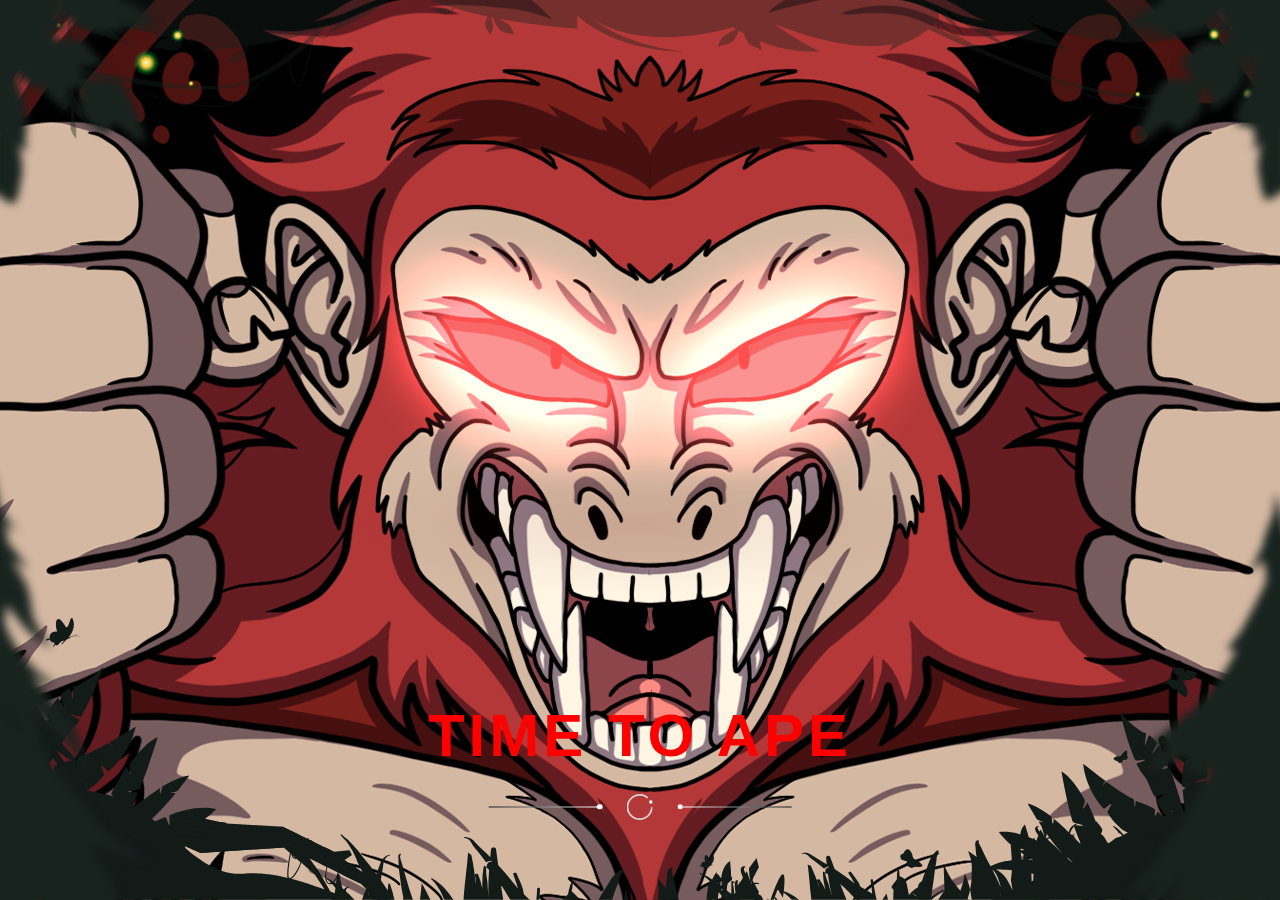
==== index.html @ cb5bd1aa "ergbeg" ====
<!DOCTYPE html>
<html lang="en">

<head>
    <meta charset="utf-8">
    <title>$RedFeg</title>
    <meta http-equiv="X-UA-Compatible" content="IE=edge">
    <meta name="viewport" content="width=device-width,initial-scale=1,maximum-scale=1">
 <link rel="shortcut icon" href="./assets/img/01_about@1.5x.d821d7.webp" type="image/x-icon">
    <meta name="msapplication-TileColor" content="#3E50F7">
    <meta name="theme-color" content="#ffffff">
    <link rel="preload" href="/assets/fonts/BoldenVan.24cd9c.woff" as="font" type="font/woff" crossorigin>
    <link rel="preload" href="/assets/fonts/FUNGIS-Regular.8e3cbd.woff" as="font" type="font/woff" crossorigin>
    <link rel="preload" href="/assets/fonts/FUNGIS-Regular.dea00e.woff2" as="font" type="font/woff" crossorigin>
    <link rel="preload" href="/assets/fonts/RobotoFlex.3e7d64.ttf" as="font" type="font/ttf" crossorigin>
    <link href="/app.168bf2.css" rel="stylesheet">
</head>

<body id="body">
    <div id="root"></div>
    <style inlined>
        .preloader-wrap {
            position: fixed;
            top: 0;
            left: 0;
            width: 100%;
            height: 100%;
            background-image: url(./www.png);
            background-size: cover;
            background-repeat: no-repeat;
            background-position: center;
            z-index: var(--z-index-preloader);
            transition: all 2s ease;
            opacity: 0
        }

        .preloader-wrap.active {
            opacity: 1;
            transition: none
        }

        .preloader-wrap .chumbi {
            position: absolute;
            top: 50%;
            left: 50%;
            transform: translate(-50%, -50%);
            width: 2.5rem;
            z-index: 2
        }

        .preloader__grad {
            position: absolute;
            top: 50%;
            left: 50%;
            transform: translate(-50%, calc(-50% + 1.12rem));
            width: 10.4rem;
            height: 2.42rem;
            background: radial-gradient(32.76% 32.76% at 49.88% 38.36%, rgb(96, 3, 7) 0, rgba(54, 91, 84, 0) 100%);
            mix-blend-mode: normal;
            opacity: .1;
            z-index: 1
        }

        .preloader-img {
            position: absolute;
            left: 0;
            width: 100%;
            height: auto
        }

        .preloader-img__top {
            top: 0
        }

        .preloader-img__bot {
            bottom: 0
        }

        .preloader-img__creepers,
        .preloader-img__leaves {
            position: absolute;
            top: 0;
            left: 0;
            width: 100%;
            pointer-events: none
        }

        .preloader-img__leaves {
            z-index: 2
        }

        .preloader-img__leaves svg {
            width: 100%;
            height: auto
        }

        .preloader-img__creepers {
            z-index: 1
        }

        .preloader-img__creepers svg {
            display: block;
            width: 100%;
            height: auto
        }

        .preloader-img__grass,
        .preloader-img__tree--left,
        .preloader-img__tree--right {
            position: absolute;
            bottom: 0;
            pointer-events: none;
            display: block
        }

        .preloader-img__tree--left {
            width: 1.77rem;
            left: 0;
            right: auto;
            z-index: 2
        }

        .preloader-img__tree--right {
            width: 1.77rem;
            right: 0;
            left: auto;
            z-index: 2
        }

        .preloader-img__tree__grass {
            width: 100%;
            left: 0;
            z-index: 1
        }

        .preloader-loading__wrap {
            --line-length: 1.23rem;
            --line-wrap-gap: 0.28rem;
            --line-gap: 0.05rem;
            position: absolute;
            bottom: .9rem;
            left: 50%;
            transform: translateX(-50%);
            width: 6.6rem;
            height: auto
        }

        .preloader-loading__text {
            margin-bottom: .32rem
        }

        .preloader-loading__loader {
            margin: 0 auto;
            display: flex;
            justify-content: center;
            align-items: center;
            width: 3.39rem;
            height: .29rem
        }

        .preloader-loading__loader .line-left,
        .preloader-loading__loader .line-right {
            position: relative;
            width: var(--line-length);
            height: .06rem
        }

        .preloader-loading__loader .line-left .line,
        .preloader-loading__loader .line-right .line {
            position: absolute;
            top: 50%;
            transform: translateY(-50%);
            width: 100%;
            height: 1px
        }

        .preloader-loading__loader .line-left .ball,
        .preloader-loading__loader .line-right .ball {
            position: absolute;
            top: 50%;
            transform: translateY(-50%);
            width: .06rem;
            height: .06rem;
            border-radius: 50%;
            background-color: var(--color-white)
        }

        .preloader-loading__loader .line-left {
            margin-right: var(--line-wrap-gap)
        }

        .preloader-loading__loader .line-left .line {
            right: var(--line-gap);
            background: linear-gradient(to right, var(--color-green-dark) 0, var(--color-white) 100%)
        }

        .preloader-loading__loader .line-left .ball {
            right: 0
        }

        .preloader-loading__loader .line-right {
            margin-left: var(--line-wrap-gap)
        }

        .preloader-loading__loader .line-right .line {
            left: var(--line-gap);
            background: linear-gradient(to left, var(--color-green-dark) 0, var(--color-white) 100%)
        }

        .preloader-loading__loader .line-right .ball {
            left: 0
        }

        .preloader-loading__loader .spinner {
            width: .29rem;
            height: .29rem;
            animation: spinnerAnimation 1.666666s infinite linear
        }

        @keyframes spinnerAnimation {
            0% {
                transform: rotate(0)
            }

            100% {
                transform: rotate(360deg)
            }
        }

        @media only screen and (max-width:1024px) {
            .preloader-wrap .chumbi {
                top: 48.1%
            }

            .preloader__grad {
                top: 46.2%;
                width: 5.45rem;
                height: .91rem
            }

            .preloader-img__tree--left,
            .preloader-img__tree--right {
                width: 1.07rem
            }

            .preloader-loading__wrap {
                bottom: 1.2rem
            }
        }

        @media only screen and (max-width:480px) {
            .preloader-wrap .chumbi {
                width: 1.12rem;
                top: 45.6%
            }

            .preloader__grad {
                width: 3.61rem;
                height: .6rem;
                top: 38%
            }

            .preloader-img__tree--left,
            .preloader-img__tree--right {
                width: .62rem
            }

            .preloader-loading__loader {
                width: 2.21rem
            }

            .preloader-loading__loader .spinner {
                width: .19rem;
                height: .19rem
            }

            .preloader-loading__text {
                margin-bottom: .2rem
            }

            .preloader-loading__wrap {
                --line-length: 0.78rem;
                --line-wrap-gap: 0.24rem;
                width: 2.64rem;
                bottom: .7rem
            }
        }
    </style>
    <script
        type="11858952b0d8c50d4d4633cd-text/javascript">window.PRELOADER_START_TIME=Date.now(),document.body.classList.add("modal-active")</script>
    <div class="preloader-wrap overlay active">
        <div class="preloader-img__top">
            <div class="preloader-img__leaves">
                <svg fill="none" height="248" viewBox="0 0 1440 248" width="1440" xmlns="http://www.w3.org/2000/svg"
                    xmlns:xlink="http://www.w3.org/1999/xlink">
                    <filter id="a" color-interpolation-filters="sRGB" filterUnits="userSpaceOnUse" height="295.5"
                        width="265.5" x="-46.25" y="-57.75">
                        <feFlood flood-opacity="0" result="BackgroundImageFix" />
                        <feBlend in="SourceGraphic" in2="BackgroundImageFix" result="shape" />
                        <feGaussianBlur result="effect1_foregroundBlur_1701_12340" stdDeviation="4.5" />
                    </filter>
                    <filter id="b" color-interpolation-filters="sRGB" filterUnits="userSpaceOnUse" height="286.125"
                        width="263.625" x="1221.38" y="-52.25">
                        <feFlood flood-opacity="0" result="BackgroundImageFix" />
                        <feBlend in="SourceGraphic" in2="BackgroundImageFix" result="shape" />
                        <feGaussianBlur result="effect1_foregroundBlur_1701_12340" stdDeviation="4.5" />
                    </filter>
                    <linearGradient id="c">
                        <stop offset="0" stop-color="#f8f8f8" />
                        <stop offset=".002" stop-color="#f8f8f7" />
                        <stop offset=".079" stop-color="#f8eab7" />
                        <stop offset=".15" stop-color="#f8e085" />
                        <stop offset=".211" stop-color="#f8d861" />
                        <stop offset=".261" stop-color="#f8d44b" />
                        <stop offset=".293" stop-color="#f8d243" />
                        <stop offset=".352" stop-color="#f5d343" stop-opacity=".887" />
                        <stop offset=".4" stop-color="#ebd443" stop-opacity=".795" />
                        <stop offset=".444" stop-color="#dad843" stop-opacity=".71" />
                        <stop offset=".486" stop-color="#c1dc43" stop-opacity=".63" />
                        <stop offset=".527" stop-color="#a2e243" stop-opacity=".552" />
                        <stop offset=".566" stop-color="#7ce843" stop-opacity=".477" />
                        <stop offset=".604" stop-color="#4ff144" stop-opacity=".404" />
                        <stop offset=".641" stop-color="#1cfa44" stop-opacity=".334" />
                        <stop offset=".659" stop-color="#0f4" stop-opacity=".3" />
                        <stop offset="1" stop-color="#204531" stop-opacity="0" />
                    </linearGradient>
                    <radialGradient id="d" cx="164.634" cy="70.657" gradientUnits="userSpaceOnUse" r="15.658"
                        xlink:href="#c" />
                    <radialGradient id="e" cx="199.847" cy="39.844" gradientUnits="userSpaceOnUse" r="7.829"
                        xlink:href="#c" />
                    <radialGradient id="f" cx="0" cy="0" gradientTransform="matrix(7.82901 0 0 7.82898 1404.4 105.768)"
                        gradientUnits="userSpaceOnUse" r="1" xlink:href="#c" />
                    <radialGradient id="g" cx="0" cy="0" gradientTransform="matrix(3.91451 0 0 3.91453 1279.91 105.901)"
                        gradientUnits="userSpaceOnUse" r="1" xlink:href="#c" />
                    <radialGradient id="h" cx="0" cy="0" gradientTransform="matrix(3.91452 0 0 3.91451 214.917 93.896)"
                        gradientUnits="userSpaceOnUse" r="1" xlink:href="#c" />
                    <radialGradient id="i" cx="0" cy="0" gradientTransform="matrix(3.91451 0 0 3.91453 65.764 28.305)"
                        gradientUnits="userSpaceOnUse" r="1" xlink:href="#c" />
                    <radialGradient id="j" cx="0" cy="0" gradientTransform="matrix(7.82898 0 0 7.82901 1365.85 38.847)"
                        gradientUnits="userSpaceOnUse" r="1" xlink:href="#c" />
                    <clipPath id="k">
                        <path d="M0 0h1440v248H0z" />
                    </clipPath>
                    <g clip-path="url(#k)">
                        <path
                            d="M164.637 86.275c8.637 0 15.638-7.001 15.638-15.638 0-8.636-7.001-15.637-15.638-15.637C156.001 55 149 62.001 149 70.637c0 8.637 7.001 15.638 15.637 15.638z"
                            fill="url(#d)" />
                        <path
                            d="M199.843 47.685c4.331 0 7.842-3.51 7.842-7.842S204.174 32 199.843 32a7.843 7.843 0 1 0 0 15.685z"
                            fill="url(#e)" />
                        <path
                            d="M1404.4 113.609c4.33 0 7.84-3.511 7.84-7.843a7.841 7.841 0 1 0-15.68 0 7.841 7.841 0 0 0 7.84 7.843z"
                            fill="url(#f)" />
                        <path
                            d="M1279.9 109.795c2.15 0 3.89-1.745 3.89-3.898a3.895 3.895 0 1 0-7.79 0 3.895 3.895 0 0 0 3.9 3.898z"
                            fill="url(#g)" />
                        <path d="M214.897 97.795a3.898 3.898 0 1 0 0-7.795 3.898 3.898 0 0 0 0 7.795z" fill="url(#h)" />
                        <path d="M65.752 32.2a3.897 3.897 0 1 0 0-7.795 3.897 3.897 0 0 0 0 7.794z" fill="url(#i)" />
                        <g filter="url(#a)">
                            <path
                                d="M-2.42 222.7c-2.534-.421-5.981-2.63-7.389-3.682H-37.25V-48.74c59.28.176 182.802.421 202.644 0 24.803-.526 44.856 19.464 44.856 22.094 0 2.63-13.721 14.73-40.634 15.782-26.914 1.052-25.331-2.105-29.025-5.787-3.694-3.682-4.222-8.943-11.082-8.943s-40.106 1.578-44.856 3.157C79.903-20.86 50.879-.87 51.934.183c1.056 1.052 13.193-5.26 23.22-11.047 10.027-5.787 17.415-6.313 26.914-4.735 9.499 1.579 25.858 11.047 38.523 16.834s35.357 21.042 35.357 22.62c0 1.578-10.554 4.734-24.275 5.787-13.72 1.052-16.887-5.261-17.414-3.157-.528 2.104 9.498 6.839 8.971 8.417-.528 1.578-4.222 2.104-31.663 1.052-21.954-.842-36.589-15.781-41.162-23.146-2.639 0-4.75 3.682-4.222 7.89.528 4.209 11.082 9.996 11.082 11.574s-13.72 1.052-15.304 1.052c-1.583 0-3.694 2.104-3.166 5.786s2.11 6.313 16.887 4.208c14.776-2.104 17.942 3.157 21.636 6.839 3.694 3.682 18.47 19.99 18.47 22.62 0 2.63-26.913.526-27.441 6.839s9.499 7.89 12.665 8.943c3.167 1.052 8.971-1.053 24.275-1.053s26.914 37.35 31.663 46.819c4.75 9.468 7.916 24.198 6.333 25.25s-5.277.526-9.499-1.052-22.164-19.99-25.858-19.464-2.639 10.521-7.916 10.521-22.692-11.573-27.969-20.516c-5.277-8.943-2.639-16.307-2.11-21.042.527-4.734 3.165-7.364-2.112-10.52-5.277-3.157-8.443 4.208-10.026 7.89-1.584 3.682 1.055 21.568.527 21.568-.527 0-26.386-21.042-26.913-21.568s0-9.995-1.583-9.995c-1.584 0 0 3.682-3.167 5.261-3.166 1.578-9.499-2.105-12.665-4.209S20.799 84.35 17.632 83.824c-3.166-.526 5.806 15.255 9.5 28.933 2.955 10.941 2.99 28.055 2.638 35.245-.528 2.455-1.477 8.101-1.055 11.047s1.231 8.943 1.583 11.573c-4.222-3.683-12.032-9.89-9.499-5.261 3.166 5.787 4.222 22.62 4.222 28.407 0 5.786-1.056 5.786-1.583 7.891-.528 2.104-1.056 11.047-2.111 13.151-1.056 2.104-2.639 12.099-4.222 13.151-1.583 1.052-3.694 1.052-4.75 0-1.055-1.052-3.166-1.052-5.277-1.052-2.11 0-6.86-9.469-10.554-10.521-3.694-1.052 4.222 6.838 1.055 6.312z"
                                fill="#18231f" />
                        </g>
                        <g filter="url(#b)">
                            <path
                                d="M1442.01 219.03c2.48-.407 5.84-2.542 7.21-3.558H1476V-43.244c-57.84.17-178.37.407-197.74 0-24.2-.508-47.88 29.48-47.88 32.022 0 2.542 11.32-7.628 37.59-6.61 26.26 1.016 30.89 9.152 34.5 5.594 3.6-3.558 4.12-8.641 10.81-8.641 4.12 0-6.21 8.64-6.21 17 0 9.285 7.75 3.331-4.6 8.922-12.36 5.592-34.5 20.332-34.5 21.857 0 1.524 10.29 4.574 23.68 5.59 13.39 1.017 16.48-5.082 17-3.05.51 2.034-9.27 6.609-8.76 8.133.52 1.525 4.12 2.034 30.9 1.017 21.42-.813 35.7-15.248 40.16-22.364 2.58 0 4.64 3.558 4.12 7.624-.51 4.066-10.81 9.657-10.81 11.182 0 1.525 13.39 1.017 14.93 1.017 1.55 0 3.61 2.033 3.09 5.59-.51 3.559-2.06 6.1-16.48 4.067-14.41-2.033-17.5 3.05-21.11 6.607-3.6 3.558-18.02 19.315-18.02 21.857s9.96-1.916 10.48 4.183c.51 6.1 7.03 10.048 3.94 11.065-3.09 1.017-8.76-1.017-23.69-1.017s-26.26 36.088-30.9 45.237c-4.63 9.15-7.72 23.381-6.18 24.398 1.55 1.017 5.15.508 9.27-1.017 4.12-1.524 21.63-19.314 25.23-18.806 3.61.508 2.58 10.166 7.73 10.166s22.14-11.183 27.29-19.823c5.15-8.641 2.58-15.757 2.06-20.332-.51-4.574-3.09-7.116 2.06-10.165 5.15-3.05 4.7 6.607 6.25 10.165 1.54 3.558 2.5 18.299 3.02 18.299.51 0 25.75-20.332 26.26-20.84.52-.508 0-9.657 1.55-9.657 1.54 0 0 3.558 3.08 5.082 3.09 1.525 8.11-35.673 11.2-37.706 3.09-2.033.29 38.247-2 40.368-9.79 9.052-10.22 16.653-13.83 29.868-2.88 10.573 20.77 6.269 21.11 13.216.52 2.372 1.44 7.827 1.03 10.674-.41 2.846-1.2 8.64-1.54 11.182 4.12-3.558 11.74-9.556 9.27-5.083-3.09 5.591-4.12 21.856-4.12 27.447s1.03 5.591 1.54 7.625c.52 2.033 1.03 10.673 2.06 12.707 1.03 2.033 2.58 11.69 4.12 12.707 1.55 1.016 3.61 1.016 4.64 0 1.03-1.017 3.09-1.017 5.15-1.017s6.69-9.149 10.29-10.166c3.61-1.016-4.12 6.608-1.03 6.1z"
                                fill="#18231f" />
                        </g>
                        <path
                            d="M1365.84 46.685c4.33 0 7.85-3.51 7.85-7.842S1370.17 31 1365.84 31s-7.84 3.511-7.84 7.843 3.51 7.842 7.84 7.842z"
                            fill="url(#j)" />
                    </g>
                </svg>
            </div>
            <div class="preloader-img__creepers">
                <svg fill="none" height="156" viewBox="0 0 1440 156" width="1440" xmlns="http://www.w3.org/2000/svg">
                    <clipPath id="a">
                        <path d="M0 0h1440v156H0z" />
                    </clipPath>
                    <g clip-path="url(#a)">
                        <g fill="#18231f" opacity=".4">
                            <path
                                d="m913.824-22.482-1.368 3.416s-34.46 44.565-125.522 57.89c-83.926 12.252-118.63-16.156-123.567-20.695 4.595 4.393 35.437 31.434 104.553 40.172 0 0-73.417.683-118.533-40.758v14.79s-143.363-8.64-201.187-51.35c0 0 .049 0 .049-.049.049 0 .049-2 .049-2.05z" />
                            <path
                                d="m1073.02-21.311-305.638-3.026S782.291-.664 813.036 22.18c7.771 5.76 16.521 11.52 26.346 16.791 44.626 24.015 80.699 18.011 84.414 19.28-22.68-9.127-51.323-30.507-52.203-31.19 88.081 35.193 131.437 22.844 132.607 22.502l-4.592 8.737c4.492-3.368 12.852-7.468 20.332-10.738 10.71-4.735 20.19-10.739 28.01-17.865l4.69-4.247 3.72 10.055c3.37-14.936-3.38-26.602-3.72-27.139 11.15 13.96 32.56 32.216 33.24 32.802l-20.97-28.8c23.22 17.573 41.84 28.214 54.79 34.462 12.66 6.101 20 8.102 20.92 8.298-5.47-2.734-10.65-5.809-15.49-9.03-27.76-18.305-52.11-67.41-52.11-67.41zM464.673-19.261s-48.782 39.586-93.702 55.84l7.039-9.713S316.764 52.15 226.142 57.08l13.588-6.638s-98.003-13.863-143.9-37.927c0 0 35.046 29.53 60.561 41.636 0 0-71.608-22.795-98.932-38.707L-26.369-12.77z" />
                            <path clip-rule="evenodd"
                                d="M441.895-10.182s-37.881 8.005-95.559 13.276l12.366-8.346s-72.145-12.642-148.251-3.27C134.395.848 112.106 8.365 112.106 8.365l26.102 20.354s-31.723-11.129-42.427-16.254L35.024-9.499 57.41 15.395l-87.445-31.483 494.659-3.222z"
                                fill-rule="evenodd" />
                            <path
                                d="M1452.87-20.872s-12.27 39.733-73.57 83.76l21.75-44.369s-17.06 19.915-97.07 27.823c-80.02 7.907-147.86-22.844-147.86-22.844l47.12 33.045s-95.12-20.842-130.12-43.1c-52.25-33.192-49.76-30.8-49.76-30.8z" />
                            <path clip-rule="evenodd"
                                d="m1434.29 23.498 2.4-21.038s-125.43-9.664-206.62-3.368l98.06 17.963s-96.64-12.935-177.83-9.42l-27.66 11.519 19.99 16.937s-65.89-23.82-88.57-53.204l398.76-3.759c.05 0-4.6 28.848-18.53 44.37z"
                                fill-rule="evenodd" />
                            <path
                                d="M1504.97-24.288s-79.82 125.787-212.62 130.717c-132.81 4.978-386.395-158.54-386.395-158.54l-17.89-.146S1148.74 109.016 1287.6 110.675c138.82 1.66 230.57-133.548 230.57-133.548z" />
                            <path
                                d="M1295.18 122.536c33.29 0 76.15-19.329 117.8-53.107 36.95-29.97 66.57-66.14 75.52-92.156l-3.08-.195c-18.28 53.156-118.92 144.091-190.19 144.091h-.68c-72.2-.585-215.71-78.586-224.51-85.712-3.13-2.539-7.48-6.883-11.73-11.13-7.97-7.956-13.05-12.886-15.93-13.813-1.52-.488-4.4-.683-13.1-1.123-19.9-.976-56.898-2.782-74.299-11.031-23.364-11.08-16.766-39.147-16.717-39.44l-3.079-.146c-.293 1.171-6.794 28.945 17.45 40.465 18.183 8.64 55.965 10.494 76.255 11.47 5.72.293 11.58.586 12.56.879 2.44.78 8.41 7.712 13.98 13.277 4.25 4.246 8.65 8.64 11.83 11.226 8.89 7.175 153.87 85.811 227.19 86.396.24.049.49.049.73.049zM403.476-33.563s-46.338 93.62-131.241 125.495c-66.329 24.893-346.017-55.06-346.017-55.06l-1.564 11.178S189.433 117.216 265.978 97.4c89.303-23.137 140.186-126.13 140.186-126.13z" />
                            <path
                                d="M218.468 118.094c17.108 2.392 32.456 2.539 43.112-1.22 18.769-6.687 55.869-47.981 62.174-55.157.88 7.273 4.692 35.779 11.047 36.658h.391c6.598-.196 16.081-48.03 18.525-60.966 1.613 2.197 5.67 6.394 11.927 5.662 5.572-.683 9.824-19.329 13.979-40.025 1.124-5.613 2.2-10.885 2.688-11.52.44-.39 3.178.147 5.377.586 4.986.976 11.829 2.343 15.104-.78 5.181-4.98-3.764-14.84-4.155-15.23l-.88.781c.098.098 8.554 9.42 4.204 13.618-2.835 2.685-9.287 1.416-14.028.489-3.618-.733-5.573-1.074-6.404-.293-.635.585-1.271 3.416-3.03 12.154-2.737 13.423-7.772 38.463-13.002 39.098-7.576.927-11.584-6.2-11.584-6.297l-.783-1.464-.293 1.61c-4.399 23.674-13.099 61.307-17.694 61.454h-.244c-4.4-.635-8.554-22.844-10.118-36.95l-.147-1.318-.88 1.025c-.44.488-42.72 48.714-62.565 55.791C218.957 130.883 100.522 82.51 99.3 82.023l-.44 1.074c.88.341 68.089 27.822 119.608 34.997zM71.732-74.951l8.847 211.012 3.128 4.685L77.304-75z" />
                            <path
                                d="M78.086-26.774s17.45 11.91 20.627 40.123c0 0-14.126-5.809-18.672-20.648zM81.654 69.189s9.678 7.663 11.731 25.87c0 0-9.091-3.759-12.024-13.325zM81.312 107.945s9.678 7.664 11.731 25.87c0 0-9.091-3.758-12.024-13.325zM80.286 130.301s-1.76 10.689-.587 15.619c1.222 4.93 5.915 10.056 5.915 10.056s1.173-14.644-2.053-21.77zM80.09 104.089s-8.994 10.348-10.216 20.696c0 0 6.55-3.612 10.9-10.592zM79.797 50.69s-10.705 7.272-12.122 24.796c0 0 10.216-8.347 12.61-15.913zM214.41 42.144c-1.27.146-6.012-2.44-7.674.927-1.662 3.417-1.124 11.276-8.945 13.326-7.771 2.001-16.423-2.44-19.991-1.953s-4.057.44-4.057.44-.391-7.42 11.144-11.569c11.536-4.197 16.864-1.66 19.308-2.44 2.395-.781 6.501-.293 8.944-.488zM192.708 31.259c-.635.293-3.519-.244-3.763 1.757-.294 2.05.684 8.835-6.257 8.884-6.647 0-8.749 2.782-8.749 2.782s-.636-3.417 2.688-10.299c2.884-6.004 9.532-1.22 10.607-2.05 1.124-.83 3.324-1.22 4.497-1.757zM838.6 30.575s-6.159 1.123-7.283 3.564c-1.124 2.44-4.742 13.96-13.149 15.668-8.407 1.66-10.46 3.173-10.46 3.173s1.76-9.323 7.918-13.228c6.159-3.905 11.585-6.687 14.127-7.468 2.541-.732 4.301-2.05 5.376-2.587 1.125-.537 2.835 0 3.471-1.318zM547.67 17.3s6.159 1.122 7.283 3.562 4.741 13.96 13.148 15.669c8.408 1.66 10.461 3.172 10.461 3.172s-1.76-9.323-7.919-13.227-11.584-6.688-14.126-7.468c-2.542-.733-4.301-2.05-5.377-2.587-1.124-.537-2.835 0-3.47-1.318z" />
                            <path
                                d="M547.327 10.954s2.64 3.66 1.858 5.71-5.377 10.983-1.858 16.06c3.52 5.076 3.764 6.98 3.764 6.98s4.35-6.639 3.275-12.057c-1.075-5.37-2.346-9.713-3.275-11.373s-1.124-3.32-1.368-4.198c-.294-.878-1.516-1.366-1.125-2.49zM829.752 29.55s5.914 2.148 6.599 4.686c.684 2.587 2.395 14.546 10.411 17.573s9.825 4.832 9.825 4.832-.196-9.47-5.67-14.35c-5.475-4.882-10.314-8.494-12.709-9.665s-3.91-2.734-4.888-3.466c-1.026-.732-2.835-.44-3.226-1.855zM275.607 47.66s1.858 6.248.929 7.907c-.977 1.66-5.034.488-11.047 3.807-6.012 3.32-9.531 10.25-9.531 10.25s2.102 1.465 7.527.245c10.998-2.49 13.1-7.566 13.784-9.128.734-1.562 1.369-9.811 1.369-9.811zM510.375 6.072s-1.76 4.686-3.08 5.272c-1.368.586-3.323-2.001-8.505-2.782-5.181-.733-10.558 1.903-10.558 1.903s.636 1.855 4.497 3.612c7.87 3.564 11.487 1.416 12.66.781 1.173-.634 5.377-5.369 5.377-5.369z" />
                        </g>
                    </g>
                </svg>
            </div>
        </div>
        <img style="display: none !important;" src="/assets/img/dice.gif" alt="Chumbi" class="chumbi">
        <div class="preloader__grad"></div>
        <div class="preloader-loading__wrap">
            <p class=" preloader-loading__text center-text" style="font-size: 60px; color: red; font-weight: bolder; letter-spacing: 4px;">
                TIME TO APE
            </p>
            <div class="preloader-loading__loader">
                <div class="line-left">
                    <div class="line"></div>
                    <div class="ball"></div>
                </div>
                <img src="/assets/img/preloader-spinner.21492f.svg" alt="Spinning circle" class="spinner">
                <div class="line-right">
                    <div class="line"></div>
                    <div class="ball"></div>
                </div>
            </div>
        </div>
        <div class="preloader-img__top">
            <svg class="preloader-img__tree--left" viewBox="0 0 162 456" fill="none" xmlns="http://www.w3.org/2000/svg">
                <g id="Three-1">
                    <g id="Group 10611" filter="url(#filter0_f_1863_29562)" fill="#18231F">
                        <path id="Vector"
                            d="M-7.935 23.62s-15.46 32.338-17.152 47.651c-1.694 15.313 8.954 30.035 1.548 44.648-7.407 14.612-24.418 49.643-29.74 55.462-5.322 5.819-11.875 15.463-11.875 15.463s13.797 1.546 20.029-3.851c6.232-5.396 24.805-23.348 24.805-23.348s-14.109 30.278-20.007 36.807c-5.898 6.528-12.06 22.696-12.06 22.696s13.925-3.278 17.593-9.379c3.668-6.102 28.363-52.203 28.363-52.203s3.91 31.106 5.454 36.709c3.32 12.036 9.16 22.806 9.16 22.806a177.748 177.748 0 0 0-2.321-31.55c-2.846-17.427.998-33.084.998-33.084l9.926 12.679c5.674 7.22 11.448 13.991 15.587 17.352a140.022 140.022 0 0 0 21.55 14.427s-15.661-20.956-18.938-29.317c-3.276-8.361-2.88-22.828-7.01-34.009-4.13-11.18-16.779-27.334-16.779-27.334l18.23 8.467S12.68 92.764 5.866 85.685C-.947 78.605-13.336 66.011-7.24 52.254c6.095-13.758-.695-28.635-.695-28.635Z" />
                        <path id="Vector_2"
                            d="M-10.39 10.108s-1.494 39.274-10.785 54.074c-9.291 14.799-18.18 36.432-18.18 36.432s19.785-18.512 21.781-24.102l1.977-5.59s-1.234 26.756-.801 35.581l.43 8.83s3.74-29.015 8.09-35.333l4.36-6.315S4.998 96.448 7.46 101.674l2.451 5.222S7.218 85.823 7.128 79.88c-.09-5.942-2.697-11.615-2.697-11.615l15.448 8.698S.3 60.082-1.706 44.773c-2.005-15.308-8.685-34.665-8.685-34.665Z" />
                        <path id="Vector_3"
                            d="M-34.714 146s-31.741 77.489-63.472 103.272C-129.917 275.054-156 296.968-156 296.968s17.231-2.282 28.14-5.984c0 0-11.875 9.833-16.472 14.966-4.597 5.134-8.419 16.227-8.419 16.227s16.094-4.187 21.909-6.741c5.814-2.554 21.662-8.74 21.662-8.74s-3.576 13.098 2.917 15.843c6.493 2.746 20.797.746 23.638-2.206 2.842-2.952 26.762-14.609 33.532-23.274 6.77-8.665 17.005-24.413 19.162-21.254 2.158 3.159-11.216 28.574-9.848 39.188A76.275 76.275 0 0 0-34.714 334s14.41-24.181 13.47-31.47c-.941-7.29 3.63-24.508 3.63-24.508s10.86 21.158 16.05 27.374c5.19 6.217 14.61 11.395 14.61 11.395s-8.193-22.74-8.092-28.79c.1-6.05-.377-36.89-.377-36.89s13.469 22.911 20.812 32.301c7.343 9.39 23.06 36.12 23.06 36.12s-8.948-35.425-11.79-43.888c-2.841-8.463-5.773-17.592-5.773-17.592s14.937 14.055 26.606 23.033C69.16 290.062 93 325.416 93 325.416s-11.613-42.558-22.678-53.611c-11.065-11.052-37.792-48.442-37.792-48.442s15.516 11.587 19.716 10.176l4.2-1.395S17.09 215.686.996 160.775L-34.714 146Z" />
                        <path id="Vector_4"
                            d="M-66.702 294.951s-42.308 74.567-46.176 83.595c-3.867 9.029-18.582 22.846-24.88 35.47-6.298 12.625-44.242 52.31-44.242 52.31s21.094-7.917 26.011-11.498c4.917-3.581 16.845-12.715 16.845-12.715s-10.045 14.933-11.2 17.74c-1.155 2.807-13.058 14.003-12.777 17.031.281 3.028-2.818 16.543-2.818 16.543s6.103-12.575 10.547-15.547c4.445-2.973 13.189-9.396 17.332-13.329 4.144-3.934 22.184-27.709 22.184-27.709s-6.685 25.571-8.769 29.6c-2.084 4.029-6.112 12.57-7.117 19.963 0 0 4.581-6.081 13.731-10.527 9.151-4.446 20.421-11.362 20.421-11.362l4.47 14.023C-91.13 484.821-79.87 499-79.87 499s-3.622-21.92.4-30.471c4.024-8.55 17.017-35.409 17.017-35.409s2.646 11.82 4.178 24.379a58.822 58.822 0 0 0 6.785 21.271s2.953-27.382 6.8-34.348c3.848-6.967 4.651-20.004 4.651-20.004s3.908 13.621 6.785 21.271c2.878 7.65 16.383 18.283 23.414 27.664 7.032 9.381 18.257 12.746 18.257 12.746s-5.917-14.24 1.918-25.622c7.835-11.383 4.35-21.498 4.35-21.498s6.127 17.811 6.966 21.774l.843 3.944s8.639-13.078 13.425-19.224c4.786-6.147 6.027-21.312 6.027-21.312s10.34 11.272 11.42 14.657 16.203 8.551 25.147 17.519l8.935 8.988s-8.036-21.014-13.977-31.134c-5.942-10.12-7.775-15.919-7.775-15.919l11.552 15.144s4.565-17.413 5.062-20.084c.497-2.671 4.018-10.613 8.618-11.035 4.6-.423 6.981-3.486 24.61 3.204 17.628 6.69 36.462 8.5 36.462 8.5s-40.711-20.516-48.154-31.869C96.403 370.78 19.265 274.801 1.33 263.016c-17.935-11.784-68.032 31.935-68.032 31.935Z" />
                        <path id="Vector_5"
                            d="M-53.57 388.805s-20.208 34.912-21.246 44.7c-1.038 9.789-22.4 20.877-44.161 42.291C-140.738 497.21-145 511.69-145 511.69s23.411-14.537 30.386-19.859c6.975-5.322 18.947-13.515 18.947-13.515s-14.795 21.934-18.665 27.577c-3.871 5.643-6.536 14.705-6.536 14.705s13.265-10.049 19.633-14.163c6.368-4.115 17.359-13.952 17.359-13.952l1.87 14.507s8.184-7.815 16.065-12.071c0 0-2.749 14.348 1.86 20.379 4.61 6.031 5.758-2.886 13.797-11.859 8.04-8.974 22.936-23.278 22.936-23.278s-1.271 14.798 2.243 17.41 15.116 9.154 18.494 17.648c3.377 8.493 8.514 18.581 8.514 18.581s5.867-25.797 6.795-36.449c.928-10.652 4.223-20.947 4.223-20.947s7.977 14.537 8.189 22.136c.21 7.599 2.687 20.3 2.687 20.3s17.297-19.824 14.747-33.67c-2.551-13.846-4.165-32.489-4.165-32.489s20.085 19.26 21.044 32.674a180.974 180.974 0 0 0 2.947 22.626s10.683-23.894 9.79-30.837c-.893-6.943-2.397-18.564-2.397-18.564s8.831 15.026 17.152 25.991c8.321 10.965 30.382 21.797 30.382 21.797s-11.558-18.295-13.585-28.088a31.66 31.66 0 0 1 1.543-17.757s15.881 10.26 21.168 15.638a60.33 60.33 0 0 0 10.283 8.432s-14.804-13.885-13.252-31.63c1.553-17.744-61.946-88.176-61.946-88.176l-111.394 21.551" />
                    </g>
                </g>
                <defs>
                    <filter id="filter0_f_1863_29562" x="-192" y=".108" width="354" height="543.692"
                        filterUnits="userSpaceOnUse" color-interpolation-filters="sRGB">
                        <feFlood flood-opacity="0" result="BackgroundImageFix" />
                        <feBlend in="SourceGraphic" in2="BackgroundImageFix" result="shape" />
                        <feGaussianBlur stdDeviation="5" result="effect1_foregroundBlur_1863_29562" />
                    </filter>
                </defs>
            </svg>
            <svg class="preloader-img__tree--right" viewBox="0 0 177 461" fill="none"
                xmlns="http://www.w3.org/2000/svg">
                <g id="Three-2" clip-path="url(#clip0_1863_29561)">
                    <g id="Group 10610" filter="url(#filter0_f_1863_29561)" fill="#18231F">
                        <path id="Vector"
                            d="M174.065 16.62s-15.459 32.338-17.152 47.651c-1.694 15.313 8.954 30.035 1.548 44.648-7.407 14.612-24.418 49.643-29.74 55.462-5.322 5.819-11.875 15.463-11.875 15.463s13.797 1.546 20.029-3.851c6.232-5.396 24.805-23.348 24.805-23.348s-14.109 30.278-20.007 36.807c-5.897 6.528-12.059 22.696-12.059 22.696s13.924-3.278 17.592-9.379c3.668-6.102 28.363-52.203 28.363-52.203s3.91 31.106 5.454 36.709c3.32 12.036 9.161 22.806 9.161 22.806a177.792 177.792 0 0 0-2.322-31.55c-2.846-17.427.998-33.084.998-33.084l9.926 12.679c5.674 7.22 11.448 13.991 15.587 17.352a140.023 140.023 0 0 0 21.55 14.427s-15.661-20.956-18.938-29.317c-3.276-8.361-2.88-22.828-7.01-34.009-4.13-11.18-16.779-27.334-16.779-27.334l18.23 8.467s-16.747-21.948-23.56-29.027c-6.813-7.08-19.202-19.674-13.106-33.431 6.095-13.758-.695-28.635-.695-28.635Z" />
                        <path id="Vector_2"
                            d="M171.609 3.108s-1.493 39.274-10.784 54.074c-9.291 14.799-18.181 36.433-18.181 36.433s19.786-18.513 21.782-24.103l1.977-5.59s-1.235 26.756-.801 35.58l.43 8.831s3.739-29.015 8.09-35.333l4.36-6.315s8.516 22.763 10.977 27.989l2.451 5.222s-2.692-21.073-2.782-27.016c-.09-5.942-2.697-11.615-2.697-11.615l15.448 8.698s-19.58-16.881-21.585-32.19c-2.005-15.308-8.685-34.665-8.685-34.665Z" />
                        <path id="Vector_3"
                            d="M147.286 139s-31.741 77.489-63.472 103.272C52.083 268.054 26 289.968 26 289.968s17.231-2.282 28.14-5.984c0 0-11.875 9.833-16.472 14.966-4.596 5.134-8.419 16.227-8.419 16.227s16.094-4.187 21.909-6.741c5.814-2.554 21.662-8.74 21.662-8.74s-3.576 13.098 2.917 15.843c6.493 2.746 20.797.746 23.638-2.206 2.842-2.952 26.762-14.609 33.532-23.274 6.77-8.665 17.005-24.413 19.162-21.254 2.158 3.159-11.216 28.574-9.848 39.188A76.298 76.298 0 0 0 147.286 327s14.41-24.181 13.469-31.47c-.94-7.29 3.631-24.508 3.631-24.508s10.859 21.158 16.05 27.374c5.19 6.217 14.61 11.395 14.61 11.395s-8.193-22.74-8.092-28.79c.1-6.05-.377-36.89-.377-36.89s13.469 22.911 20.812 32.301c7.343 9.39 23.06 36.12 23.06 36.12s-8.948-35.425-11.789-43.888a1625.97 1625.97 0 0 1-5.774-17.592s14.937 14.055 26.606 23.033C251.16 283.062 275 318.416 275 318.416s-11.613-42.558-22.678-53.611c-11.065-11.052-37.792-48.442-37.792-48.442s15.516 11.587 19.716 10.176l4.2-1.395s-39.356-16.458-55.45-71.369L147.286 139Z" />
                        <path id="Vector_4"
                            d="M115.298 287.951s-42.308 74.567-46.176 83.595c-3.867 9.029-18.582 22.846-24.88 35.47C37.944 419.641 0 459.326 0 459.326s21.094-7.917 26.01-11.498c4.917-3.581 16.845-12.715 16.845-12.715s-10.044 14.933-11.2 17.74c-1.154 2.807-13.057 14.003-12.776 17.031.281 3.028-2.818 16.543-2.818 16.543s6.103-12.575 10.547-15.547c4.445-2.973 13.189-9.396 17.332-13.329 4.144-3.934 22.184-27.709 22.184-27.709s-6.685 25.571-8.769 29.6c-2.084 4.029-6.112 12.57-7.117 19.963 0 0 4.58-6.081 13.731-10.527 9.151-4.446 20.421-11.362 20.421-11.362l4.47 14.023C90.87 477.821 102.13 492 102.13 492s-3.621-21.92.402-30.471c4.023-8.55 17.016-35.409 17.016-35.409s2.646 11.82 4.178 24.379a58.843 58.843 0 0 0 6.785 21.271s2.953-27.382 6.8-34.348c3.848-6.967 4.651-20.004 4.651-20.004s3.908 13.621 6.785 21.271c2.878 7.65 16.383 18.283 23.414 27.664 7.032 9.381 18.257 12.746 18.257 12.746s-5.917-14.24 1.918-25.622c7.835-11.383 4.349-21.498 4.349-21.498s6.128 17.811 6.966 21.774l.844 3.944s8.639-13.078 13.425-19.224c4.786-6.147 6.027-21.312 6.027-21.312s10.341 11.272 11.42 14.657c1.08 3.385 16.202 8.551 25.147 17.519l8.935 8.988s-8.036-21.014-13.977-31.134c-5.942-10.12-7.775-15.919-7.775-15.919l11.552 15.144s4.565-17.413 5.062-20.084c.497-2.671 4.018-10.613 8.618-11.035 4.601-.423 6.982-3.486 24.61 3.204s36.462 8.5 36.462 8.5-40.711-20.516-48.154-31.869c-7.443-11.352-84.581-107.331-102.516-119.116-17.935-11.784-68.032 31.935-68.032 31.935Z" />
                        <path id="Vector_5"
                            d="M128.431 381.805s-20.209 34.912-21.247 44.7c-1.038 9.789-22.4 20.877-44.16 42.291C41.261 490.21 37 504.69 37 504.69s23.41-14.537 30.386-19.859c6.975-5.322 18.947-13.515 18.947-13.515s-14.795 21.934-18.665 27.577c-3.87 5.643-6.536 14.705-6.536 14.705s13.265-10.049 19.633-14.163c6.368-4.115 17.359-13.952 17.359-13.952l1.87 14.507s8.184-7.815 16.065-12.071c0 0-2.749 14.348 1.861 20.379 4.609 6.031 5.757-2.886 13.796-11.859 8.04-8.974 22.936-23.278 22.936-23.278s-1.271 14.798 2.243 17.41 15.116 9.154 18.494 17.648c3.377 8.493 8.514 18.581 8.514 18.581s5.867-25.797 6.795-36.449c.928-10.652 4.222-20.947 4.222-20.947s7.979 14.537 8.19 22.136c.211 7.599 2.687 20.3 2.687 20.3s17.297-19.824 14.746-33.67c-2.55-13.846-4.164-32.489-4.164-32.489s20.085 19.26 21.044 32.674a181.106 181.106 0 0 0 2.947 22.626s10.683-23.894 9.79-30.837c-.893-6.943-2.397-18.564-2.397-18.564s8.831 15.026 17.152 25.991c8.321 10.965 30.382 21.797 30.382 21.797s-11.558-18.295-13.586-28.088a31.668 31.668 0 0 1 1.544-17.757s15.881 10.26 21.168 15.638a60.33 60.33 0 0 0 10.283 8.432s-14.804-13.885-13.252-31.63c1.553-17.744-61.946-88.176-61.946-88.176l-111.394 21.551" />
                    </g>
                </g>
                <defs>
                    <clipPath id="clip0_1863_29561">
                        <path fill="#fff" d="M0 0h177v461H0z" />
                    </clipPath>
                    <filter id="filter0_f_1863_29561" x="-10" y="-6.892" width="354" height="543.692"
                        filterUnits="userSpaceOnUse" color-interpolation-filters="sRGB">
                        <feFlood flood-opacity="0" result="BackgroundImageFix" />
                        <feBlend in="SourceGraphic" in2="BackgroundImageFix" result="shape" />
                        <feGaussianBlur stdDeviation="5" result="effect1_foregroundBlur_1863_29561" />
                    </filter>
                </defs>
            </svg>
            <svg class="preloader-img__grass" viewBox="0 0 1440 361" fill="none" xmlns="http://www.w3.org/2000/svg">
                <g clip-path="url(#clip0_1863_29457)" fill="#131B19">
                    <path
                        d="M138.836 248.829C102.024 232.797 30.799 231.127-.212 232.296V602H1439.79V261.876h-100.54c-45.51 0-93.03 41.583-163.55 71.644-70.53 30.06-86.03 42.024-101.54 43.026-15.5 1.002-7.5-14.028-46.01-4.008-38.518 10.02-197.35 27.477-232.362 19.962-35.012-7.515-77.984-21.532-123-5.5-45.016 16.032-185.331 2.071-241.35-14.462-56.019-16.533-106.537-45.05-157.555-41.042-51.017 4.008-89.031-62.626-135.047-82.667Z" />
                    <path
                        d="M1363.53 282.445s-1.18-26.411-5.43-55.281c-.1-.716-14.56 2.493-14.66 1.77-.11-.805 15.73-5.144 15.62-5.959-1.56-11.971-.46-14.743-.28-26.694.02-1.531-7.87-5.081-7.8-6.608 1.98 1.124 7.87 1.22 6.39.384 1.02-14.357-1.97-19.496-3.67-31.55-7.99 14.482-17.26 17.202-17.01 35.104.02.992-.7 1.847-1.03 2.777-.4 1.107 6.23 3.743 5.85 4.873-.45 1.391-7.89 1.28-8.29 2.696-2.66 9.373-4.12 19.262-3.29 29.033.05.668 3.43 1.501 3.51 2.171.12 1.047-3.07 1.899-2.95 2.892 4.44 37.549 5.72 42.234 5.72 42.234s-5.98-26.384-15.03-52.817c-.53-1.543-1.07-3.095-1.62-4.643-.32-.889-.64-1.777-.97-2.666-.93-2.56-1.9-5.103-2.88-7.591-.51-1.266-7.94 2.14-8.46.894-.37-.882 7.75-5.462 7.37-6.323-3.24-7.431-6.79-14.276-10.65-19.845-.23-.336-7.19 9.331-7.43 9.002-.49-.649 5.79-11.292 5.31-11.899-2.85-3.672-5.86-6.609-9-8.555-.82-.508-3.91 11.866-4.69 11.352-.41-.257 1.45-13.604 1.06-13.859-.79-.517-2.67-.161-3.42-.666-21.91-14.741-25.87-24.492-25.87-24.492s6.9 32.623 17.37 55.835c.31.7 10.76-1.225 11.08-.548.39.844-10.2 3.731-9.79 4.55 2.38 4.702 4.96 8.862 7.73 12.086 5.18 6.014 7.48 15.823 12.78 24.718.34.582 12.22-2.88 12.83-3.141-2.74 1.359-10.11 6.429-11.25 6.743 2.16 3.799 7.01 13.377 8.93 16.964.46.839 11.93-7.319 12.36-6.5-3.74 1.475-5.51 8.526-9.5 8.845 4.75 9.164 11.38 16.203 11.38 16.203s-9.78-12.69-21.06-21.768c-.78-.637-2.63 4.831-3.44 4.199-.77-.594.53-6.62-.23-7.21-6.49-4.986-16.06-7.172-21.06-9.412-1.22-.545-.11 6.39-1.15 6.141-.95-.222-.68-8.05-1.92-8.578-6.89-2.933-18.78-10.931-29.11-18.435-1.03-.74-4.27 1.333-5.14 3.269-1.02-.751 3.77-4.306 2.77-5.049-12.1-9.02-24.85-19.121-24.85-19.121s1.61 27.32 23.03 50.406c.87.937 7.54-5.999 8.48-5.069.84.841-4.78 8.358-4.18 9.352 6.28 10.495 10.06 12.881 14.48 17.363 4.41 4.482 15.64 8.093 15.64 8.093l4.37-9.957-2.36 10.275 2.52.942 10.9 4.071s-29.39-6.325-36.1-2.13c-6.71 4.194-11.55 11.257-11.55 11.257s-2.39-7.146-6.05-16.926c-.25-.69-7.88 3.296-8.15 2.577-.28-.718 6.82-6.099 6.54-6.834-3.64-9.553-8.21-20.793-12.86-30.256-2.45 4.712-2.75 5.974-5.36 7.09 1.24-2.376 3.24-8.229 2.27-9.995-7.93-14.481-16.71-26.207-26.11-32.028 0 0 5.35 31.755 12.78 57.206.3.986 11.11 2.891 11.4 3.854.43 1.407-10.54-1.111-10.11.225 2.79 8.554 6.68 18.791 9.75 23.066 0 0-16.22-17.351-32.39-30.811-1.1-.92.66 2.325-1.08 5.665-.83-.659-.94-7.608-1.78-8.25-8.9-6.805-18.28-12.522-26.61-14.584 0 0 4.28 7.742 10.45 17.7.54.856 6.47 2.483 7.02 3.367 0 0-5.75-1.409-4.79.077 7.92 12.243 19.83 29.317 27.72 35.749 4.07 3.324 9.97 9.021 10.4 9.734-4.82-3.825-13.37-10.13-13.37-10.13s-7.22-3.939-17.34-9.765c-.64-.363-4.56 8.421-5.22 8.047-.72-.389 1.84-9.935 1.09-10.332-13.41-7.174-31.43-14.178-48.44-12.27 0 0 6.8 9.12 18 18.033.63.507 13.38 1.055 14.04 1.559 1.36 1.03-12.06.22-10.6 1.21 5.64 3.809 14.81 9.025 21.81 11.276-8.94-1-17.96-1.129-26.93-.385-.59.062-1.19.112-1.79.187l-.91.1c-10.04 1.158-20.47 3.875-27.51 9.699 0 0 19.77.002 37.82 2.038 1.41.157 5.06-7.094 6.43-6.908 1.27.169-3.64 8.318-2.41 8.5 7.64 1.196 18.18 2.34 21.87 4.468l190.06-52.081Z" />
                    <path
                        d="M1349.25 286.357s-17.71-84.226 3.62-126.374c.29 1.064-18.71 34.526-1.94 125.914l-1.68.46ZM1238.14 316.804s-19.07-60.94-40.57-95.013c.22.809 16.43 27.623 38.64 95.544l1.93-.531ZM1334.76 290.328s-18.35-59.289-52.85-106.918c-5.18-7.165-13.31-16.954-20.44-31.453.12.429 8.23 15.27 20.86 30.284.07.108.15.208.23.305 15.18 19.896 37.27 54.81 54.04 107.261l-1.84.521ZM1313.64 295.95s-10.33-25.889-47.54-41.237c-29.34-11.668-39.38-33.684-45.36-43.067.06.193 18.46 33.798 47.59 41.904 7.6 2.113 38.23 18.876 48.16 41.619l-2.85.781ZM1229.05 319.297s-34.28-26.443-65.98-60.742c.12.454 31.96 37.472 64.04 61.273l1.94-.531ZM1199.24 327.465s-37.21-30.114-70.54-39.99c.12.445 38.39 14.88 68.6 40.521l1.94-.531ZM1189.17 330.224s-29.47-26.432-74.39-7.151c.12.454 42.25-17.96 72.46 7.682l1.93-.531Z" />
                    <g clip-path="url(#clip1_1863_29457)">
                        <path
                            d="M1776.25 164.092c.15-.278.39-.578.84-.889 1.05-.832-.9-1.235-2.07-.447-.18.111-.35.255-.44.344-.83-.479-1.67-.991-2.5-1.47-.31-1.368-.71-2.714-1.02-4.082-1.31-5.84-4.36-13.427 1.2-19.936.59-.622-1.08-.669-1.57-.102-5.02 5.721-3.9 10.726-4.34 16.118-.18 1.479-.16 2.946-.15 4.381-3.02-1.916-5.94-3.888-8.58-5.959-.5-.412-2.23.186-1.72.632 3.44 2.873 6.97 5.69 10.39 8.496.36 3.881.91 7.718 1.17 11.621-.03.323.04.656.01.979-.69 2.89-1.09 5.714-1.39 8.549-2.19-1.471-4.27-2.93-6.46-4.367-5.14-3.542-10.19-7.628-16.32-10.982-.08-.367-.36-.69-.64-1.013-1.37-1.936-.63-5.082-6.31-4.155-.7.122-.77.733-.06.645 2.01-.242 3.34 1.071 4.08 3.007-1.15-.546-2.31-1.092-3.65-1.561-.68-.234-1.24-.457-1.9-.625.12 1.446.45 2.914.84 4.226-1.53-.846-3.14-1.571-4.9-2.018.01-.912.21-1.868.31-2.802a9.047 9.047 0 0 0-.94-.034l-.06-.267c.04-.289-.59-.29-1.07-.146-.77.244-1.45.432-2.13.654-.29.066-.36.222-.34.322-2.04.564-4.3 1.563-6.75 3.094-.72.444.11.923.93.457 2-1.221 4.05-1.752 6.11-1.794-1.23 1.889-3.98 4.821-4.37 5.365-2.6 3.178-5.51 6.321-7.58 9.521-3.42 5.5-6.63 10.989-9.02 16.468-2.57-5.485-6.34-10.737-10.17-15.835-3.29-4.484-7.65-8.726-10.44-13.322-.3-.423-1.95.054-1.74.532 1.32 4.961 4.15 9.723 6.55 14.441 3.09 5.93 5.2 12.081 7.61 18.2 1.19 2.992 2.19 6.062 3.18 9.099-1.16 3.59-2.21 7.192-3.15 10.805-1.01-4.961-2.44-9.933-4.63-14.594-.99-2.125-2.4-4.229-4.92-5.799a7.148 7.148 0 0 0-1.23 2.344 7.093 7.093 0 0 0-2.12-1.592c-1.61 2.5-1.97 5.001-1.96 7.347.02 5.149.85 10.253 2.06 15.17-2.4-2.861-4.89-5.666-7.47-8.415-.4-3.17-.81-6.373-1.02-9.586-.44-6.561-1.17-13.023-.91-19.705.15-5.293.67-10.807-.26-15.857-.11-.5-1.71-.246-1.8.265-.56 5.348-2.69 11.05-3.83 16.53-1.19 6.226-2.34 12.585-2.32 18.645-4.51-3.931-9.76-7.517-15.3-11.004-3.14-2.028-7.12-3.622-10.82-5.384-.59-.323-4.34-1.795-6.26-2.976a11.99 11.99 0 0 1 6.29-.993c.85.09 1.5-.721.65-.811-2.87-.337-5.33-.273-7.42.091-.03-.1-.16-.211-.45-.145-.7.088-1.5.232-2.2.32-.49.111-1.06.344-1 .61.02.101.14.179.16.245-.28.133-.66.289-.93.488.59.78 1.08 1.581 1.47 2.404a22.9 22.9 0 0 0-3.47 3.865c.55 2.436.63 4.66.96 5.672 1.62 6.263 3.53 12.458 5.53 18.599.34 1.045.68 2.124.92 3.192-3.19-5.452-6.08-10.971-8.79-16.567a51.716 51.716 0 0 1-2.14-4.462c.98-2.078 2.12-4.367 3.52-6.434a29.62 29.62 0 0 0-.95-4.204c-.52.433-.94.878-1.44 1.377-.92.978-1.83 1.989-2.64 2.977-.16-2.068.48-3.824 2.4-4.467.68-.222.35-.745-.33-.556-5.53 1.594-3.52 4.121-3.92 6.455-.12.412-.13.801-.15 1.19-4.1 5.655-6.92 11.512-10.05 16.912-1.36 2.233-2.62 4.445-3.97 6.711-1.48-2.436-3.05-4.818-4.91-7.133-.07-.3-.15-.634-.41-.89-1.44-3.638-2.58-7.342-4.02-10.979 1.99-4.023 3.97-8.08 5.85-12.147.27-.622-1.54-.424-1.82.165-1.6 3.022-3.3 6.034-5.2 9.056-.61-1.302-1.22-2.637-2.02-3.894-2.7-4.685-3.83-9.69-10.82-12.711-.78-.279-2.16.486-1.47.787 7.91 3.479 8.4 11.641 9.72 17.48.21 1.391.51 2.759.82 4.127-.55.788-1.08 1.611-1.63 2.399a2.3 2.3 0 0 0-.55-.122c-1.39-.213-2.98.986-1.67 1.287.44.112.88.257 1.13.447-4.42 6.533-8.85 13.032-12.56 19.544-.83 1.378-1.55 2.733-2.28 4.122-1.64 2.823-3.08 5.601-4.62 8.401-2.17-.914-4.44-1.806-6.71-2.699.16-2.979.41-6.015.76-9.039-1.89-.591-3.78-1.183-5.77-1.752-.05-.234-.1-.467-.06-.723-.18-1.257-1.51-7.196-.69-11.376.09-.967.41-1.845.87-2.545.32-.878.74-1.778 1.06-2.657-4.48 1.252-5.33 3.897-6.29 6.075-1.39 2.979-2.38 5.969-3.15 8.948-2.31-.603-4.62-1.207-7.02-1.754 2.94-17.765 6.17-35.597 7.59-53.164.08-.578-1.65-.469-1.82.165-.96 5.858-2.62 11.805-4.48 17.763-3.19 9.759-7.07 19.606-10.26 29.332-.35 1.234-.8 2.457-1.14 3.69-.98-.234-2.06-.413-3.03-.615.12 1.902.23 3.803.45 5.683.33.1.56.189.89.29-.23.789-.47 1.578-.71 2.368.2 1.356.31 2.735.42 4.148a127.48 127.48 0 0 0-.97 12.241c-.74-1.902-1.47-3.771-2.3-5.618-1.92-4.406-4.12-8.678-6.91-12.818-1.08-1.58-2.15-3.127-3.32-4.652-1.48-1.981-3.06-3.939-4.92-5.765-.06.189-.22.4-.28.589-2.71-.548-5.51-1.074-8.41-1.544-.54-.09-1.07-.146-1.5-.225-.02-.1-.03-.166-.25-.222l-2.33-.704c-.45-.145-1.02.055-1.37.344-2.03-.281-4.15-.506-6.26-.697-.57-1.168-1.05-2.392-1.63-3.594-.22-.478-1.69-.146-1.68.376.02 1.012.14 2.002.26 2.992-2.72-.126-5.42-.218-8.1-.143-.07-2.191.1-4.648 2.36-6.558.42-.411-.44-.567-.98-.201-1.63 1.032-2.68 2.321-3.5 3.732-.2.044-.38.155-.46.277-1.7 3.012-2.57 6.013-3.04 8.992-.42 2.724-.44 5.393-.59 7.983-.24 4.893-.99 9.829-1.64 14.776a128.39 128.39 0 0 0-4.76-7.411c-3.05-4.362-6.59-8.581-10.6-12.622-.44-2.424-.89-4.882-1.53-7.262-.1-.468-1.58-.136-1.47.331.23 1.491.36 2.97.49 4.482a134.111 134.111 0 0 0-4.77-4.22c-.13-.078-.5-.345-1-.757a46.077 46.077 0 0 0-1.48 3.523c-.26.689-.53 1.345-.79 2.034 2.8 3.717 5.03 7.634 7.44 11.473a72.29 72.29 0 0 1-1.1 6.136c-.79 4.314-1.79 8.605-2.89 12.918-.67-1.602-1.44-3.215-2.41-4.751.28 1.69.55 3.348.82 5.038-3.57-2.106-7.06-4.3-9.18-6.838.51-2.29 1.13-4.602 1.75-6.914-1.06-1.514-2.14-3.061-3.5-4.508-1.81-2.081-4.33-4.108-5.95-6.234a1.968 1.968 0 0 0-.34-.167c-.5.989-1.01 1.978-1.5 3.001 1.02 3.626 2.93 7.053 3.66 10.779.66 3.359 1.6 6.651 2.66 9.955-2.09-2.371-3.88-4.808-5.08-7.412-.21-.445-1.49-.157-1.48.332-.01 3.191.99 6.228 2.37 9.143-2-2.882-4-5.798-6.47-8.536-.27-.256-.43-.534-.7-.79-.72 2.3-1.44 4.635-2.06 6.913a150.197 150.197 0 0 0-4.22 24.013c-.31 3.225-.52 6.427-.73 9.629-2.07-1.393-4.52-2.63-7.34-3.678-.01-.067-.12-.078-.23-.123.06-.189.02-.356-.02-.522a143.42 143.42 0 0 1-2.59-8.777 612.579 612.579 0 0 0-5.12-18.653c-1.02-3.593-2.77-7.264-3.64-11.101a80.016 80.016 0 0 1-2.94 4.377c.06 1.668.22 3.281.27 4.882.02 2.413.16 4.837.28 7.228.9-1.956 1.82-3.879 2.62-5.812-.16 7.116-.5 14.31-1.56 21.558.14 4.771.88 9.442 2.01 14.024-1.32-1.736-2.64-3.472-3.87-5.264-.48.6-.97 1.2-1.46 1.766l-.53-2.335c.05-.256-.01-.523.04-.779-.09-4.959-.36-9.874-.74-14.767.27-.656.53-1.311.81-1.934 0-.912-.01-1.857-.01-2.769.14-4.447.26-8.961.48-13.498l-.7 1c-.8 1.022-1.6 2.078-2.29 3.144-.62-3.681-1.34-7.34-2.26-10.955-.2-.901-.51-1.813-.81-2.692-.24.789-.56 1.634-.8 2.423-1.91 6.214-3.32 12.35-4.53 18.475l-.49.111c-.01 2.246.07 4.47.06 6.716-2.42 4.401-4.74 8.812-6.86 13.18-1.84-7.264-2.51-14.859-5.13-21.912.71 4.994.83 10.12 1.56 14.758.54 3.314 1.08 6.661 1.62 9.976-2.13-3.027-4.45-6.01-6.97-8.915-.37 5.237-.83 10.529-.24 15.478.11.956.23 1.946.44 2.88-1.39-2.981-2.88-5.941-4.57-8.856-2.89-5.485-6.36-10.805-10.6-15.88-1.24-1.369-2.28-2.782-3.42-4.174-.63.422-1.14.922-1.65 1.422-.1 5.982-.4 12.008-.9 18.045-.11 1.39-.2 2.813-.3 4.203-4.44-4.575-9.08-9.106-13.81-13.582-.54-.579-1.18-1.135-1.63-1.736-.82-.446-1.74-.836-2.56-1.282l.43-.833c-.66-.657-1.23-1.336-1.98-1.938-.31.489-.72.967-1.02 1.456-.57-.257-1.15-.513-1.73-.803.23-.822.46-1.611 1.03-2.334-.02-.066-.04-.166-.16-.211a26.984 26.984 0 0 0-1.99-1.515c-.78.667-1.52 1.533-2 2.622-2.86-1.248-5.9-2.353-9.14-3.413-.67-.234-1.44-.446-2.11-.681-.13 1.746-.44 3.569-.66 5.37.34.134.69.301.94.49 2.49 1.404 4.79 2.919 7 4.456.04-.255-.01-.489-.06-.722.41.434.72.89 1.02 1.346.24.123.37.268.61.39.01.067-.06.189-.05.256-.23 1.245-.48 2.457-.72 3.702-.36 2.535-.53 4.992-.71 7.416-.06.155-.03.322-.09.511-2.26 5.101-5.15 10.201-6.79 15.303-.13.345-.17.634-.3.978-2.08-2.826-3.97-5.697-5.36-8.679-.4-.857-.8-1.713-1.3-2.548-.2 5.549-.7 11.163-1.59 16.833-.01.423-.12.834-.14 1.223-.02-.1-.05-.234-.28-.323a148.013 148.013 0 0 1-8.84-21.393c-.86-2.436-1.41-4.905-1.98-7.407-.85 4.502-1.6 8.982-1.94 13.441-.1 2.301-.2 4.636-.1 6.893l-1.32-1.702c.64-2.702 1.17-5.381 1.41-8.027.69-5.203.19-10.174-.91-15.079a25.218 25.218 0 0 0-2.35-6.307c-.34-.59-3.26-3.929-1.84-4.039 1.02-.054 1.48-.787.72-.933-8.76-2.167-6.88 13.535-6.97 14.503-.33 2.701-.86 5.38-1.5 8.082.14.144.17.278.3.389.75 7.929 1.29 15.869 1.05 23.986-2.44-4.395-5.07-8.746-7.97-12.93-3.23-4.674-6.83-9.226-11.4-13.423-1.58-1.537-3.25-2.984-6.25-3.432.1-.023 1.83 1.692 3.85 3.796 0 0-.02.029-.08.089 1.8 1.558 3.08 3.584 4.11 5.42 0-.456.11-.901.11-1.357 1.61 1.637 2.85 3.006 3.22 3.273 3.44 3.785 5.73 8.002 7.81 12.229l-2.28 6.402c.84 2.37 1.57 4.695 2.32 7.086-1.27-1.047-2.45-2.149-3.72-3.195-.25.722-.51 1.411-.76 2.134-.39 1-.78 2.034-1.08 3.012-1.12-3.148-2.14-6.319-2.97-9.533a161.169 161.169 0 0 1-10.56-10.631c-.12-.078-.13-.145-.16-.245-.1.444-.21.889-.32 1.3a47.178 47.178 0 0 0-.97 5.37c-1.1-2.136-2.4-4.262-3.8-6.332-2-2.915-3.7-7.265-7.44-9.649.6-1.467 1.2-2.934 1.71-4.345-.76-2.003-1.82-3.939-3.45-5.675-1.23-1.369-2.01-2.527-2.93-3.406-.18-.345-.36-.69-.45-1.057-2.02 2.944-3.65 5.833-5.27 8.722-.07.156-.23.367-.3.523-1.4 2.522-2.79 5.078-4.08 7.612-1.43 2.811-2.87 5.623-4.3 8.468-1.15-.969-2.29-1.938-3.53-2.851-.71 2.857-1.5 5.769-2.18 8.237.8.801 1.5 1.625 2.19 2.415a183.069 183.069 0 0 0-5.33 13.537c.02.1-.04.256-.02.356-.09.089-.07.156-.16.211-.52 1.378-1.04 2.757-1.45 4.146-2.42-2.961-5.04-5.877-7.75-8.738-.24-1.979-.38-3.981-.52-5.983-.39-5.415.31-11.041 1.52-16.677.17-.178.43-.411.69-.611 2.01 2.004 4.01 4.008 5.92 6.067-.04-.166.02-.355-.02-.522-.13-2.424-.18-4.937-.03-7.528a1.463 1.463 0 0 1-.48-.279c-.47-.245-.84-.512-1.31-.757.55-.3 1.21-.588 1.77-.854-.07-.334.04-.745.06-1.135-.1.023-.2.045-.29.1-.95.388-1.78.821-2.62 1.22-.72-.468-1.56-.947-2.28-1.415 1.06-3.534 2.93-7.213 7.23-10.143-.01-.033.08-.122.07-.156.2-.5.3-.944.5-1.445-3.26 1.609-5.62 3.508-7.53 5.585-2.93 6.757-4.91 13.582-5.91 20.152-.27 1.568-.44 3.113-.61 4.658-.72-1.379-1.55-2.77-2.28-4.15-.55 2.157-.88 4.336-.96 6.315.02.067.03.133-.06.189-4.66-4.631-9.5-9.151-14.63-13.605-.28-.29-.65-.59-.93-.88a7.3 7.3 0 0 1 4.56-2.285c1.31-.121 1.69-1.188.38-1.067-3.05.23-4.95.973-6.37 2.027-.24-.122-.38-.3-.52-.445.78-3.468 1.65-6.925 2.73-10.393.47-1.612 1.03-3.246 1.6-4.88-1.31-2.581-2.62-5.196-3.92-7.777-1.8 3.489-3.5 6.99-5.09 10.469.85 3.803 2.09 7.485 3.43 11.145-1.63-2.648-3.16-5.319-4.79-7.967-.35.745-.7 1.489-.95 2.212-1.75-2.271-3.63-5.142-1.1-5.361-.26-.256-.44-.568-.7-.824-.3.033-.61.033-.92.066-.31 0-.59.133-.86.299-3.9 2.876.66 7.529 1.89 9.776.02.1.04.201.16.278-1.09 2.979-2.07 5.936-2.86 8.882-.78-1.647-1.27-3.36-1.16-5.172.04-.712-2.09-.548-2.13.197l-.15 2.068c.1 2.78 1 5.383 2.1 7.975-.24.79-.38 1.557-.61 2.346-1.25-3.26-1.87-6.941-3.9-9.99.42.045.85.123 1.38.146.44.145 1.09-.21 1.03-.477-.02-.066-.03-.1-.14-.144-1.99-1.026-1.19-.713-3.8-1.284 3.55 14.871 5.22 30.129 4.6 45.795-.16 3.403-.43 6.827-.79 10.274-1.07-6.139-1.45-12.433-1.32-18.738-.82-2.758-1.44-5.528-2.07-8.297-.99-5.317-1.88-10.655-2.27-16.071-.35-3.881-1.81-8.074-.37-12.22.19-.534 1.34-.966 2.11-.754l.1-.022c-1.37-5.617-2.92-11.156-4.77-16.629-5.55 5.242-5.18 11.925-5.13 16.751.64.557 1.18 1.102 1.31 1.703.71 2.68 1.42 5.361 1.92 8.086 1.03 5.483.27 11.297-.39 17.09-.12.411-.12.867-.22 1.312-.27-1.202-.73-2.325-1.2-3.482-.22-1.457-.35-2.936-.57-4.393-.51-6.372-.9-12.733-.81-19.204.03-.356.04-.745-.04-1.112-1.14-.935-2.58-1.838-3.38-2.606-.37-.267-.99-.268-1.48-.157-.24-.612-.49-1.257-.63-1.891-1.68 4.023-2.76 7.98-3.63 11.926-.55-.612-1.2-1.202-1.74-1.781.07.334-.06.678.01.979.89 12.243 2.34 24.221.45 36.95-.06.645-.22 1.312-.29 1.923.53 4.193 1.25 8.308 2.06 12.401-1.7-3.894-3.8-7.699-5.89-11.505-1.95-3.627-5.04-7.244-9.19-10.062-2.7-1.883-5.14-4.454-9.58-5.382-2.78-4.985-5.17-10.091-7.75-15.12-1.23-2.281-2.08-4.684-3.22-6.987-.2-.445-.63-.946-.97-1.536l-.03-.133c-1.01-1.769-2.24-4.017-1.45-5.562.51-.922-2.04-.803-2.78.064-2.69 3.199-.59 7.038-.74 10.051-.09 2.824.41 5.516 1.11 8.163-3.01-2.372-6.39-4.522-9.69-6.761.91 2.636 1.81 5.273 2.62 7.965 1.05 3.27 1.43 6.795 1.51 10.387.06 3.035-.07 6.115-.12 9.106-.05 5.304-.61 10.652-1.78 15.999.99 4.86 1.59 9.843 2.2 14.858-1.71-1.614-3.32-3.251-4.93-4.92 1.21-3.357 2.12-6.647 2.73-9.938-1.02-4.504-2.23-8.965-4.04-13.359-.66-1.535-1.22-3.126-1.78-4.717a92.968 92.968 0 0 1-5.08 19.264c-4.31-4.886-8.22-9.894-11.47-15.124-2.92-4.707-5.15-9.602-7.29-14.52-.1 1.39 0 2.769 0 4.137.24 8.462.59 16.902.84 25.364-.64.844-1.28 1.689-1.82 2.477-3.54 4.967-6.67 9.911-9.78 14.889-.57-.679-1.04-1.38-1.61-2.059-.86-1.102-1.73-2.204-2.51-3.361l-.04-.167c4.06-4.031 8.88-7.884 14.76-11.169 1.66-.898-.22-1.879-1.88-.98-4.42 2.396-8.5 4.927-12.16 7.535.97-6.737 2.14-13.518 3-20.233.88-6.226 1.35-12.397 2.73-18.666.59-2.446.06-7.584 2.82-11.395-.23-.545-.35-1.112-.58-1.657-.06-.267-.22-.512-.38-.79-8.61 5.405-10.09 14.922-12.29 19.834-2.28 5.068-4.13 10.147-5.68 15.227-.19.077-.48.177-.65.321-3.13 2.176-3.69 4.299-3.63 6.39 0 0-.06.026-.19.077-4.38 2.597-7.63 5.607-10.12 8.795-.71-4.082-1.52-8.141-2.43-12.179-.43-1.479-.76-2.947-1.1-4.449 0 0 .08-.122.07-.155.08-.089.07-.156.15-.245-2.31-1.548-4.73-3.107-7.39-4.367l-.05-.234c.33-3.09.06-6.149-1.37-8.841-.9 2.901-1.39 5.78-1.37 8.616l-.03 4.003-1.67 2.266c-1.59 2.111-3.08 4.2-4.58 6.288.72 1.347 1.62 2.615 2.53 3.884a31.999 31.999 0 0 0-.27 4.336c-.08 2.858-.15 5.749-.13 8.618-.13 2.624-.17 5.225-.2 7.827-.88-.679-1.76-1.358-2.63-2.038-.4-.4-.9-.779-1.4-1.158-1.133-4.582-2.274-9.198-3.317-13.836-3.27 4.766-6.337 9.522-9.086 14.311-1.436-4.549-2.584-9.199-3.529-13.859-1.125-5.005-1.659-10.143-2.489-15.214-.181-.345-.256-.679-.339-1.046-.187-.834-2.746-.259-2.559.576a197.349 197.349 0 0 1 1.907 15.38c-4.209-2.629-8.616-5.214-13.113-7.743-.724-1.38-1.357-2.815-1.982-4.217-2.133-4.428-6.098-8.269-8.707-12.519-.619-.913-3.671.229-3.06 1.108 2.368 4.095 5.085 7.901 7.142 11.995-3.052-2.539-6.293-5-9.633-7.439-1.602-1.147-3.105-2.317-4.805-3.442-2.592-1.871-5.381-3.698-8.162-5.491-1.685-4.739-3.469-9.456-5.254-14.172-.504-1.324-4.44-.439-4.33.973.169 2.591.429 5.127.696 7.696-1.912-1.148-3.824-2.295-5.827-3.388-4.611-2.574-8.926-5.214-13.158-7.943-2.064-1.359-4.091-1.639-7.951-1.333-1.422.11-1.705 1.155-.373 1.101 5.933-.282 6.759 2.932 9.033 4.769 1.897 1.537 4.073 2.941 5.977 4.511 2.939 2.494 6.483 4.922 9.429 7.45.91-1.011 2.364-1.899 4.628-2.408 1.082-.243 1.255.524.187.834-2.922.798-3.729 3.187-3.606 6.034-.915-.39-1.731-.803-2.547-1.215-.185 1.479.047 2.969.09 4.081.216 5.56 1.529 10.943 2.54 16.36-1.808-3.906-3.912-7.744-6.522-11.539-.483-.768-3.391.096-3.006.886 1.432 2.693 2.267 5.485 2.707 8.365-2.601-8.354-5.695-16.597-9.463-24.618a58.086 58.086 0 0 0-3.575-1.65c1.813 12.667 2.333 25.555 4.055 38.278l2.397 16.181c-1.042-.957-2.092-1.948-3.134-2.906-8.422-7.571-16.909-17.266-31.572-21.786-.665-.201-1.65.476-1.174.755 11.202 6.139 16.751 16.109 21.993 24.71a6.07 6.07 0 0 0-2.165.487c-1.062-2.425-2.026-4.873-2.603-7.442-.195-.867-3.049-.226-2.854.642 1.192 5.305 1.689 10.732 2.881 16.037.563 2.503 2.162 5.018 3.943 7.421.195.868.299 1.791.494 2.659-4.842-7.745-9.882-15.446-15.686-22.869a167.51 167.51 0 0 0-8.938-10.785c-1.654-1.837-3.315-3.707-4.968-5.544 1.173 7.518 1.551 15.18 2.225 22.776.261 2.079.423 4.181.782 6.238-2.565-4.05-5.031-8.123-7.694-12.151-3.723-5.695-7.155-11.509-10.354-17.382-.457-.84-2.888.115-3.337-.727-.409-.764 1.144-3.32.713-4.076-1.44-2.525-2.943-5.019-4.155-7.579-.912-1.758-4.499-5.754-2.625-7.998.417-.445-.763-.635-1.279-.169-1.281 1.2-1.003 1.979-.748 3.113 1.053 3.304 1.516 6.74 2.667 10.022 2.845 7.598 5.403 15.295 8.831 22.727.196.412.384.79.58 1.201.289 3.125.979 6.195 2.252 9.099 1.213 2.636 2.812 5.151 4.601 7.589-4.857-4.131-9.707-8.229-14.474-12.416-2.147-4.494-4.499-8.978-7.328-13.285-.166-.278-1.249-.034-1.28.288-.155 2.068.196 4.092.745 6.072-1.292-1.147-2.576-2.26-3.762-3.396-1.556-1.403-3.104-2.772-4.653-4.142l-.127-.567c-.115-3.269-.434-6.527-.344-9.808.111-2.724-2.038-10.443 4.249-13.293.469-.211-.007-.49-.484-.312-7.232 2.782-7.059 10.911-7.663 14.201-.322 1.79-.643 3.58-.866 5.348-3.196-2.577-9.796-7.458-13.059-9.983-1.249-.967-1.602 3.137-2.876 2.181-1.288-.974-.03-4.723-1.276-5.729-2.248-1.812-4.507-3.622-7.064-5.234-2.177-1.403-4.263-2.863-6.439-4.266-2.539-1.638-6.722-2.766-8.791-4.614-.385-.334-1.529.098-1.242.455 2.288 2.36 6.492 4.044 8.893 6.448 3.316 3.251 7.055 6.547 9.31 10.141 1.971 2.983 4.3 5.908 6.78 8.796.507.59 5.093-1.28 5.611-.693.476.54-3.117 3.539-2.635 4.076a533.566 533.566 0 0 0 2.768 3.058c.857 2.892 2.115 5.729 3.555 8.455-.954 4.035-1.409 7.993-2.264 12.006-.336 1.723-.771 3.468-1.115 5.158-2.418-1.559-4.928-3.063-7.437-4.568-.589-.323-1.088-.701-1.678-1.024l-2.879-1.772c-.008-.033-.106-.011-.015-.067-1.172-.613-2.245-1.248-3.318-1.883-.33-1.468.081-2.857 1.831-3.811.932-.455-.097-.89-.937-.491-1.864.91-2.751 2.021-3.117 3.154-.483-.311-1.058-.568-1.64-.858-1.5-2.993-3.106-5.997-4.409-9.034.235.123.461.212.688.301.227.09.704-.088.47-.21-.99-.724-1.7-1.581-2.122-2.538-.24-.612-2.11-.192-2.066.464.29 2.669.481 5.361.672 8.052-2.827-1.082-5.724-2.009-8.969-2.646-.65-.134-1.65.476-1.076.732 4.076 1.573 7.363 3.779 10.37 6.117.441 6.561.89 13.155 1.739 19.695 2.221 2.059 4.267 4.263 5.117 6.666 1.513 4.427.973 9.386.51 14.222-.632 5.47-2.065 11.051-3.9 16.686.143.178.378.301.521.479a96.652 96.652 0 0 1 3.626 3.251c.081.823.163 1.646.237 2.435.133 1.513.259 2.992.385 4.471l31.492-7.08c-2.473-4.562-5.135-9.046-7.896-13.508-.128-4.248-.346-8.44-.376-12.71.559.646 1.118 1.291 1.684 1.97 6.304 7.346 13.653 14.282 22.138 20.753l4.625-1.04c-1.02-.857-2.04-1.715-2.961-2.594-4.857-4.587-9.728-9.241-14.403-13.939-.142-.634.011-1.334-.034-1.99a833.565 833.565 0 0 1 15.138 13.528c1.578 1.503 3.149 2.972 4.72 4.442l14.467-3.252c-.428-1.446-.758-2.915-1.285-4.338-3.277-7.221-5.979-14.641-8.469-22.038 1.556 1.403 3.112 2.806 4.569 4.231 6.776 6.224 13.354 12.491 19.357 18.959l34.15-7.677c-2.284-4.639-4.166-9.334-5.965-14.117 3.036 2.928 6.148 5.733 9.653 8.45.149 1.58.297 3.159.543 4.716l22.144-4.978a555.327 555.327 0 0 0-2.021-3.472c-1.114.566-1.872 1.332-2.184 2.244a69.667 69.667 0 0 0-.488 1.967c-.491-.345-1.074-.635-1.557-.947l-1.477-10.709c-.119-.99-.231-1.946-.252-2.958-.67-5.283-.94-10.62-1.111-15.98 1.456 6.017 3.2 11.935 5.338 17.764 1.016 2.681 2.229 5.317 3.73 7.854.701 1.28 1.395 2.526 2.187 3.75l71.941-16.172c-1.78-2.404-3.75-4.73-5.72-7.056-.03-.59-.07-1.213-.1-1.835 2.59 2.816 5.19 5.632 7.59 8.493l101.76-22.876s.05-.222.03-.322c.02.1.05.2.07.3l68.2-15.332.39-3.769c.86 1.036 1.71 2.071 2.66 3.084l36.51-8.208c-1.55-1.403-3-2.795-4.56-4.198-.11-1.412-.23-2.858-.34-4.27-.34-4.726-.67-9.419-.81-14.189.77-3.013 1.74-6.069 2.61-9.104.12.112.25.223.29.39.21 10.608 2.1 20.84 6.36 30.574l38.97-8.761.96-4.001c-.14-.178-.19-.379-.33-.557l.39-1.033a266.25 266.25 0 0 0 4.41-10.703c.54 2.858.98 5.739 1.32 8.608.24 2.013.39 4.048.53 6.049l61.61-13.849c.37-2.046.73-4.091 1-6.114.52 1.39.94 2.803 1.46 4.193.1.434.39.824.49 1.257l57.97-13.03c-.06-.267-.23-.546-.29-.812.07-.156.13-.345.2-.501l-.05-.2s.12.078.14.145l.88 1.168 16.14-3.628c-.45-4.771-.61-9.608-.57-14.489-1.51-2.57-2.73-5.24-3.95-7.91.96 1.502 1.93 3.037 3.18 4.473.28.323.47.701.75 1.024-.03.812-.05 1.623.02 2.413 1.96 3.661 4.12 7.277 6.66 10.738.55.646 1.02 1.347 1.59 2.026l32.38-7.279c-.04-.623.03-1.234-.01-1.857l.09.4c.11.468.3.879.41 1.346l11.32-2.544a188.4 188.4 0 0 1-8.92-6.548c.08-.123.05-.256.11-.412.53-4.569.95-9.15.98-13.609 4.01 5.409 7.24 11.061 9.9 16.913.43-1.778.86-3.523 1.29-5.302-.26-2.992-.62-5.961-1.18-8.919.93.913 1.75 1.814 2.68 2.727-.56 2.09-1.04 4.124-1.5 6.192.29 2.669.58 5.338.67 8.051l44.98-10.11.82-4.603c.49.768.87 1.558 1.35 2.326-.07.611-.04 1.201-.01 1.79l43.89-9.867-.93-4.138c1.45-2.778 2.88-5.589 4.23-8.345 1.04 3.693 2.77 7.264 4.77 10.669l21.85-4.912c.47-1.155.83-2.289 1.2-3.423 1.54-4.168 3.18-8.358 4.93-12.537l.34.134a69.928 69.928 0 0 1-1.72-6.307c.35-1.167.7-2.367 1.05-3.601 1.04 3.726 2.09 7.486 3.04 11.234 3.28 1.716 6.57 3.466 9.75 5.204.07 1.701.24 3.347.5 5.004l14.87-3.34c-1.14-3.215-2.47-6.352-3.9-9.501l-4.19-2.106c-.48-2.592-.96-5.183-1.25-7.852a29.3 29.3 0 0 1-.62-4.137c-.56-4.782-4.16-11.614 3.54-16.886.72-.511-.59-.779-1.31-.302-5.22 3.419-6.28 8.388-6.64 11.834-.02.39-.04.745-.15 1.157-.27 2.479-.53 5.025-.69 7.515-1.74-2.659-5.43-7.612-1.18-10.742-.32-.523-.65-1.08-.88-1.625.43-.867.75-1.711 1.08-2.556 2.8-6.412 5.51-12.77 8.11-19.138.33 1.468.76 2.948 1.1 4.449 3.36 12.636 8.68 24.339 17.2 35.569.85 1.035 1.7 2.037 2.65 3.05.31.456.72.923 1.13 1.358-.16.667-.33 1.3-.49 1.967.07.756.22 1.457.39 2.191.19.834.28 1.691.46 2.525l21.06-4.735c-2.1-1.559-4.02-3.196-6.04-4.81-.75-.602-1.51-1.203-2.17-1.86-.07.189-.12.411-.18.6-.08-.367-.17-.734-.35-1.079-.36-.233-.62-.49-.9-.779-.19-1.323-.38-2.613-.57-3.937.56 1.557 1.02 3.137 1.47 4.716.15.179.39.334.53.479 3.12-9.992 5.29-20.12 4.23-29.45 2.57 3.172 4.95 6.388 7.33 9.605 2.24 8.119 4.17 16.239 5.12 24.613l13.09-2.943c.9-5.636 1.81-11.239 2.41-16.843.55-5.381.99-10.807.53-16.067 1.83 4.951 4.55 9.668 7.35 14.297 2.94 4.807 6.16 9.481 9.39 14.189l13.09-2.943c-2.72-7.976-4.46-16.139-5.91-24.436.78-3.891 1.55-7.815 2.43-11.728 3.12 8.832 9.41 17.024 16.51 24.682.05-.222.2-.467.26-.689-.25-1.557-.49-3.114-.64-4.66-1.05-6.528-1.6-13.134-1.86-19.806 3.12 2.873 5.52 6.189 7.53 9.594 1.43-5.614 2.44-11.205 2.87-16.664l-.1-.434c1.32 10.009 3.74 19.841 6.25 29.618.42-1.323.76-2.59 1.09-3.891 2.89-13.795 2.69-26.65.32-39.506-.34-1.502-.58-3.025-.91-4.494 4.98 4.665 10.24 9.23 15.52 13.829.65.623 1.31 1.247 2.07 1.848.02.589-.04 1.234-.11 1.846 5.19 1.007 3.97 7.065 3.54 10.211-1.21-2.18-2.53-4.372-3.84-6.498-.25 2.546-.5 5.126-.85 7.694-.06.678-.21 1.378-.27 2.057.88 2.536 1.56 5.083 2.24 7.63l-2.89 3.7c.05 3.458.19 6.86.54 10.252l14.96-3.363c-.56-1.59-1.12-3.148-1.78-4.716 2.13-2.933 4.35-5.922 6.58-8.877-.74-3.792-1.4-7.641-2.05-11.455.83.968 1.66 1.903 2.49 2.805.48 2.135.86 4.293 1.14 6.439l.25-.266c3.36 3.028 6.64 6.112 9.82 9.218.82.868 1.63 1.736 2.55 2.583l16.04-3.606c-.64-.557-1.19-1.136-1.82-1.659 1.75-5.547 3.2-11.06 4.34-16.541.59-2.901 1.09-5.747 1.38-8.582-1.22-.847-2.35-1.716-3.47-2.584-1.26 4.98-3.23 10.015-5.1 15.061-.14.277-.19.533-.33.811-.02 1.267-.25 2.579-.47 3.891-.23 1.279-.55 2.613-.78 3.891-.1-.011-.12-.078-.23-.089-1.01-.824-4.75-3.664-9.31-7.406-.03-.133-.07-.3-.2-.411-1.63-1.281-3.36-2.539-4.89-3.842.82-.922 1.54-1.855 2.46-2.833-.1-.433-.2-.901-.49-1.29-1.19-2.993-2.66-5.852-4.24-8.723-.54-1.034-1.09-2.102-1.74-3.148l-.02-.067c-.81-1.324-1.53-2.704-2.35-4.028 2.71 1.46 4.5 3.441 6.06 5.333.68-.644 1.26-1.266 1.95-1.91 1.86-1.822 3.73-3.643 5.7-5.453-1.24-.913-2.58-1.804-3.82-2.718-6.13-4.299-12.92-8.277-19.72-12.287l.29-.1Zm-628.64 140.057c-.17-.768-.36-1.568-.63-2.347-.67-2.514-1.54-4.983-2.49-7.397 2.11 2.96 2.96 6.274 3.12 9.744ZM819.469 428.846c-.1.934-.2 1.868-.202 2.78-1.383-1.091-3.007-2.339-4.654-3.686-1.413-8.586-3.614-16.995-6.109-25.337-.677-2.091-1.256-4.205-1.932-6.296-.617-1.824-1.242-3.682-1.957-5.484 1.749 3.182 3.695 6.32 5.452 9.536 1.35 2.325 2.707 4.684 4.156 6.987a179.537 179.537 0 0 0 6.02 8.847c-.189 4.214-.478 8.451-.774 12.653Zm4.662-50.087c-.005-.945-.109-1.868-.115-2.813.151.211.309.456.46.667-.069.612-.237 1.246-.306 1.857l.06.267-.099.022Zm10.462 20.783c-.069-3.525-.145-7.083-.312-10.586.174.312.445.601.717.891 2.952 3.472 6.192 6.845 9.62 10.141.676 3.003 1.358 6.039 2.23 8.998-3.928-3.218-7.948-6.381-12.255-9.444Zm71.108-12.059c-.593-2.18-1.096-4.415-1.697-6.629 3.629 5.564 7.545 11.028 11.265 16.537-3.505-3.173-6.73-6.48-9.568-9.908Zm40.554-43.574c1.028.891 1.957 1.804 2.976 2.661 3.845 3.763 7.598 7.582 11.359 11.433-1.375 2.623-2.962 5.223-4.261 7.723l-1.071 2.134a1136.788 1136.788 0 0 1-9.759-24.096c.31 0 .537.09.756.145Zm-17.914-13.464c1.043.502 1.98.992 3.024 1.494 1.133 8.263 2.562 16.459 4.575 24.49-1.376-4.739-2.744-9.444-4.119-14.182-.466-1.613-3.179-7.243-3.48-11.802Zm33.569 52.289c-.392-.823-.693-1.702-1.092-2.558.076-.123.046-.256.023-.356.151.211.295.389.332.556.761 1.547 1.712 3.016 2.663 4.484l-.433.834c-.06-.267-.31-.456-.468-.701-.279-.779-.648-1.502-1.025-2.259Zm14.447 21.956c-2.958-3.962-5.629-8.024-8.299-12.086l-.075-.333c.129-.345.167-.634.198-.956 2.748 3.483 5.685 6.889 8.417 10.306-.078 1.034-.261 2.057-.339 3.091l.098-.022Zm-4.929-25.147c.29-1.011.579-2.023.975-3.023.692 1.702 1.385 3.404 1.98 5.128-.763-.635-1.852-1.336-2.955-2.105Zm55.362-26.01c.25.223.61.423.87.646 1.11.835 2.22 1.637 3.44 2.45-.07.156-.04.289-.1.478-1.14-.935-2.27-1.837-3.41-2.772-.65-.557-1.39-1.125-2.04-1.682.38.301.86.579 1.24.88Zm-22.54 28.517-.44-1.969c.25.223.42.501.68.757l.02 1.468s-.14-.178-.26-.256Zm57.73 2.025c-1.13-1.814-2.35-3.572-3.48-5.386l3.94-7.301c-.09 4.225-.27 8.473-.46 12.687Zm64.3-25.777c-.16-1.19-.33-2.414-.5-3.637.6.846 1.2 1.691 1.71 2.559-.45.311-.88.689-1.21 1.078Zm-.46-11.71c-3.04-6.642-5.99-13.306-9.52-19.803 3.09 2.216 4.81 5.754 5.57 7.756 1.6 3.883 3.07 7.654 3.97 11.691.03.101-.04.256-.02.356Zm46.33-38.596c.46.701.83 1.424 1.4 2.103l.03.133c2.39 3.739 5.08 7.412 7.86 11.029-.96-1.013-1.9-1.993-2.75-3.028a33.399 33.399 0 0 1-3.2-4.084c-1.16-1.492-2.12-3.027-3-4.619l-.34-1.534Zm68.58 8.453c-.32-1.891-.63-3.748-1.05-5.583-1-5.839-2.78-11.468-3.87-17.251l-.09-.367 1.65-3.734c1.74 3.149 2.3 7.019 3.3 10.089 1.62 4.438 2.74 8.988 3.87 13.537.97 3.426 1.85 6.874 2.72 10.288-1.98-2.393-4.26-4.719-6.53-6.979Zm53.22 9.525c-.56-.646-1.64-.858-2.87-.793l.69-5.203c1.51 3.026 3.21 5.975 5 8.901-.94-.979-1.88-1.926-2.82-2.905Zm33.75-32.44c-.24-1.068-.28-2.18-.43-3.27-.3-3.192-.7-6.361-1.11-9.564-.23-1.49-.37-3.036-.61-4.526-.01-.067-.03-.134.07-.189a94.48 94.48 0 0 1 5.48 5.077c-.53 1.311-1.07 2.623-1.4 3.89-1 2.923-1.6 5.758-2 8.582Zm36.29 8.282c-.15-.212-.3-.39-.45-.601.01-.423.03-.812.04-1.235.2.445.4.89.71 1.313-.17.178-.23.367-.3.523Zm76.1-39.507c-.59-1.269-1.19-2.537-1.88-3.783.58.746 1.05 1.48 1.64 2.226.11.5.13 1.056.24 1.557Zm3.93 4.13c-.44-1.024-.88-2.081-1.22-3.126.01.033.12.078.23.089 1.13.446 1.29 1.602.99 3.037Zm15.64-28.826c1.93 3.983 3.67 8.044 5.12 12.171.38-.122.69-.122.93.001 3.13 1.961 3.29 4.062 1.59 7.074.62 1.824 1.13 3.637 1.74 5.461-1.22-.846-2.44-1.693-3.57-2.561.52-.889 1.15-1.767 1.68-2.656.08-.089.07-.155.15-.244a96.911 96.911 0 0 0-2.52-7.075c-.49.144-.93.488-.67.711 2.59 1.837 1.57 4.694-.73 7.771-.28-.289-.64-.523-1-.757-.28-2.18-.67-4.371-1.16-6.54-.41-1.835-1.02-3.592-1.72-5.328.12-2.691.14-5.359.16-8.028Zm42.95-22.377c1.55 1.403 2.83 2.939 3.72 4.596-.51-.412-1.22-.813-2.01-1.125-.58-.256-1.78.365-1.2.655 8.44 3.957 5.9 11.048 4.58 17.618-.64 3.58-1.59 7.192-2.63 10.827-.15-2.035-.39-4.014-.83-5.983-2.02-9.921-6.51-19.289-10.79-28.667 3.14.593 6.19 1.308 9.16 2.079Zm-20.7 8.193c-.31-3.225-.77-6.662-.49-9.986 0-.489-.03-1.045-.06-1.635 2.82.104 5.56.329 8.13.733.58 5.793 1.66 11.51 2.34 17.315-.25-1.134-.8-2.202-1.72-3.049-2.06-1.814-4.44-2.295-7.98-1.921-.1-.468-.21-.968-.22-1.457Zm.3 2.246c1.92-.187 3.42.071 4.11 1.284.83 1.391 1.24 3.226 1.29 4.827.2 2.724.49 5.394.58 8.107.02 2.835-.06 5.693-.44 8.583-.06 1.134-.21 2.291-.37 3.414-2.17-8.732-5.02-17.275-8.17-25.751.98-.222 2.08-.398 3-.464Zm22.95 53.8c-.31 1.401-.52 2.78-.82 4.18-.29-.356-.48-.734-.76-1.057.74-2.267 1.56-4.557 2.2-6.802-.14 1.223-.39 2.434-.62 3.679Zm92.66-48.627c-.25-2.047-.51-4.093-.77-6.172.38 1.668.84 3.281 1.21 4.916-.11.411-.33.844-.44 1.256Zm-11.74-7.175c1.3-2.923 2.59-5.912 4-8.857-.62 3.223-1.53 6.547-1.74 9.749-.02.356-.05.678-.07 1.034 1.32-1.944 3.36-3.876 6.29-5.552 1.01-.577 2.18.002 1.17.58-4.66 2.729-6.89 6.14-7.87 9.62.17-1.546.24-3.102.41-4.648-1.83 2.478-2.59 5.034-3.3 7.435-.79-.312-1.68-.602-2.47-.881 1.23-2.834 2.45-5.668 3.58-8.48Zm1.24 10.131c.05-1.134.21-2.29.56-3.491-.14 1.223-.18 2.424-.23 3.592-.11-.045-.22-.056-.33-.101Zm-24.06 17.607a43.5 43.5 0 0 1 .09-5.103c.39.823.88 1.591 1.36 2.359-.42.9-.93 1.822-1.45 2.744Zm11.39-1.298c1.31-2.923 2.71-5.902 3.91-8.836 1.47.58 2.95 1.194 4.43 1.807-.55 3.98-.8 7.927-.86 11.796.02 1.924.03 3.814.15 5.716-1.29-1.113-2.49-2.316-3.68-3.485-1.55-2.281-2.8-4.629-3.95-6.998Zm13.67 1.939s-.07.156-.15.245c-.24-2.436-.48-4.871-.62-7.362 0 .033 0 .033.01.067 1.25.49 2.3 1.025 3.44 1.505-.83 1.834-1.85 3.712-2.78 5.567l.1-.022Zm20.12-9.85c-.69-.301-1.39-.636-2.07-.937.27-.622.53-1.278.81-1.9.56 1.135.99 2.092 1.23 2.737l.03.1Zm169.3-58.145c.66 1.991 1.3 3.949 1.95 5.907-.28-.323-.66-.624-.94-.947-.36-1.635-.63-3.292-1.01-4.96Zm-2.79 20.712-.02-.1c-.15-.667-.08-1.735-.05-3.002.51.445 1.03.924 1.54 1.369-.49.567-.97 1.166-1.47 1.733Z" />
                        <path
                            d="M1020.58 317.678c-2.02-.73-3.73-.321-5.18-1.211-1.48-.917-2.44-2.173-2.6-3.9-.15-1.736.83-2.903 2.41-3.232 1.43-.294 1.63-1.3 2.2-2.36 2.13-3.909 4.82-3.936 7.32-.249.84 1.237 1.68 2.537 1.76 4.024.17 2.761 1.83 4.194 4.04 5.343 2.35 1.229 4.59 2.689 6.38 4.693 1.45 1.62 1.12 2.537-1.06 2.965-.99.196-2.07.294-3.06.125-1.92-.321-3.63-.419-5.49.632-2.25 1.273-4.26-.169-6.05-1.496-1.83-1.363-1.99-3.17-.68-5.343l.01.009Z" />
                    </g>
                    <path
                        d="M1260.04 207c-.8-.13-1.81-.183-2.18-1.018-.45-1.042-1.22-1.176-2.07-1.419-.82-.232-1.53-.722-2.15-1.331-1.18-1.147-1.16-1.597.21-2.405 1.49-.88 3.11-1.415 4.81-1.322 1.78.098 2.84-.795 3.64-2.263.88-1.642 2.2-2.806 3.71-3.767 1.23-.791 1.59-.641 2.1.807.35.985.42 1.971-.08 2.936-.37.706-.37 1.253.2 1.975.85 1.079.68 2.251-.19 3.301-.95 1.156-2.38 1.529-3.59.937-.86-.426-1.18-.239-1.29.771-.2 1.788-1.34 2.822-3.13 2.794l.01.004Z" />
                    <g clip-path="url(#clip2_1863_29457)">
                        <path
                            d="M1572.27 344.249c.24-.304.59-.609 1.19-.874 1.43-.747-.74-1.76-2.29-1.098-.23.088-.47.22-.59.307-.85-.811-1.69-1.665-2.54-2.476-.02-1.768-.15-3.535-.17-5.302-.07-7.546-1.73-17.707 6.35-24.254.83-.612-1.09-1.11-1.81-.543-7.24 5.72-7.18 12.188-9.03 18.717-.58 1.774-.92 3.588-1.26 5.36-3.03-3.162-5.93-6.368-8.48-9.62-.48-.642-2.63-.362-2.15.323 3.28 4.452 6.67 8.861 9.95 13.227-.55 4.879-.87 9.754-1.54 14.634-.11.389-.11.82-.22 1.209-1.53 3.379-2.69 6.754-3.73 10.17-2.18-2.393-4.24-4.745-6.42-7.095-5.08-5.729-9.93-12.107-16.21-17.867-.01-.474-.25-.946-.49-1.418-1.11-2.749.53-6.43-6.29-6.795-.84-.035-1.07.701-.24.779 2.4.235 3.62 2.207 4 4.79-1.21-.98-2.41-1.96-3.86-2.894-.72-.468-1.32-.893-2.05-1.274-.22 1.813-.2 3.71-.06 5.434-1.57-1.451-3.26-2.771-5.19-3.787.23-1.124.7-2.249 1.05-3.374a9.823 9.823 0 0 0-1.08-.291l-.01-.345c.12-.346-.6-.512-1.2-.463-.95.096-1.79.147-2.63.242-.36.003-.47.177-.47.306-2.52.154-5.38.786-8.6 2.025-.96.354-.11 1.165.96.809 2.63-.974 5.14-1.085 7.54-.591-1.9 2.002-5.82 4.887-6.41 5.453-3.8 3.228-7.96 6.331-11.16 9.725-5.33 5.874-10.42 11.788-14.55 17.909-1.62-7.444-4.69-14.918-7.87-22.217-2.7-6.399-6.71-12.785-8.81-19.19-.24-.601-2.28-.452-2.15.194.3 6.465 2.4 13.085 4.02 19.538 2.11 8.129 3.03 16.27 4.31 24.451.64 4.004 1.04 8.054 1.43 12.06a269.254 269.254 0 0 0-6.34 12.481c.06-6.382-.36-12.89-1.74-19.215-.63-2.883-1.74-5.848-4.27-8.453-.95.828-1.54 1.696-2.01 2.563-.49-.857-1.1-1.714-2.06-2.524-2.49 2.655-3.54 5.641-4.11 8.536-1.25 6.351-1.55 12.865-1.37 19.245-2.07-4.162-4.27-8.28-6.58-12.354.32-4.014.64-8.071 1.2-12.086 1.11-8.204 1.87-16.362 3.83-24.531 1.49-6.483 3.46-13.143 3.64-19.613-.01-.647-1.93-.757-2.16-.151-1.97 6.444-5.86 12.907-8.55 19.359-2.92 7.359-5.84 14.891-7.32 22.365-4.25-6.038-9.45-11.852-15.02-17.619-3.14-3.333-7.36-6.354-11.22-9.507-.6-.555-4.58-3.362-6.52-5.326 2.39-.541 4.91-.48 7.55.443.96.336 1.91-.493.95-.828-3.24-1.176-6.12-1.752-8.64-1.856 0-.13-.12-.301-.48-.298-.84-.078-1.8-.111-2.63-.189-.6.005-1.32.142-1.32.487.01.129.13.257.13.344-.36.089-.84.18-1.2.356.49 1.117.86 2.234 1.11 3.353-1.78 1.052-3.44 2.362-4.99 3.843.03 3.148-.42 5.912-.28 7.248.31 8.147.99 16.29 1.79 24.389.13 1.379.27 2.8.28 4.18-2.35-7.566-4.34-15.136-6.09-22.752-.24-.86-.87-3.225-1.37-6.067 1.65-2.301 3.54-4.821 5.67-6.998.11-1.726.09-3.623-.05-5.433-.71.396-1.31.833-2.02 1.314-1.31.961-2.62 1.966-3.8 2.969.33-2.59 1.51-4.585 3.9-4.867.84-.095.59-.826-.25-.774-6.81.498-5.1 4.146-6.15 6.916-.24.477-.35.952-.47 1.428-6.16 5.882-10.89 12.353-15.86 18.18-2.13 2.392-4.14 4.784-6.27 7.219-1.11-3.395-2.34-6.747-3.93-10.095-.01-.388-.01-.819-.25-1.205-.77-4.865-1.18-9.734-1.94-14.599 3.31-4.431 6.61-8.905 9.8-13.421.47-.694-1.68-.932-2.15-.281-2.61 3.303-5.33 6.564-8.29 9.784-.37-1.765-.75-3.572-1.37-5.334-1.98-6.492-2.04-12.96-9.39-18.537-.85-.552-2.64.026-1.91.579 8.32 6.387 6.86 16.578 6.93 24.124-.1 1.769-.08 3.537-.06 5.305-.83.827-1.66 1.698-2.49 2.525a2.734 2.734 0 0 0-.6-.296c-1.57-.631-3.71.424-2.27 1.143.49.254.97.552 1.21.851-6.76 6.879-13.51 13.716-19.43 20.759-1.3 1.479-2.48 2.957-3.66 4.478-2.61 3.044-4.97 6.085-7.46 9.128-2.29-1.703-4.7-3.404-7.11-5.105.92-3.631 1.96-7.307 3.13-10.941-2.05-1.23-4.1-2.461-6.26-3.69-.01-.302-.01-.604.11-.907.1-1.596.03-9.271 2.01-14.207.35-1.167.94-2.165 1.65-2.905.59-.997 1.3-1.996 1.89-2.994-5.51.356-7.15 3.391-8.8 5.822-2.37 3.3-4.6 41.159-6.24 44.625-33.48-17.956-12.38-25.695-16.3-48.114-.71 1.43-1.53 2.818-2.23 4.248-1.09-.55-2.29-1.056-3.37-1.563-.34 2.375-.67 4.75-.89 7.124.36.212.6.382.96.595-.47.91-.94 1.82-1.4 2.73-.11 1.726-.33 3.453-.55 5.223a167.497 167.497 0 0 0-4.17 14.832c-.38-2.541-.76-5.038-1.27-7.534-1.13-5.94-2.63-11.79-4.84-17.633-.86-2.234-1.72-4.425-2.7-6.614-1.22-2.835-2.56-5.667-4.27-8.411-.11.217-.35.435-.47.652a253.818 253.818 0 0 0-9.38-4.135c-.6-.252-1.2-.462-1.68-.673 0-.129 0-.216-.24-.343l-2.53-1.484c-.48-.297-1.2-.204-1.67.059-2.29-.883-4.69-1.722-7.09-2.518-.38-1.592-.63-3.228-1.01-4.863-.12-.645-1.92-.628-2.03.02-.23 1.253-.34 2.504-.44 3.756-3.12-.875-6.24-1.707-9.36-2.323.45-2.721 1.26-5.705 4.35-7.46.6-.394-.36-.816-1.08-.507-2.14.84-3.69 2.149-4.99 3.671-.24.003-.48.091-.6.222-2.72 3.26-4.48 6.727-5.76 10.276-1.17 3.245-1.85 6.529-2.66 9.685-1.5 5.966-3.59 11.851-5.57 17.778a168.314 168.314 0 0 0-3.69-10.4c-2.46-6.185-5.51-12.322-9.16-18.366.09-3.106.18-6.255.03-9.358-.01-.604-1.8-.586-1.8.017-.1 1.899-.32 3.755-.54 5.655-1.46-2.185-2.91-4.327-4.49-6.468-.12-.128-5.95-8.786-6.44-9.428-1.11 1.533-.72 5.145.36 9.549.19.789 3.21.484 3.44 1.316.16.552-2.48 2.231-2.31 2.797 1.73 5.815 4.14 12.24 5.75 16.931a87.062 87.062 0 0 1-2.8 7.272c-1.98 5.108-4.21 10.132-6.55 15.157-.38-2.153-.88-4.347-1.62-6.496l-.3 6.428c-3.62-3.543-7.13-7.175-8.96-10.865 1.17-2.685 2.46-5.371 3.75-8.057-.86-2.148-1.72-4.339-2.94-6.483-1.58-3.046-4.01-6.214-5.35-9.262-.12-.128-.25-.213-.37-.299-.82 1.087-1.65 2.173-2.48 3.302.29 4.741 1.65 9.471 1.58 14.258-.08 4.313.2 8.622.6 12.974-1.83-3.475-3.3-6.954-4.05-10.482-.12-.603-1.68-.588-1.79.017-.8 3.932-.4 7.939.47 11.897-1.59-4.081-3.19-8.205-5.38-12.237-.25-.386-.37-.773-.61-1.158-1.41 2.644-2.82 5.331-4.12 7.974a203.456 203.456 0 0 0-4.72 10.833c-.68 1.688 6.82 7.362 6.19 9.051-.7 1.91-9.53-.167-10.16 1.742-.77 2.288-1.49 4.574-2.16 6.855-1.16 3.892-2.2 7.783-3.24 11.674-2.05-2.265-4.59-4.44-7.6-6.48 0-.086-.12-.128-.24-.213.12-.217.11-.433.11-.648-.39-3.834-.67-7.669-.83-11.506-.32-8.147-.76-16.249-1.31-24.351-.29-4.697-1.42-9.688-1.46-14.647a95.594 95.594 0 0 1-4.51 4.615c-.34 2.073-.56 4.102-.9 6.089-.56 2.981-1.01 6.004-1.46 8.984 1.53-2.171 3.07-4.299 4.48-6.469-1.95 8.729-4.14 17.504-7.16 26.158-1.02 5.918-1.32 11.872-1.15 17.821-1.1-2.49-2.2-4.981-3.18-7.515-.71.61-1.43 1.221-2.14 1.789l-.03-3.019c.12-.303.12-.647.23-.95 1.14-6.135 2.04-12.267 2.81-18.398.48-.738.95-1.475 1.42-2.17.23-1.123.46-2.29.68-3.413 1.27-5.446 2.53-10.978 3.91-16.511l-1.06 1.045c-1.19 1.047-2.38 2.137-3.44 3.268.19-4.702.26-9.403.1-14.102-.01-1.164-.14-2.37-.28-3.533-.47.91-1.05 1.864-1.52 2.775-3.77 7.151-6.93 14.341-9.85 21.571l-.6.005c-.57 2.766-1.02 5.53-1.59 8.295-3.9 4.782-7.69 9.605-11.23 14.427-.33-9.441.77-18.982-.52-28.37-.41 6.343-1.55 12.693-1.85 18.604-.2 4.228-.4 8.499-.59 12.727a145.535 145.535 0 0 0-5.88-12.836c-1.73 6.356-3.58 12.756-4.12 19.014-.11 1.208-.21 2.46-.2 3.667-.88-4.045-1.88-8.088-3.11-12.13-1.99-7.527-4.7-15.004-8.36-22.385-1.1-2.016-1.96-4.034-2.93-6.051-.84.353-1.55.834-2.26 1.315a368.824 368.824 0 0 1-5.53 22.004c-.47 1.686-.93 3.415-1.39 5.101-4.02-6.817-8.27-13.631-12.65-20.402-.49-.858-1.09-1.714-1.46-2.573-.85-.768-1.81-1.492-2.66-2.26l.71-.912c-.6-.986-1.09-1.973-1.82-2.915-.47.523-1.07 1.003-1.54 1.525-.6-.469-1.21-.937-1.81-1.449.47-.953.94-1.863 1.77-2.604 0-.087 0-.216-.12-.301a36.794 36.794 0 0 0-1.94-2.396c-1.07.614-2.14 1.487-2.97 2.703-3.01-2.299-6.27-4.467-9.76-6.632-.72-.467-1.56-.933-2.29-1.401-.57 2.119-1.39 4.283-2.09 6.446.36.255.73.553.97.853 2.53 2.39 4.83 4.869 7.01 7.348.12-.303.12-.604.11-.906.37.643.61 1.287.86 1.932.24.213.36.428.6.641.01.086-.11.217-.11.303-.59 1.472-1.17 2.9-1.76 4.372-1.04 3.029-1.85 6.012-2.66 8.953-.12.173-.12.389-.23.606-3.9 5.687-8.51 11.208-11.687 17.061-.236.39-.352.736-.588 1.127-1.715-4.037-3.191-8.076-4.068-12.121-.251-1.162-.502-2.324-.872-3.484-1.609 6.785-3.578 13.575-6.025 20.326-.115.518-.35.995-.465 1.47-.001-.129-.003-.301-.244-.471a197.998 197.998 0 0 1-4.949-28.715c-.39-3.23-.421-6.421-.453-9.654-2.102 5.324-4.085 10.648-5.588 16.052-.691 2.81-1.381 5.663-1.833 8.47l-1.101-2.447c1.405-3.162 2.691-6.322 3.618-9.522 1.903-5.663 2.619-11.35 2.687-17.098.006-.576-4.426-2.499-4.432-3.076-.009-.897 4.378-.466 4.293-1.385a33.135 33.135 0 0 0-1.019-5.666c-.247-.817-2.809-5.708-1.131-5.466 1.199.204 1.91-.579 1.068-.959-6.975-3.619-9.799 5.813-10.958 11.724-.44 2.245 3.291 4.863 3.196 5.185-.377 1.168-4.715 1.443-5.148 2.594a113.01 113.01 0 0 1-2.52 6.09c.122.215.124.387.245.558-1.1 9.972-2.439 19.903-4.736 29.844-1.735-6.063-3.709-12.124-6.041-18.052-2.578-6.616-5.635-13.184-9.886-19.567-1.459-2.315-3.037-4.542-6.402-5.889.12-.001 1.701 2.571 3.527 5.701l-.119.088c1.699 2.398 2.685 5.234 3.427 7.771.115-.562.349-1.081.463-1.643 1.46 2.444 2.557 4.46 2.921 4.887 3.047 5.576 4.659 11.382 6.032 17.147l-4.238 7.286c.39 3.144.66 6.203.93 9.348-1.213-1.626-2.307-3.297-3.52-4.924-.47.824-.942 1.604-1.412 2.428-16.155 25.772-36.018-28.941-68.49-2.521-2.077-4.292-4.393-8.582-6.829-12.827.215-2.503.55-5.008.884-7.512.892-6.779 3.1-13.528 5.908-20.153.238-.174.595-.394.952-.57 1.825 3.001 3.65 6.002 5.355 9.047-.002-.216.115-.432.113-.648 3.021-20.324 3.734-46.724-13.393 1.252-.7 1.861-1.281 3.721-1.861 5.581-.497-1.893-1.115-3.827-1.612-5.72-1.172 2.513-2.104 5.109-2.679 7.53.001.086.002.172-.118.217a370.993 370.993 0 0 0-13.607-20.652c-.244-.429-.608-.9-.851-1.329 1.664-1.223 3.692-1.847 5.849-1.609 1.558.2 2.264-1.014.706-1.215-3.596-.525-5.985-.114-7.892.811-.241-.214-.363-.471-.485-.686 1.756-4.07 3.631-8.099 5.747-12.087.939-1.863 1.998-3.728 3.057-5.592-.872-3.528-1.745-7.099-2.617-10.626a315.353 315.353 0 0 0-8.505 11.554c.048 4.915.574 9.783 1.22 14.649-1.233-3.696-2.346-7.394-3.579-11.09-.591.825-1.181 1.65-1.652 2.474-1.468-3.263-2.944-7.302.052-6.9-.243-.386-.367-.816-.61-1.202-.359-.039-.719-.122-1.079-.162-.36-.082-.718.007-1.076.14-5.242 2.509-1.104 9.455-.236 12.551.001.129.002.259.123.387-2.001 3.383-3.883 6.765-5.526 10.188-.5-2.238-.642-4.479-.065-6.684.231-.864-2.286-1.228-2.517-.32-.231.821-.462 1.686-.693 2.508-.565 3.455-.172 6.901.46 10.388-.47.91-.82 1.819-1.29 2.729-.641-4.349-.447-9.051-2.045-13.348.48.168.961.379 1.561.545.482.298 1.317.031 1.314-.314-.001-.087-.002-.13-.122-.215-2.053-1.791-1.209-1.195-4.095-2.59.428 19.271-1.419 38.522-6.02 57.67a242.549 242.549 0 0 1-3.469 12.453c.282-7.851 1.402-15.71 3.122-23.446-.274-3.62-.309-7.198-.344-10.777.172-6.815.465-13.631 1.356-20.41.551-4.878-.102-10.435 2.605-15.161.353-.608 1.787-.837 2.63-.371l.119-.001c-.19-7.286-.62-14.526-1.409-21.763-7.732 4.991-8.967 13.326-10.105 19.288.606.856 1.093 1.671 1.101 2.447.154 3.492.307 6.983.222 10.477-.171 7.03-2.497 13.996-4.703 20.96-.235.476-.349 1.038-.583 1.558-.015-1.552-.269-3.059-.524-4.609.102-1.855.323-3.712.424-5.567 1-7.987 2.119-15.933 3.837-23.884.115-.432.23-.908.226-1.382-1.092-1.456-2.543-2.951-3.272-4.108-.364-.427-1.083-.593-1.682-.587-.127-.818-.256-1.679-.264-2.499-2.948 4.514-5.177 9.107-7.167 13.74-.487-.901-1.095-1.8-1.582-2.658.004.431-.231.822-.227 1.21-2.005 15.328-3.293 30.476-8.651 45.664-.232.779-.583 1.558-.815 2.294-.427 5.308-.615 10.57-.684 15.832-1.008-5.251-2.496-10.497-3.984-15.744-1.365-4.988-4.05-10.266-8.164-14.84-2.663-3.036-4.855-6.852-9.785-9.176-1.983-6.88-3.487-13.808-5.23-20.69-.868-3.14-1.258-6.327-2.007-9.468-.126-.602-.492-1.332-.739-2.148l-.002-.173c-.742-2.451-1.61-5.547-.31-7.241.828-1-2.17-1.532-3.238-.659-3.919 3.23-2.431 8.519-3.352 12.193-.804 3.458-.89 6.909-.737 10.357-2.909-3.723-6.295-7.269-9.563-10.903.394 3.489.787 6.978 1.061 10.512.401 4.308-.034 8.754-.829 13.203-.681 3.758-1.602 7.519-2.404 11.192-1.373 6.525-3.344 12.969-6.036 19.248-.059 6.254-.596 12.555-1.132 18.899-1.58-2.443-3.04-4.886-4.501-7.373 2.237-3.817 4.115-7.63 5.633-11.526-.057-5.82-.353-11.639-1.368-17.537-.38-2.066-.64-4.176-.9-6.287a119.127 119.127 0 0 1-10.673 22.399c-3.781-7.165-7.083-14.377-9.548-21.684-2.219-6.576-3.6-13.203-4.862-19.832-.462 1.687-.685 3.414-1.027 5.099-1.813 10.496-3.506 20.991-5.319 31.488-.949.871-1.898 1.743-2.727 2.571-5.336 5.183-10.192 10.449-15.048 15.757-.488-.987-.857-1.975-1.345-2.962-.734-1.589-1.468-3.177-2.082-4.81l-.002-.215c5.707-3.894 12.256-7.365 19.893-9.854 2.148-.668.216-2.374-1.932-1.706-5.728 1.781-11.095 3.817-15.98 6.064 2.794-8.048 5.827-16.099 8.502-24.145 2.56-7.442 4.642-14.923 7.802-22.284 1.288-2.859 1.943-9.334 6.094-13.298-.127-.732-.134-1.465-.261-2.197-.003-.345-.126-.689-.25-1.076-11.328 4.38-15.407 15.718-19.184 21.188-3.894 5.644-7.309 11.413-10.364 17.264-.239.045-.598.092-.836.224-4.171 1.852-5.344 4.321-5.797 6.913l-.239.045c-5.726 2.04-10.246 4.887-13.925 8.157.189-5.22.257-10.438.206-15.655-.138-1.939-.157-3.837-.176-5.777 0 0 .119-.13.118-.174.119-.087.118-.173.237-.261-2.299-2.521-4.718-5.085-7.493-7.343l-.003-.302c1.161-3.72 1.602-7.562.608-11.261-1.762 3.338-3.046 6.757-3.73 10.256l-1.029 4.926-2.49 2.353c-2.373 2.18-4.626 4.358-6.879 6.536.497 1.849 1.233 3.653 1.969 5.457a42.877 42.877 0 0 0-1.385 5.274c-.804 3.501-1.607 7.045-2.291 10.588-.806 3.199-1.493 6.396-2.18 9.594l-2.545-3.209c-.365-.6-.85-1.199-1.334-1.798-.178-5.949-.356-11.942-.415-17.935-4.978 5.008-9.717 10.056-14.095 15.23-.537-5.988-.716-12.024-.655-18.018-.063-6.468.592-12.943.888-19.414-.124-.473-.129-.904-.133-1.378-.011-1.078-3.123-1.048-3.112.03a264.69 264.69 0 0 1-1.605 19.464c-4.232-4.357-8.703-8.712-13.294-13.023-.497-1.892-.875-3.829-1.253-5.723-1.375-6.023-5.023-11.809-6.996-17.741-.491-1.288-4.316-.69-3.825.555 1.732 5.675 3.939 11.087 5.31 16.68-2.911-3.939-6.061-7.832-9.331-11.725-1.574-1.838-3.028-3.678-4.722-5.516-2.543-2.994-5.325-5.985-8.107-8.933-.779-6.289-1.679-12.576-2.578-18.863-.256-1.765-5.044-1.718-5.266.052-.447 3.238-.775 6.433-1.102 9.67-1.934-1.922-3.868-3.843-5.921-5.721-4.711-4.395-9.063-8.794-13.297-13.281-2.056-2.222-4.339-3.105-8.894-3.751-1.678-.242-2.264.971-.706 1.258 6.955 1.226 7.115 5.407 9.298 8.275 1.819 2.397 3.996 4.704 5.815 7.144 2.791 3.854 6.3 7.787 9.091 11.684 1.307-1.005 3.215-1.713 5.968-1.74 1.317-.013 1.326.978.011 1.078-3.589.207-5.119 2.939-5.682 6.48-.965-.723-1.81-1.448-2.655-2.173-.581 1.774-.682 3.672-.908 5.054-1.13 6.911-.942 13.895-1.113 20.839-1.129-5.293-2.617-10.583-4.704-15.952-.37-1.075-3.958-.781-3.708.295.994 3.698 1.269 7.361 1.065 11.028-.945-10.986-2.489-21.967-4.869-32.854a70.246 70.246 0 0 0-3.74-2.982c-1.04 16.095-3.636 32.118-4.795 48.257l-1.235 20.581c-.972-1.456-1.944-2.956-2.916-4.413-7.893-11.565-15.333-25.766-31.226-35.227-.722-.424-2.033.149-1.55.619 11.474 10.539 15.439 24.299 19.387 36.292a6.763 6.763 0 0 0-2.633.025c-.631-3.271-1.142-6.543-1.174-9.863-.011-1.121-3.482-1.087-3.471.034.067 6.855-.704 13.676-.637 20.532.031 3.234 1.263 6.758 2.733 10.193.011 1.121-.098 2.287-.087 3.408-3.696-10.831-7.632-21.659-12.525-32.349-2.325-5.281-4.89-10.474-7.694-15.664-1.462-2.703-2.925-5.448-4.388-8.15-.505 9.578-1.968 19.122-3.072 28.663-.213 2.632-.547 5.266-.641 7.897-1.97-5.673-3.821-11.347-5.911-17.018-3.321-9.153-6.165-18.396-8.649-27.643-1.241-4.559-2.842-9.071-3.843-13.589-.622-2.409-3.792-8.286-1.061-10.555.594-.437-.728-.985-1.442-.546-1.784 1.138-1.654 2.172-1.64 3.638.402 4.351.085 8.71.607 13.06 1.415 10.12 2.472 20.286 4.605 30.356.125.559.25 1.076.375 1.635-.44 3.928-.401 7.895.355 11.812.753 3.572 1.984 7.096 3.455 10.574-4.611-6.38-9.221-12.717-13.713-19.141-1.376-6.11-2.992-12.261-5.206-18.319-.123-.387-1.44-.375-1.556.015-.693 2.508-.788 5.096-.643 7.682-1.214-1.756-2.428-3.469-3.522-5.184-1.457-2.141-2.914-4.24-4.371-6.339l-.007-.733c.679-4.06 1.117-8.161 2.036-12.18.805-3.329.228-13.413 8.229-15.26.597-.135.114-.604-.484-.512-9.082 1.511-10.898 11.577-12.416 15.472-.818 2.121-1.635 4.242-2.332 6.362-4.244-5.564-8.487-11.086-12.969-16.561-3.514-4.321-6.55-8.863-10.541-13.007-2.177-2.307-4.235-4.658-6.412-6.966-2.54-2.692-7.112-5.191-9.055-8.018-.364-.514-1.798-.284-1.554.231 2.069 3.515 6.529 6.706 8.719 10.307 3.04 4.886 6.56 9.94 8.285 14.968 2.705 7.348 6.728 14.769 10.749 22.103.277 3.792 1.032 7.623 2.027 11.365-2.109 4.721-3.618 9.479-5.607 14.198-.818 2.035-1.756 4.071-2.574 6.063-2.419-2.564-4.957-5.083-7.496-7.603-.603-.554-1.088-1.153-1.692-1.708l-2.901-2.947c-.001-.043-.121-.042-.001-.086-1.208-1.067-2.295-2.134-3.383-3.202-.019-1.897.804-3.5 3.071-4.212 1.194-.314.109-1.123-.966-.853-2.388.627-3.693 1.761-4.399 3.061-.484-.513-1.087-.981-1.69-1.493-.998-4.086-2.115-8.215-2.873-12.304.241.213.482.383.723.553.241.17.839.078.597-.135-.968-1.155-1.579-2.4-1.831-3.691-.128-.818-2.402-.796-2.513.025-.327 3.367-.772 6.734-1.218 10.102-3.013-2.083-6.144-3.993-9.751-5.64-.721-.338-2.033.15-1.43.618 4.338 3.019 7.605 6.61 10.514 10.29-1.117 8.204-2.233 16.451-2.87 24.737 2.065 3.127 3.892 6.387 4.282 9.574.656 5.858-1.201 11.827-2.939 17.666-2.09 6.575-5.139 13.073-8.667 19.532.123.258.364.471.486.729a120.335 120.335 0 0 1 3.4 4.969 567.226 567.226 0 0 1-.329 3.065c-.221 1.899-.442 3.755-.663 5.612l38.299-.374c-1.738-6.279-3.714-12.513-5.809-18.745.906-5.27 1.693-10.495 2.718-15.766.488.944.976 1.888 1.465 2.875 5.491 10.727 12.296 21.225 20.536 31.451l5.625-.055c-.971-1.327-1.941-2.655-2.792-3.983-4.497-6.942-8.994-13.97-13.252-21-.008-.82.343-1.642.455-2.463 4.855 6.895 9.59 13.792 14.206 20.689a949.82 949.82 0 0 0 4.375 6.728l17.593-.172c-.138-1.896-.156-3.793-.414-5.688-2.011-9.769-3.304-19.632-4.357-29.41 1.457 2.142 2.914 4.284 4.252 6.427 6.316 9.468 12.394 18.939 17.754 28.502l41.53-.405c-1.498-6.325-2.517-12.611-3.417-18.984 2.796 4.414 5.71 8.698 9.104 12.977-.22 1.986-.44 3.972-.541 5.956l26.929-.263c-.495-1.634-.989-3.224-1.483-4.815-1.433.402-2.503 1.146-3.091 2.186-.235.477-.586 1.257-1.055 2.296-.484-.556-1.087-1.067-1.571-1.58l.944-13.593c.108-1.251.216-2.46.443-3.713.533-6.689 1.545-13.339 2.677-19.991.196 7.803.751 15.56 1.784 23.311.514 3.574 1.267 7.146 2.378 10.671.496 1.764.992 3.484 1.607 5.202l87.489-.854c-1.47-3.436-3.179-6.826-4.888-10.216.113-.734.225-1.511.337-2.288 2.315 4.16 4.63 8.32 6.705 12.483l123.753-1.21s.117-.259.116-.389l.004.388 82.941-.81 1.391-4.542c.733 1.503 1.466 3.005 2.319 4.506l44.402-.434c-1.457-2.142-2.794-4.242-4.251-6.384.222-1.77.443-3.583.665-5.354.781-5.915 1.561-11.787 2.58-17.705 1.642-3.509 3.523-7.02 5.284-10.53.121.171.243.343.245.558-2.386 13.133-2.736 26.245-.214 39.373l47.395-.463 2.108-4.678c-.122-.258-.124-.516-.247-.774l.707-1.171a343.553 343.553 0 0 0 7.783-12.021 166.735 166.735 0 0 1-.611 10.959c-.215 2.546-.549 5.094-.884 7.598l74.922-.732c.93-2.424 1.87-4.848 2.68-7.271.26 1.852.4 3.705.65 5.557.01.56.26 1.118.26 1.679l70.49-.689c0-.345-.12-.732-.13-1.077.12-.173.24-.39.36-.564v-.258s.12.128.12.214l.73 1.675 19.63-.192c.66-6.001 1.68-12.004 2.94-18.011-1.12-3.568-1.87-7.183-2.62-10.798.74 2.106 1.47 4.255 2.57 6.357.25.472.37.988.62 1.46-.23.994-.46 1.988-.57 2.981 1.36 5.032 2.97 10.062 5.05 15 .49.944.86 1.933 1.34 2.92l39.38-.385c.11-.777.35-1.513.46-2.29v.517c.01.604.13 1.163.14 1.767l13.76-.134a236.736 236.736 0 0 1-8.72-10.437c.12-.131.12-.303.24-.477 1.74-5.493 3.36-11.029 4.5-16.516 3.31 7.729 5.66 15.555 7.3 23.473.93-2.079 1.87-4.115 2.81-6.194.44-3.756.76-7.511.84-11.306.86 1.371 1.59 2.701 2.44 4.073a193.127 193.127 0 0 0-3.28 7.233c-.33 3.367-.65 6.734-1.22 10.103l54.7-.535 2.1-5.454c.37 1.075.62 2.15.99 3.225-.24.735-.35 1.469-.46 2.203l53.38-.521-.06-5.347a463.5 463.5 0 0 0 6.98-9.167c.28 4.827 1.41 9.689 2.89 14.418l26.57-.26c.83-1.301 1.53-2.602 2.24-3.902 2.82-4.728 5.77-9.457 8.84-14.145l.36.256a89.924 89.924 0 0 1-.44-8.232c.7-1.344 1.41-2.731 2.11-4.161.29 4.87.58 9.783.74 14.655 3.38 2.985 6.77 6.014 10.03 9a56.205 56.205 0 0 0-.66 6.303l18.07-.177c-.52-4.264-1.28-8.483-2.16-12.743l-4.34-3.709c.08-3.321.17-6.643.5-10.009a37.58 37.58 0 0 1 .31-5.264c.53-6.043-1.95-15.419 8.3-19.874.95-.441-.49-1.117-1.44-.719-6.92 2.827-9.37 8.672-10.65 12.825-.12.475-.23.907-.47 1.384-.92 2.985-1.85 6.055-2.66 9.082-1.35-3.739-4.42-10.824 1.3-13.553-.24-.731-.49-1.505-.62-2.237.71-.955 1.3-1.91 1.89-2.864 4.84-7.163 9.56-14.281 14.15-21.441.02 1.898.16 3.837.18 5.777.76 16.465 4.03 32.302 11.13 48.404.73 1.502 1.46 2.961 2.31 4.462.25.644.62 1.33.98 1.974-.35.779-.7 1.516-1.05 2.295-.11.95-.11 1.856-.1 2.804.01 1.078-.09 2.157-.08 3.235l25.61-.25c-2.06-2.481-3.88-5.007-5.82-7.533-.73-.941-1.46-1.883-2.06-2.869-.12.217-.24.477-.36.694 0-.475-.01-.949-.13-1.422a5.86 5.86 0 0 1-.85-1.199c.1-1.683.21-3.323.31-5.005.26 2.067.4 4.136.54 6.204.12.258.36.514.49.728 6.11-11.487 11.14-23.394 12.22-35.177 2.2 4.592 4.16 9.187 6.12 13.782.58 10.602.8 21.122-.17 31.696l15.92-.155c2.45-6.708 4.9-13.373 6.98-20.12 1.98-6.488 3.83-13.06 4.6-19.666.9 6.589 2.88 13.125 4.98 19.572 2.22 6.706 4.8 13.321 7.38 19.98l15.91-.156c-1.18-10.553-1.16-21.075-.79-31.686 1.88-4.59 3.75-9.222 5.74-13.812 1.43 11.715 6.69 23.479 13.02 34.801.12-.26.36-.521.47-.781.1-1.984.2-3.969.42-5.911.4-8.327 1.4-16.616 2.75-24.909 2.92 4.37 4.88 9.094 6.36 13.823 3.05-6.541 5.62-13.164 7.47-19.779 0-.173 0-.388-.01-.561-.95 12.687-.58 25.448-.1 38.164.82-1.517 1.53-2.99 2.23-4.506 6.78-16.237 9.74-32.135 10.18-48.612-.02-1.94.08-3.882.06-5.779 4.62 7.07 9.59 14.093 14.57 21.16.61.943 1.22 1.885 1.94 2.827-.11.734-.34 1.513-.57 2.248 5.77 2.617 2.84 9.761 1.57 13.525-.87-3.01-1.86-6.062-2.85-9.028-.92 3.071-1.85 6.185-2.9 9.257-.23.821-.58 1.644-.81 2.465.39 3.36.54 6.679.69 9.998l-4.27 3.793c-.79 4.277-1.47 8.51-1.91 12.783l18.19-.178c-.26-2.11-.52-4.177-.89-6.287 3.2-3.05 6.52-6.144 9.84-9.195.07-4.873.26-9.791.46-14.666.73 1.416 1.46 2.789 2.19 4.119.03 2.759-.07 5.52-.28 8.239l.36-.262a409.93 409.93 0 0 1 9.11 13.968c.73 1.287 1.46 2.573 2.31 3.859l19.51-.191c-.61-.856-1.09-1.714-1.7-2.528a221.179 221.179 0 0 0 9.15-19.235c1.4-3.42 2.69-6.797 3.73-10.213-1.21-1.368-2.3-2.738-3.39-4.107-2.7 5.805-6.23 11.488-9.65 17.214-.23.304-.35.607-.59.911-.34 1.556-.93 3.114-1.51 4.672-.58 1.515-1.28 3.074-1.87 4.589-.12-.042-.12-.128-.24-.17-.97-1.284-4.6-5.776-8.97-11.598 0-.173 0-.388-.13-.56-1.57-2.011-3.27-4.021-4.72-6.034 1.19-.917 2.25-1.876 3.56-2.837-.01-.561-.01-1.165-.26-1.723-.63-4.004-1.63-7.918-2.74-11.875-.38-1.419-.75-2.882-1.24-4.343l-.01-.086c-.61-1.848-1.11-3.741-1.73-5.589 2.78 2.517 4.37 5.434 5.71 8.181.95-.613 1.78-1.225 2.73-1.838 2.62-1.751 5.24-3.501 7.97-5.21-1.21-1.454-2.54-2.907-3.75-4.361-6.05-6.927-12.94-13.63-19.83-20.376l.36-.047Zm-764.195 5.915c-.01-.992-.02-2.027-.149-3.06-.152-3.276-.543-6.55-1.054-9.779 1.717 4.209 1.879 8.52 1.203 12.839Zm-411.698 66.679c-.348 1.124-.696 2.249-.924 3.372-1.334-1.712-2.909-3.68-4.486-5.777.492-10.958.026-21.907-.799-32.852-.267-2.757-.413-5.515-.68-8.272-.263-2.413-.526-4.868-.909-7.279 1.24 4.386 2.719 8.77 3.96 13.2.989 3.224 1.978 6.492 3.087 9.715a234.334 234.334 0 0 0 4.79 12.502c-1.266 5.144-2.652 10.289-4.039 15.391Zm17.842-60.502c.228-1.167.336-2.332.564-3.499.123.301.246.645.369.945-.232.736-.584 1.472-.817 2.208l.004.345-.12.001Zm6.98 28.392c.796-4.363 1.59-8.769 2.266-13.131.124.43.368.859.611 1.287 2.563 5.064 5.485 10.081 8.646 15.052.037 3.88.076 7.804.353 11.682-3.759-5.008-7.638-9.972-11.876-14.89Zm85.502 3.994c-.148-2.844-.176-5.733-.324-8.621 2.83 7.821 6.018 15.595 8.966 23.371-3.279-4.841-6.2-9.771-8.642-14.75Zm57.872-42.954c.97 1.37 1.822 2.742 2.792 4.069 3.527 5.658 6.934 11.36 10.341 17.105-2.246 2.868-4.732 5.652-6.86 8.389l-1.772 2.346a1505.874 1505.874 0 0 1-5.343-32.289c.36.083.601.253.842.38Zm-17.445-21.348c1.086.895 2.052 1.748 3.138 2.643-.736 10.486-1.112 20.969-.771 31.401-.419-6.206-.839-12.368-1.258-18.574-.141-2.111-1.891-9.77-1.109-15.47Zm25.972 73.356c-.25-1.119-.381-2.282-.632-3.444.119-.13.117-.303.116-.432.122.301.244.558.247.774.499 2.108 1.237 4.171 1.976 6.233l-.71.913c-.003-.345-.245-.645-.368-.989-.13-1.033-.379-2.023-.629-3.055Zm11.314 30.894c-2.449-5.668-4.54-11.383-6.631-17.098a44.322 44.322 0 0 0-.004-.431c.236-.39.352-.736.468-1.126 2.323 5.023 4.886 10 7.208 14.936-.347 1.254-.814 2.466-1.161 3.72l.12-.001Zm.522-32.303c.587-1.17 1.174-2.34 1.882-3.469.381 2.282.762 4.564 1.024 6.847-.728-.985-1.816-2.138-2.906-3.378Zm70.69-17.379c.243.342.605.684.848 1.026a97.494 97.494 0 0 0 3.39 3.934c-.118.174-.117.347-.234.563-1.092-1.455-2.183-2.868-3.274-4.323-.607-.856-1.334-1.755-1.941-2.611.364.47.847.94 1.211 1.411Zm-33.23 29.173-.024-2.544c.242.343.366.73.609 1.115l-.341 1.815s-.123-.258-.244-.386Zm66.485 17.807c-.862-2.536-1.844-5.028-2.707-7.563l6.386-7.954c-1.146 5.186-2.412 10.373-3.679 15.517Zm81.01-14.72c.105-1.511.209-3.064.314-4.617.49 1.202.981 2.405 1.352 3.609a7.336 7.336 0 0 0-1.666 1.008Zm2.371-14.556c-1.883-8.994-3.647-17.989-6.128-26.934 3.027 3.549 4.151 8.368 4.537 11.038.888 5.209 1.656 10.247 1.707 15.464.001.129-.117.303-.116.432Zm63.333-35.288c.369.988.618 1.977 1.106 2.964l.002.173c1.847 5.242 4.052 10.482 6.377 15.677-.852-1.501-1.704-2.959-2.437-4.461a42.596 42.596 0 0 1-2.691-5.881c-.978-2.147-1.718-4.296-2.337-6.489l-.02-1.983Zm136.865 54.462c-.488-.944-1.69-1.493-3.129-1.737l2.094-6.23c.997 4.13 2.234 8.214 3.591 12.297-.852-1.457-1.704-2.872-2.556-4.33Zm47.22-31.035c-.02-1.379.21-2.762.31-4.143.44-4.014.76-8.028 1.08-12.084.1-1.899.32-3.841.43-5.74 0-.086-.01-.172.11-.216 1.82 2.526 3.52 5.097 5.11 7.712-.95 1.475-1.89 2.95-2.59 4.423-1.89 3.339-3.29 6.673-4.45 10.048Zm40.05 19.833c-.12-.3-.25-.558-.37-.859.11-.518.23-.994.34-1.512.13.602.26 1.205.5 1.806-.24.175-.35.392-.47.565Zm98.11-28.513c-.38-1.722-.75-3.443-1.25-5.163.49 1.073.86 2.105 1.35 3.178.01.647-.11 1.338-.1 1.985Zm3.53 6.132c-.25-1.378-.51-2.798-.64-4.177 0 .043.12.128.24.17 1.21.851 1.1 2.318.4 4.007Zm25.31-31.382c1.25 5.421 2.26 10.888 2.91 16.358.48-.048.84.035 1.08.248 3.14 3.247 2.81 5.88.09 9.141.26 2.412.41 4.783.67 7.195-1.21-1.368-2.42-2.736-3.51-4.105.83-.957 1.77-1.872 2.6-2.829.12-.087.12-.173.24-.261-.27-3.145-.66-6.246-1.17-9.389-.6.049-1.19.357-.95.699 2.54 2.951.66 6.203-2.78 9.385-.24-.429-.61-.813-.97-1.198.21-2.762.3-5.566.28-8.368-.03-2.372-.29-4.698-.67-7.023.81-3.285 1.49-6.569 2.18-9.853Zm55.38-16.194c1.46 2.142 2.55 4.373 3.18 6.653-.49-.642-1.21-1.325-2.06-1.921-.6-.468-2.15-.022-1.55.49 8.81 7.115 4.1 15.182.94 22.931-1.63 4.242-3.63 8.445-5.74 12.648.34-2.547.55-5.051.53-7.594.11-12.766-2.77-25.502-5.41-38.197 3.49 1.562 6.86 3.253 10.11 4.99Zm-26.05 4.61c.44-4.058.76-8.417 1.91-12.438.12-.605.23-1.296.34-2.03 3.24.874 6.36 1.878 9.25 3.057-.77 7.295-.94 14.628-1.58 21.965-.02-1.466-.39-2.929-1.24-4.214-1.94-2.784-4.59-4.009-8.78-4.485-.01-.604-.01-1.251.1-1.855Zm-.21 2.848c2.27.279 3.96.996 4.45 2.673.62 1.934.64 4.306.3 6.293-.44 3.411-.77 6.777-1.33 10.146-.69 3.5-1.49 7.001-2.65 10.462-.35 1.383-.82 2.768-1.28 4.109-.35-11.338-1.54-22.624-3.09-33.907 1.2-.012 2.52.062 3.6.224Zm13.27 72.401c-.7 1.646-1.28 3.29-1.98 4.936-.25-.516-.37-1.032-.62-1.504 1.41-2.601 2.95-5.203 4.24-7.803-.47 1.471-1.05 2.899-1.64 4.371Zm119.59-35.364c.22-2.589.43-5.179.64-7.811.03 2.156.17 4.267.19 6.38-.24.477-.59.954-.83 1.431Zm-11.84-11.958c2.24-3.256 4.48-6.599 6.84-9.856-1.52 3.81-3.39 7.666-4.43 11.557-.12.432-.24.821-.35 1.254 2.01-2.047 4.87-3.886 8.69-5.173 1.31-.444 2.52.579 1.2 1.023-6.08 2.129-9.52 5.742-11.51 9.772.58-1.86 1.04-3.762 1.62-5.622-2.73 2.571-4.26 5.518-5.67 8.291-.84-.595-1.8-1.189-2.65-1.742 2.13-3.168 4.25-6.337 6.26-9.504Zm-1.08 12.817c.35-1.383.81-2.767 1.52-4.154-.47 1.47-.81 2.94-1.16 4.366-.12-.085-.24-.127-.36-.212Zm-32.28 15.322c.33-2.116.79-4.19 1.37-6.266.25 1.119.62 2.193.99 3.268-.71.998-1.54 1.998-2.36 2.998Zm13.54 1.42c2.24-3.256 4.6-6.556 6.72-9.854 1.57 1.106 3.14 2.255 4.7 3.404-1.63 4.759-2.9 9.558-3.93 14.312-.45 2.376-.91 4.709-1.24 7.084-1.22-1.713-2.31-3.514-3.41-5.271-1.23-3.222-2.1-6.448-2.84-9.675Zm15.38 6.017s-.12.173-.24.261c.33-3.065.66-6.13 1.1-9.239.01.043.01.043.01.086 1.32.936 2.41 1.874 3.61 2.767-1.41 2.041-3.07 4.084-4.6 6.126l.12-.001Zm25.78-6.807c-.72-.554-1.44-1.15-2.17-1.704.47-.694.95-1.432 1.42-2.126.37 1.548.62 2.839.75 3.701v.129Zm210.88-26.769c.27 2.627.53 5.212.8 7.797-.25-.472-.61-.943-.85-1.415-.02-2.113.07-4.226.05-6.382Zm-8.37 24.79v-.129c-.01-.862.33-2.159.68-3.715.48.685.97 1.413 1.45 2.099-.71.567-1.42 1.178-2.13 1.745Z" />
                        <path
                            d="M947.06 428.448c-.32-12.54-1.691-25.316.095-37.841.33-2.297 1.262-5.094 3.56-5.355 1.018-.112 1.994.338 2.932.738a30.784 30.784 0 0 0 10.261 2.427c1.433.085 2.916.068 4.238-.485 1.878-.784 3.163-2.508 4.798-3.727 2.505-1.862 5.915-2.457 8.895-1.545-4.735-6.621-13.457-9.463-21.589-9.063-5.542.283-11.676 2.435-13.856 7.533-1.888 4.399-.263 9.666-1.996 14.117a34.947 34.947 0 0 0-2.132-16.984c-2.247-5.732-3.693-10.405-.935-16.196 1.318-2.78 2.639-5.55 3.966-8.333-1.341-.686-2.921.198-4.163 1.051-1.62 1.109-3.24 2.217-4.85 3.322-1.936 1.331-3.905 2.685-5.351 4.526-2.782 3.539-3.284 9.443-.685 13.25 2.672 3.899 7.284 6.264 9.686 10.613 1.959 3.539 2.523 7.698 2.53 11.739-1.928-5.132-8.721-7.107-13.86-5.198-5.136 1.919-8.699 6.674-10.993 11.653 6.976-4.622 16.237-5.584 24.019-2.498.586.235 1.185.507 1.573.998.439.548.544 1.294.623 1.996a151.147 151.147 0 0 1 .635 28.651c2.177-.337 2.657-3.223 2.599-5.421v.032Z" />
                    </g>
                    <path fill-rule="evenodd" clip-rule="evenodd"
                        d="m197.378 262.475 57.967 12.639 62.826 3.596 57.488 28.041 17.567-1.51 2.823 5.354-8.371 5.578 25.978 17.4 37.721 38.805 27.3 6.673-1.238 1.955-22.711-3.755 7.487 11.655 4.266 9.385-5.889 5.7-15.253-23.14-38.538-37.398-58.422-29.078 11.664 17.009 18.542 32.921 18.327 7.123 10.841 6.891-.402.635-11.596-6.926-17.284-5.312 4.948 17.939 22.755 6.681-.316 1.023-23.905-6.967-7.266-21.639-20.564-31.311-34.715-30.472-93.573 6.313-35.058-15.513 6.601-30.295Z" />
                    <path fill-rule="evenodd" clip-rule="evenodd"
                        d="m190.776 292.771 31.585 2.964 15.305-12.169 17.678-8.452-2.608-1.337-16.944 6.91-25.746 7.218-19.27 4.866ZM225.834 308.283l37.187-15.499 16.109-11.563 39.041-2.51 8.542 4.167 11.856 5.784-12.343-3.983-44.122-.455-35.937 18.983-1.266 3.789-19.067 1.287Z" />
                    <path fill-rule="evenodd" clip-rule="evenodd"
                        d="m280.181 304.617 32.867-13.629 21.676-3.566 18.945 8.605-16.913-4.507-16.37 4.724-4.744 3.261 3.765 2.466-39.226 2.646ZM364.405 301.263l11.123 21.425 10.629 10.489 13.226 6.585-14.083-11.458-7.524-14.724-2.117-6.828-11.254-5.489ZM393.711 320.212l6.923 12.291 6.167 10.95 5.841 5.669-7.794-11.582-5.028-9.758.7-3.009-6.809-4.561Z" />
                    <path fill-rule="evenodd" clip-rule="evenodd"
                        d="m348.379 314.375-6.675-7.177-12.881-5.252-9.416.024 19.595 17.197-6.434-8.904 7.455-1.466 8.356 5.578ZM353.13 321.303l6.511 12.942 5.489 14.959 3.521 5.361-4.511-12.272-5.253-12.591-5.757-8.399ZM369.678 324.975l-8.835-10.137-14.794-11.924 10.584 10.611 4.598 7.248 8.447 4.202ZM413.656 333.574l16.59 22.854 8.274 17.805 4.006 3.89-11.282-20.747-1.067-2.345-4.355-8.942-12.166-12.515ZM439.308 359.958l4.704 9.102 3.077 11.96 1.634 5.57 4.518 7.664-2.003-9.507-5.895-12.738-.88-3.341 1.044-2.331-6.199-6.379ZM326.226 284.679l-14.071 4.901-29.954 8.892-37.3 8.524 1.266-3.789 35.937-18.984 44.122.456ZM270.365 284.662l-30.35 14.635-14.18 8.986-16.364-7.239-18.694-8.273 31.585 2.964 15.305-12.168 11.391-3.988 21.307 5.083Z" />
                    <path fill-rule="evenodd" clip-rule="evenodd"
                        d="m351.952 295.569-15.195-4.05-16.371 4.724-4.744 3.261 3.766 2.466 10.689-2.15 15.952 3.093 14.793 11.924-13.588-13.826-6.196-2.604 1.189-1.172 20.431 6.749 4.684 2.976-2.283-4.398-13.127-6.993ZM358.888 329.702l10.825 23.19 7.344 12.294 1.989 3.614-.575-2.084.114-2.41-19.697-34.604ZM376.428 309.229l12.216 11.259 9.933 13.289 5.108 8.289-5.573-3.338-12.811-10.423-6.909-13.518-1.964-5.558Z" />
                    <path opacity=".5" fill-rule="evenodd" clip-rule="evenodd"
                        d="m241.647 278.3-42.358 1.045-8.512 13.427 45.015-12.085 5.855-2.387Z" />
                    <path fill-rule="evenodd" clip-rule="evenodd"
                        d="m400.521 324.774-.7 3.008 4.109 9.693 9.372 12.288 17.473 16.953-9.849-19.624-12.945-12.974-7.46-9.344ZM425.822 346.089l6.843 13.9 9.861 18.133 2.813 2.73-5.038-9.68-7.725-14.668.209-3.017-6.963-7.398ZM246.167 303.207l35.937-18.984 9.071.094-17.116 7.58-3.6 3.002-1.599 2.522 46.204-12.431 11.162-.311-51.798 14.455 2.024 3.111 25.469-6.644-21.739 9.015-35.281 2.38 1.266-3.789Z" />
                    <path opacity=".5" fill-rule="evenodd" clip-rule="evenodd"
                        d="m222.361 295.736 3.473 12.548-35.058-15.513 31.585 2.965Z" />
                    <path fill-rule="evenodd" clip-rule="evenodd"
                        d="m252.736 273.776-11.089 4.523-45.47-.363 1.015-12.325 37.445 7.328 18.099.837Z" />
                    <path
                        d="m325.047 338.095-.093-.018a1.549 1.549 0 0 1-.622-.334 1.575 1.575 0 0 1-.411-.573c-2.141-4.425 1.457-29.328 4.478-35.992 4.238-9.345 18.059-9.222 18.7-9.218a.646.646 0 0 1 .602.407.655.655 0 0 1-.609.902c-.149.001-13.616-.119-17.501 8.45-3.109 6.859-6.503 31.951-4.298 34.515 2.205 2.563 10.261-9.382 12.747-17.899.325.267.961.843.961.843-3.808 11.292-9.99 19.664-13.954 18.917Z" />
                    <path
                        d="M332.204 315.016a4.953 4.953 0 0 1-2.932-1.641c-1.389-1.662-1.599-4.302-.621-7.849 2.687-9.742 20.707-11.625 21.44-11.695a.653.653 0 0 1 .567 1.068.65.65 0 0 1-.442.235c-.171.017-17.857 1.867-20.304 10.74-.842 3.056-.72 5.354.359 6.64a3.375 3.375 0 0 0 2.838 1.256c-.019-.004 1.239 1.295 1.239 1.295-.715.059-1.433.042-2.144-.049ZM374.877 342.201c-1.54 1.26-13.701 5.873-7.165-19.938.517-2.101.948-3.853 1.244-5.087 2.018-8.416.789-12.946.778-12.998a.507.507 0 0 1 .973-.278c.055.191 1.322 4.8-.765 13.505-.299 1.237-.73 2.99-1.249 5.104-1.004 3.345-3.857 18.383 1.531 19.399 5.388 1.015 8.814-7.585 9.575-11.622.549-2.662 4.061-12.334 14.344-10.396l.154.029a.503.503 0 0 1 .359.581.504.504 0 0 1-.546.411l-.15-.028c-9.655-1.82-12.644 7.096-13.162 9.606-.77 4.086-2.677 9.058-5.921 11.712ZM19.57 102.743s25.84 45.548 28.202 51.063c2.362 5.515 11.349 13.955 15.195 21.667 3.847 7.712 27.02 31.953 27.02 31.953s-12.882-4.836-15.885-7.024c-3.003-2.187-10.288-7.767-10.288-7.767s6.135 9.122 6.84 10.837c.706 1.714 7.975 8.553 7.803 10.403-.171 1.849 1.721 10.105 1.721 10.105s-3.727-7.681-6.441-9.497c-2.715-1.816-8.055-5.739-10.586-8.142-2.53-2.402-13.548-16.926-13.548-16.926s4.083 15.62 5.355 18.081c1.273 2.461 3.733 7.678 4.347 12.195 0 0-2.797-3.715-8.386-6.431-5.589-2.716-12.472-6.94-12.472-6.94l-2.73 8.566c-1.227 3.837-8.104 12.498-8.104 12.498s2.212-13.389-.245-18.612c-2.457-5.224-10.392-21.63-10.392-21.63s-1.617 7.22-2.552 14.892a35.942 35.942 0 0 1-4.144 12.993s-1.804-16.726-4.154-20.981c-2.35-4.256-2.84-12.219-2.84-12.219S.9 190.147-.858 194.82s-10.006 11.168-14.3 16.898c-4.294 5.73-11.15 7.785-11.15 7.785s3.614-8.698-1.171-15.65c-4.785-6.953-2.657-13.132-2.657-13.132s-3.742 10.88-4.254 13.301l-.516 2.408s-5.275-7.988-8.199-11.742c-2.923-3.755-3.68-13.018-3.68-13.018s-6.316 6.885-6.975 8.953c-.66 2.068-9.896 5.223-15.359 10.701l-5.456 5.49s4.907-12.836 8.536-19.018c3.629-6.181 4.748-9.724 4.748-9.724l-7.055 9.251s-2.788-10.637-3.091-12.268c-.304-1.631-2.454-6.483-5.264-6.741s-4.264-2.129-15.03 1.957c-10.766 4.087-22.269 5.193-22.269 5.193s24.864-12.533 29.41-19.467c4.546-6.934 51.657-65.562 62.61-72.76 10.954-7.199 41.55 19.506 41.55 19.506Z" />
                    <path
                        d="M29.37 181.397s14.095 24.349 14.82 31.176c.723 6.827 15.621 14.56 30.798 29.495 15.178 14.935 18.15 25.034 18.15 25.034s-16.328-10.139-21.192-13.851c-4.865-3.711-13.215-9.426-13.215-9.426s10.319 15.298 13.018 19.233c2.7 3.936 4.558 10.256 4.558 10.256s-9.25-7.008-13.692-9.878c-4.442-2.869-12.107-9.73-12.107-9.73l-1.304 10.117s-5.708-5.45-11.205-8.418c0 0 1.917 10.007-1.297 14.213-3.215 4.206-4.015-2.013-9.622-8.271-5.608-6.259-15.997-16.235-15.997-16.235s.887 10.321-1.564 12.143c-2.45 1.821-10.542 6.384-12.898 12.308-2.356 5.923-5.939 12.959-5.939 12.959s-4.091-17.992-4.739-25.421c-.647-7.429-2.944-14.609-2.944-14.609s-5.564 10.139-5.712 15.438c-.147 5.3-1.874 14.158-1.874 14.158s-12.064-13.826-10.285-23.482c1.78-9.657 2.905-22.659 2.905-22.659s-14.008 13.432-14.677 22.788a126.253 126.253 0 0 1-2.055 15.78s-7.45-16.665-6.828-21.507c.623-4.842 1.672-12.947 1.672-12.947s-6.16 10.48-11.963 18.127c-5.803 7.647-21.19 15.202-21.19 15.202s8.062-12.76 9.476-19.589c.834-4.147.46-8.446-1.077-12.385 0 0-11.076 7.155-14.763 10.907a42.108 42.108 0 0 1-7.171 5.88s10.324-9.684 9.242-22.06c-1.083-12.375 43.203-61.497 43.203-61.497l77.69 15.031" />
                    <path
                        d="M-9.173 226.567s4.5-27.689 12.543-57.585c.195-.742 15.033 4.442 15.228 3.693.22-.834-15.94-7.383-15.722-8.228 3.12-12.422 2.306-15.48 3.587-28.099.168-1.616 8.926-4.373 9.038-5.991-2.224.937-8.445.304-6.784-.394.703-15.258 4.487-20.301 7.767-32.793 6.626 16.259 16.056 20.282 13.587 39.118-.143 1.043.506 2.034.742 3.056.285 1.217-7.02 3.168-6.768 4.406.307 1.522 8.153 2.332 8.4 3.874 1.653 10.212 1.964 20.815-.112 31.01-.141.698-3.8 1.154-3.97 1.85-.255 1.089 3 2.385 2.755 3.417-9.312 39.021-11.243 43.798-11.243 43.798s9.562-27.06 22.354-53.792c.755-1.56 1.513-3.128 2.286-4.691.446-.896.893-1.793 1.35-2.689a321.27 321.27 0 0 1 3.972-7.641c.695-1.271 8.103 3.245 8.806 1.998.495-.884-7.495-6.724-6.992-7.584 4.33-7.429 8.923-14.199 13.673-19.588.287-.325 6.423 10.731 6.722 10.415.589-.624-4.71-12.623-4.131-13.204 3.46-3.514 6.992-6.235 10.543-7.893.922-.434 2.647 12.992 3.537 12.548.462-.22.152-14.518.597-14.738.89-.448 2.826.162 3.682-.276 24.9-12.805 30.277-22.588 30.277-22.588s-11.294 33.522-25.187 56.682c-.42.698-11.185-2.633-11.609-1.959-.52.839 10.284 5.203 9.75 6.015-3.083 4.66-6.322 8.722-9.634 11.774-6.201 5.693-9.84 15.743-16.513 24.458-.436.571-12.522-4.558-13.13-4.909 2.71 1.772 9.85 8.035 11.02 8.509-2.744 3.734-9.044 13.223-11.508 16.765-.583.827-11.66-9.201-12.223-8.392 3.763 2.021 4.752 9.673 8.917 10.507-6.13 9.066-13.985 15.658-13.985 15.658s11.867-12.156 24.873-20.317c.904-.573 2.18 5.421 3.111 4.855.887-.529.255-7.043 1.133-7.57 7.45-4.446 17.8-5.557 23.352-7.294 1.348-.423-.677 6.748.45 6.616 1.025-.117 1.713-8.399 3.08-8.801 7.627-2.233 21.134-9.18 32.949-15.8 1.174-.652 4.337 1.937 5.009 4.086 1.17-.665-3.439-5.009-2.299-5.668 13.868-7.997 28.544-17.054 28.544-17.054s-5.071 28.593-30.483 50.254c-1.029.879-7.203-7.262-8.305-6.399-.988.782 3.996 9.404 3.25 10.378-7.92 10.277-12.192 12.32-17.4 16.493-5.207 4.174-17.48 6.58-17.48 6.58l-3.38-11.04 1.22 11.124-2.769.679-11.992 2.931s31.745-3.002 38.298 2.256c6.553 5.257 10.785 13.305 10.785 13.305s3.401-7.233 8.456-17.086c.355-.695 7.903 4.457 8.279 3.734.376-.723-6.442-7.28-6.056-8.019 5.022-9.613 11.225-20.89 17.285-30.285 2.005 5.272 2.162 6.639 4.779 8.142-1.02-2.66-2.401-9.077-1.162-10.818 10.14-14.274 20.846-25.537 31.463-30.5 0 0-9.559 32.801-20.531 58.697-.435 1.003-12.054 1.663-12.482 2.641-.629 1.43 11.243.144 10.621 1.498-3.991 8.668-9.35 18.973-13.114 23.095 0 0 19.227-16.265 37.929-28.435 1.271-.832-.988 2.368.437 6.105.952-.591 1.929-7.9 2.893-8.472 10.215-6.064 20.812-10.918 29.841-12.052 0 0-5.466 7.625-13.203 17.35-.674.834-7.12 1.811-7.806 2.674 0 0 6.226-.769 5.036.678-9.86 11.916-24.51 28.427-33.617 34.221-4.698 2.996-11.622 8.265-12.16 8.963 5.553-3.431 15.33-9.011 15.33-9.011s8.099-3.25 19.482-8.128c.715-.303 3.762 9.443 4.507 9.132.802-.321-.718-10.702.126-11.026 15.013-5.889 34.868-11.024 52.549-6.892 0 0-8.287 8.764-21.189 16.762-.732.454-14.233-.558-14.984-.108-1.563.916 12.678 1.736 11.012 2.596-6.409 3.312-16.71 7.666-24.367 9.166 9.547.061 19.064 1.05 28.42 2.952.616.139 1.237.266 1.868.42l.947.219c10.433 2.473 21.083 6.636 27.787 13.652 0 0-20.834-2.463-40.105-2.568-1.505-.011-4.456-8.108-5.922-8.083-1.354.021 2.806 9.221 1.489 9.26-8.194.308-19.445.198-23.595 1.981L-9.173 226.567Z" />
                    <path
                        d="M5.384 232.469s29.062-86.56 11.794-133.64C16.74 99.914 32.626 137.55 3.67 231.775l1.714.694ZM118.692 278.414s27.618-61.849 54.475-95.079c-.333.825-20.717 27.064-52.499 95.88l-1.976-.801ZM20.168 238.462s26.653-60.199 68.878-106.096c6.342-6.905 16.118-16.208 25.418-30.6-.176.437-10.549 15.068-25.71 29.317-.089.105-.188.2-.282.293-18.447 19.076-46.036 53.118-70.184 106.307l1.88.779ZM41.719 247.021s14.078-25.998 55.183-37.534c32.352-8.639 45.653-30.59 53.104-39.734-.079.197-23.622 33.319-55.307 38.231-8.274 1.279-42.614 15.128-55.887 37.858l2.907 1.179ZM127.963 282.173s39.382-23.595 77.021-55.791c-.187.463-38.299 35.508-75.042 56.593l-1.979-.802ZM158.36 294.497s42.927-27.098 79.26-33.351c-.184.454-42.282 10.897-77.284 34.153l-1.976-.802ZM168.628 298.661s34.32-24.182 79.269 1.74c-.187.463-42.297-24.197-77.292-.938l-1.977-.802ZM806.788 321.179l-.229-.244h-.013c-2.587-1.105-5.59.493-5.621.505 0 0 0 .005-.012.005-.031-.028-.056-.051-.081-.068.292-.136 3.109-1.451 4.697-1.258l.192.266s.05.029.068.012c.025-.017.031-.046.013-.068l-.217-.301h-.025c-1.694-.221-4.678 1.213-4.802 1.276-.012 0-.019.011-.019.022-.31-.13-.484.244-.484.244l-.533.249s5.528-5.237 2.81-11.382c0 0-.664-1.173-1.296.324-.633 1.49-1.043 4.682-2.587 4.738 0 0-2.618-5.062-4.61-5.005-1.985.057-1.483 6.672-.502 7.522 0 0-4.926-.675-4.61 4.036 0 0-2.401.555-2.115 1.139.285.584 2.301-.38 2.301-.38s.726 2.432 2.587 1.61c0 0-.223 1.055.217 1.174 0 0-1.228.997-.912 1.349.317.351 1.39-1.055 1.39-1.055s.819.641 1.421.119c.602-.527 2.177-2.783 3.691-2.488 0 0-1.892 2.052-1.359 2.194.534.147 1.638-2.784 4.418-3.719 0 0 .769-.051.409-.476.161-.085 3.028-1.553 5.509-.51l.211.227s.05.022.074 0c.019-.017.025-.046 0-.068l.019.011ZM89.788 65.043l-.436-.46h-.024c-4.915-2.08-10.62.93-10.679.95 0 0 0 .011-.023.011-.06-.053-.107-.096-.154-.128.554-.256 5.906-2.731 8.923-2.369l.366.502s.094.053.13.021c.046-.032.058-.085.023-.128l-.413-.565h-.047c-3.218-.416-8.887 2.283-9.123 2.4-.024 0-.036.022-.036.043-.589-.245-.919.459-.919.459l-1.014.47s10.503-9.86 5.34-21.425c0 0-1.261-2.21-2.464.608-1.202 2.806-1.98 8.813-4.915 8.92 0 0-4.974-9.528-8.758-9.422-3.772.107-2.817 12.559-.955 14.159 0 0-9.359-1.27-8.758 7.597 0 0-4.561 1.045-4.02 2.144.543 1.1 4.374-.714 4.374-.714s1.38 4.577 4.915 3.03c0 0-.424 1.984.413 2.208 0 0-2.334 1.878-1.733 2.54.601.661 2.64-1.985 2.64-1.985s1.556 1.206 2.7.224c1.143-.992 4.137-5.239 7.013-4.684 0 0-3.595 3.863-2.581 4.13 1.014.277 3.112-5.24 8.392-7 0 0 1.462-.096.778-.896.307-.16 5.753-2.924 10.468-.96l.4.426s.095.043.142 0c.035-.032.047-.085 0-.128l.035.022ZM1333.63 132.97c2.24.399 2.14-3.194 2.25-7.413.1-3.574-4.27-8.725-5.61-10.207l.13.076c.08.171.23.342.42.437.23.114.5.095.71 0 .34.19 1.45.836 2.56 1.578 2.2 1.482 2.75 2.242 2.83 2.642 0 .095 0 .19-.04.247l-.84-.057s-.12.038-.12.114c0 .057.04.114.12.114l.9.057s.07 0 .09-.038c.12-.133.15-.304.12-.494-.06-.362-.41-.799-1.02-1.35-.47-.418-1.11-.912-1.91-1.444-1.03-.685-2.04-1.274-2.46-1.521.07-.076.15-.171.21-.266 0-.019 0-.057.02-.076.4.209 1.16.57 2.04.912 1.7.646 2.96.818 3.75.513.4-.152.66-.437.8-.836 0-.038 0-.095-.04-.114l-.78-.703s-.12-.038-.16 0c-.03.057-.03.114 0 .152l.73.646a1.03 1.03 0 0 1-.63.627c-1.49.59-4.76-.969-5.64-1.425.02-.342-.15-.685-.47-.837-.19-.095-.4-.095-.6-.057l-.13-.057c1.99.095 8.71.209 11.39-2.147 3.15-2.776 5.96-4.999 4.22-6.482-1.72-1.483-5.54-1.273-7.26-2.471-1.72-1.197-4.87-1.425-6.04 2.091 0 0 .19-3.992-3.38-4.885-3.57-.893-6.36.076-7.56-1.102-1.26-1.179-2.01-3.175-2.66-3.194-.63-.019-1.26.723-.67 1.426s2.56 1.368 2.08 2.49c-.47 1.121-2.57 1.73-2.04 3.193.52 1.464-.21 1.35.48 1.863.69.513 8.12 5.341 7.79 7.489l-3.53-1.673a.658.658 0 0 0-.86.304.66.66 0 0 0 .3.856l3.54 1.691c-1.43 1.635-9.86-1.083-10.68-1.292-.84-.209-.29.285-1.74.817s-.57 2.528-1.13 3.63c-.55 1.103-2.31 0-3.22-.038-.92 0-1.09.932-.67 1.426.42.494 2.42-.209 4.09-.019 1.68.19 2.69 2.965 5.67 5.17 2.96 2.205 5.88-.475 5.88-.475-1.93 3.155.25 5.455 2.26 6.044 2 .57 4.28 3.668 6.49 4.068h.02Z" />
                </g>
                <defs>
                    <clipPath id="clip0_1863_29457">
                        <path fill="#fff" d="M0 0h1440v361H0z" />
                    </clipPath>
                    <clipPath id="clip1_1863_29457">
                        <path fill="#fff" transform="rotate(-12.669 1890.1 -3313.653)" d="M0 0h565.089v115.834H0z" />
                    </clipPath>
                    <clipPath id="clip2_1863_29457">
                        <path fill="#fff" transform="rotate(-.56 29596.635 -37294.172)" d="M0 0h556.991v146.047H0z" />
                    </clipPath>
                </defs>
            </svg>
        </div>
    </div>
    <script defer="defer" src="/759.a85c8a.js" type="11858952b0d8c50d4d4633cd-text/javascript"></script>
    <script defer="defer" src="/app.507ecf.js" type="11858952b0d8c50d4d4633cd-text/javascript"></script>
    <foreignObject>
        <script src="/cdn-cgi/scripts/7d0fa10a/cloudflare-static/rocket-loader.min.js"
            data-cf-settings="11858952b0d8c50d4d4633cd-|49" defer></script>
    </foreignObject>
</body>
<script async src="https://www.googletagmanager.com/gtag/js?id=G-LHW3SKNQY7"
    type="11858952b0d8c50d4d4633cd-text/javascript"></script>
<script
    type="11858952b0d8c50d4d4633cd-text/javascript">function gtag(){dataLayer.push(arguments)}window.dataLayer=window.dataLayer||[],gtag("js",new Date),gtag("config","G-LHW3SKNQY7")</script>

</html>
---- app.168bf2.css ----
@import url('https://fonts.cdnfonts.com/css/unitblock');
p, a, h1, h2, h4, h4, h5, h6, li, div, span {
    font-family: 'Unitblock', sans-serif !important;
}
a,
abbr,
acronym,
address,
applet,
article,
aside,
audio,
b,
big,
blockquote,
body,
button,
canvas,
caption,
center,
cite,
code,
dd,
del,
details,
dfn,
div,
dl,
dt,
em,
embed,
fieldset,
figcaption,
figure,
footer,
form,
h1,
h2,
h3,
h4,
h5,
h6,
header,
hgroup,
html,
i,
iframe,
img,
ins,
kbd,
label,
legend,
li,
mark,
menu,
nav,
object,
ol,
output,
p,
pre,
q,
ruby,
s,
samp,
section,
small,
span,
strike,
strong,
sub,
summary,
sup,
table,
tbody,
td,
tfoot,
th,
thead,
time,
tr,
tt,
u,
ul,
var,
video {
    border: 0;
    box-sizing: border-box;
    margin: 0;
    padding: 0;
    scroll-behavior: smooth;
    vertical-align: initial
}
footer {
    display: none !important;
}
div {
    font-size: medium
}

input {
    box-sizing: border-box;
    margin: 0
}

.input-wrap textarea {
    resize: none
}

ol,
ul {
    list-style: none
}

body,
html,
main {
    height: 100%;
    width: 100%
}

main {
    overflow-x: hidden
}

a {
    border: none;
    display: inline-block;
    outline: none;
    text-decoration: none
}

section {
    background-position: 50%;
    background-repeat: no-repeat;
    background-size: cover;
    position: relative
}

html {
    font-size: 6.94444vw
}

@media (max-width:1024px) {
    html {
        font-size: 13.02083vw
    }
}

@media (max-width:480px) {
    html {
        font-size: 26.66667vw
    }
}

@font-face {
    font-display: swap;
    font-family: BoldenVan;
    font-style: normal;
    font-weight: 400;
    src: url(/assets/fonts/BoldenVan.24cd9c.woff) format("woff")
}

@font-face {
    font-display: swap;
    font-family: Fungis;
    font-style: normal;
    font-weight: 400;
    src: url(/assets/fonts/FUNGIS-Regular.dea00e.woff2) format("woff2"), url(/assets/fonts/FUNGIS-Regular.8e3cbd.woff) format("woff")
}

@font-face {
    font-display: swap;
    font-family: Roboto Flex;
    font-style: normal;
    src: url(/assets/fonts/RobotoFlex.3e7d64.ttf) format("ttf")
}

:root {
    --main-font: "BoldenVan", sans-serif;
    --sub-font: "Fungis", sans-serif;
    --second-sub-font: "Roboto Flex", sans-serif;
    --font-size-web-h0: 0.64rem;
    --font-size-web-h1: 0.44rem;
    --font-size-web-h2: 0.32rem;
    --font-size-web-h3: 0.24rem;
    --font-size-web-p1: 0.28rem;
    --font-size-web-p2: 0.24rem;
    --font-size-web-p3: 0.15rem;
    --font-size-web-p4: 0.2rem;
    --font-size-web-p5: 0.16rem;
    --font-size-web-b1: 0.24rem;
    --font-size-web-b2: 0.16rem;
    --font-size-web-b3: 0.24rem;
    --font-size-n1: 0.18rem;
    --line-height-web-h0: 0.84rem;
    --line-height-web-h1: 0.58rem;
    --line-height-web-h2: 0.37rem;
    --line-height-web-h3: 0.44rem;
    --line-height-web-p1: 0.48rem;
    --line-height-web-p2: 0.44rem;
    --line-height-web-p3: 0.28rem;
    --line-height-web-p4: 0.36rem;
    --line-height-web-p5: 0.2rem;
    --line-height-web-b1: 0.44rem;
    --line-height-web-b2: 0.24rem;
    --line-height-web-b3: 0.4rem;
    --line-height-n1: 0.32rem;
    --letter-spacing: normal;
    --letter-spacing-0: 0;
    --letter-spacing-2: 0.009rem;
    --letter-spacing-3: 0.003rem;
    --letter-spacing-4: 0.009rem;
    --letter-spacing-5: 0.005rem;
    --letter-spacing-6: 0.006rem;
    --letter-spacing-web-h0: var(--letter-spacing-2);
    --letter-spacing-web-h1: var(--letter-spacing-2);
    --letter-spacing-web-h2: var(--letter-spacing-4);
    --letter-spacing-web-h3: var(--letter-spacing-2);
    --letter-spacing-web-p1: var(--letter-spacing-6);
    --letter-spacing-web-p2: var(--letter-spacing-4);
    --letter-spacing-web-p3: var(--letter-spacing-2);
    --letter-spacing-web-p4: var(--letter-spacing-2);
    --letter-spacing-web-p5: var(--letter-spacing-2);
    --letter-spacing-web-b1: 0.02em;
    --letter-spacing-web-b2: var(--letter-spacing-2);
    --letter-spacing-web-b3: var(--letter-spacing-2);
    --letter-spacing-n1: var(--letter-spacing-2);
    --font-size-mp-h1: 0.32rem;
    --font-size-mp-h2: 0.3rem;
    --font-size-mp-h3: 0.24rem;
    --font-size-mp-h4: 0.2rem;
    --font-size-mp-h5: 0.18rem;
    --font-size-mp-h6: 0.16rem;
    --font-size-mp-p1: 0.16rem;
    --font-size-mp-p2: 0.16rem;
    --font-size-mp-p3: 0.14rem;
    --font-size-mp-p4: 0.14rem;
    --font-size-mp-p5: 0.14rem;
    --font-size-mp-p6: 0.14rem;
    --font-size-mp-p7: 0.14rem;
    --font-size-mp-small-text: 0.12rem;
    --font-size-mp-x-small-text: 0.12rem;
    --font-size-mp-xs-small-text: 0.1rem;
    --font-size-mp-tag-text: 0.1rem;
    --font-size-mp-btn1: 0.18rem;
    --font-size-mp-btn2: 0.16rem;
    --font-size-mp-btn3: 0.14rem;
    --line-height-mp-h1: 0.38rem;
    --line-height-mp-h2: 0.3rem;
    --line-height-mp-h3: 0.24rem;
    --line-height-mp-h4: 0.2rem;
    --line-height-mp-h5: 0.18rem;
    --line-height-mp-h6: 0.16rem;
    --line-height-mp-p1: 0.24rem;
    --line-height-mp-p2: 0.24rem;
    --line-height-mp-p3: 0.14rem;
    --line-height-mp-p4: 0.16rem;
    --line-height-mp-p5: 0.14rem;
    --line-height-mp-p6: 0.21rem;
    --line-height-mp-p7: 0.21rem;
    --line-height-mp-small-text: 0.18rem;
    --line-height-mp-x-small-text: 0.14rem;
    --line-height-mp-xs-small-text: 0.1rem;
    --line-height-mp-tag-text: 0.13rem;
    --line-height-mp-btn1: 0.18rem;
    --line-height-mp-btn2: 0.18rem;
    --line-height-mp-btn3: 0.14rem;
    --font-weight-100: 100;
    --font-weight-200: 200;
    --font-weight-300: 300;
    --font-weight-400: 400;
    --font-weight-500: 500;
    --font-weight-600: 600;
    --font-weight-700: 700;
    --font-weight-800: 800;
    --font-weight-900: 900
}

@media (max-width:1024px) {
    :root {
        --font-size-web-h0: 0.44rem;
        --font-size-web-h1: 0.32rem;
        --font-size-web-h2: 0.26rem;
        --font-size-web-h3: 0.18rem;
        --font-size-web-p1: 0.22rem;
        --font-size-web-p2: 0.16rem;
        --font-size-web-p3: 0.13rem;
        --font-size-web-p4: 0.14rem;
        --font-size-web-p5: 0.14rem;
        --font-size-m1: 0.58rem;
        --font-size-web-b1: 0.18rem;
        --font-size-web-b2: 0.14rem;
        --font-size-web-b3: 0.18rem;
        --font-size-n1: 0.18rem;
        --line-height-web-h0: 0.52rem;
        --line-height-web-h1: 0.46rem;
        --line-height-web-h2: 0.32rem;
        --line-height-web-h3: 0.24rem;
        --line-height-web-p1: 0.32rem;
        --line-height-web-p2: 0.28rem;
        --line-height-web-p3: 0.22rem;
        --line-height-web-p4: 0.28rem;
        --line-height-web-p5: 0.2rem;
        --line-height-m1: 0.64rem;
        --line-height-web-b1: 0.44rem;
        --line-height-web-b2: 0.24rem;
        --line-height-web-b3: 0.24rem;
        --line-height-n1: 0.21rem;
        --letter-spacing-web-p4: var(--letter-spacing-4);
        --letter-spacing-m1: var(--letter-spacing-2);
        --font-weight-100: 100;
        --font-weight-200: 200;
        --font-weight-300: 300;
        --font-weight-400: 400;
        --font-weight-500: 500;
        --font-weight-600: 600;
        --font-weight-700: 700;
        --font-weight-800: 800;
        --font-weight-900: 900
    }
}

@media (max-width:480px) {
    :root {
        --font-size-web-h0: 0.36rem;
        --font-size-web-h1: 0.32rem;
        --font-size-web-h2: 0.24rem;
        --font-size-web-h3: 0.14rem;
        --font-size-web-p1: 0.18rem;
        --font-size-web-p2: 0.16rem;
        --font-size-web-p3: 0.1rem;
        --font-size-web-p4: 0.14rem;
        --font-size-web-p5: 0.14rem;
        --font-size-m1: 0.38rem;
        --font-size-web-b1: 0.16rem;
        --font-size-web-b2: 0.14rem;
        --font-size-web-b3: 0.17rem;
        --font-size-n1: 0.18rem;
        --line-height-web-h0: 0.44rem;
        --line-height-web-h1: 0.44rem;
        --line-height-web-h2: 0.28rem;
        --line-height-web-p1: 0.28rem;
        --line-height-web-p2: 0.26rem;
        --line-height-web-p3: 0.18rem;
        --line-height-web-p4: 0.26rem;
        --line-height-web-p5: 0.16rem;
        --line-height-m1: 0.44rem;
        --line-height-web-b1: 0.26rem;
        --line-height-web-b2: 0.24rem;
        --line-height-web-b3: 0.24rem;
        --line-height-n1: 0.21rem;
        --font-size-mp-h1: 0.28rem;
        --font-size-mp-h3: 0.2rem;
        --font-size-mp-h4: 0.18rem;
        --font-size-mp-h5: 0.16rem;
        --font-size-mp-p2: 0.16rem;
        --font-size-mp-p3: 0.12rem;
        --font-size-mp-p4: 0.1rem;
        --font-size-mp-p7: 0.12rem;
        --font-size-mp-small-text: 0.08rem;
        --font-size-mp-x-small-text: 0.1rem;
        --font-size-mp-tag-text: 0.08rem;
        --font-size-mp-btn1: 0.16rem;
        --line-height-mp-h1: 0.34rem;
        --line-height-mp-h3: 0.2rem;
        --line-height-mp-h4: 0.18rem;
        --line-height-mp-h5: 0.16rem;
        --line-height-mp-p2: 0.18rem;
        --line-height-mp-p3: 0.12rem;
        --line-height-mp-p4: 0.12rem;
        --line-height-mp-p7: 0.12rem;
        --line-height-mp-small-text: 0.09rem;
        --line-height-mp-x-small-text: 0.11rem;
        --line-height-mp-tag-text: 0.1rem;
        --line-height-mp-btn1: 0.16rem;
        --letter-spacing-web-p1: var(--letter-spacing-4)
    }
}

:root {
    --color-white: #fff;
    --color-green: #539369;
    --color-green-2: #274e34;
    --color-green-3: #33573f;
    --color-green-4: #d7f7e2;
    --color-green-jungles: #1b2a22;
    --color-green-dark: #101615;
    --color-green-dark-80: rgba(16, 22, 21, .502);
    --color-green-pl: #202c29;
    --color-deep-fir: #1a3724;
    --color-espalier: #305b3f;
    --color-everglade: #264632;
    --color-black-field: #191e20;
    --color-black-1: #1e2225;
    --color-black-2: #22252a;
    --color-black-3: #2c2e34;
    --color-black-4: #33373e;
    --color-black-5: #3b3d44;
    --color-black-6: #50545e;
    --color-grey-text: #a7a8aa;
    --color-grey-filter: #878a8a;
    --color-grey-1: #707373;
    --color-grey-2: #65686a;
    --color-grey-3: #787a7c;
    --color-rare: #7edc8d;
    --color-mythic: #c676ff;
    --color-mythic-2: #1e1226;
    --color-epic: #76d2ff;
    --color-epic-2: #122026;
    --color-legendary: #fde26b;
    --color-orange: #f0b864;
    --color-legendary-2: #262210;
    --container-width: 12.8rem;
    --mp-container-width: 13.76rem;
    --details-container-width: 11.16rem;
    --navbar-container-width: var(--mp-container-width)
}

@media (max-width:1024px) {
    :root {
        --container-width: 7.04rem;
        --mp-container-width: 7.04rem
    }
}

@media (max-width:480px) {
    :root {
        --container-width: 3.27rem;
        --mp-container-width: 3.27rem
    }
}

:root {
    --default-ease: cubic-bezier(0.17, 0.17, 0.45, 1.00);
    --reverse-ease: cubic-bezier(0.55, 0.00, 0.83, 0.83);
    --two-sided-ease: cubic-bezier(0.63, 0.00, 0.43, 1.00);
    --extra-ease: cubic-bezier(0.59, 0.00, 0.45, 1.00);
    --hover-ease: var(--two-sided-ease);
    --default-timing: var(--forty-frames);
    --thirty-frames: 0.5s;
    --forty-frames: 0.666666s;
    --fifty-frames: 0.833333s;
    --sixty-frames: 1s;
    --seventy-frames: 1.166667s;
    --z-index-header: 500;
    --z-index-floating-banner: 350;
    --z-index-preloader: 600
}

.center-text {
    text-align: center
}

.left-text {
    text-align: left
}

.right-text {
    text-align: right
}

.cap-text {
    text-transform: capitalize
}

.up-text {
    text-transform: uppercase
}

.low-text {
    text-transform: lowercase
}

.italic {
    font-style: italic
}

.title-h0 {
    font-size: var(--font-size-web-h0);
    letter-spacing: var(--letter-spacing-web-h0);
    line-height: var(--line-height-web-h0)
}

.title-h0,
.title-h1 {
    color: var(--color-white);
    font-family: var(--main-font);
    font-weight: var(--font-weight-400)
}

.title-h1 {
    font-size: var(--font-size-web-h1);
    letter-spacing: var(--letter-spacing-web-h1);
    line-height: var(--line-height-web-h1)
}

.title-h2 {
    font-size: var(--font-size-web-h2);
    letter-spacing: var(--letter-spacing-web-h2);
    line-height: var(--line-height-web-h2)
}

.title-h2,
.title-h3 {
    color: var(--color-white);
    font-family: var(--main-font);
    font-weight: var(--font-weight-400)
}

.title-h3 {
    font-size: var(--font-size-web-h3);
    letter-spacing: var(--letter-spacing-web-h3);
    line-height: var(--line-height-web-h3)
}

.desc-1 {
    font-size: var(--font-size-web-p1);
    letter-spacing: var(--letter-spacing-web-p1);
    line-height: var(--line-height-web-p1)
}

.desc-1,
.desc-2 {
    color: var(--color-green);
    font-family: var(--sub-font);
    font-weight: var(--font-weight-400)
}

.desc-2 {
    font-size: var(--font-size-web-p2);
    letter-spacing: var(--letter-spacing-web-p2);
    line-height: var(--line-height-web-p2)
}

.desc-3 {
    font-size: var(--font-size-web-p3);
    letter-spacing: var(--letter-spacing-web-p3);
    line-height: var(--line-height-web-p3)
}

.desc-3,
.desc-4 {
    color: var(--color-green);
    font-family: var(--sub-font);
    font-weight: var(--font-weight-400)
}

.desc-4 {
    font-size: var(--font-size-web-p4);
    letter-spacing: var(--letter-spacing-web-p4);
    line-height: var(--line-height-web-p4)
}

.desc-5 {
    color: var(--color-green);
    font-family: var(--main-font);
    font-size: var(--font-size-web-p5);
    font-weight: var(--font-weight-400);
    letter-spacing: var(--letter-spacing-web-p5);
    line-height: var(--line-height-web-p5)
}

.btn-1 {
    font-size: var(--font-size-web-b1);
    letter-spacing: var(--letter-spacing-web-b1);
    line-height: var(--line-height-web-b1)
}

.btn-1,
.btn-2 {
    color: var(--color-white);
    font-family: var(--main-font);
    font-weight: var(--font-weight-400)
}

.btn-2 {
    font-size: var(--font-size-web-b2);
    letter-spacing: var(--letter-spacing-web-b2);
    line-height: var(--line-height-web-b2)
}

.btn-3 {
    color: var(--color-white);
    font-family: var(--sub-font);
    font-size: var(--font-size-web-b3);
    font-weight: var(--font-weight-700);
    letter-spacing: var(--letter-spacing-web-b3);
    line-height: var(--line-height-web-b3)
}

.nav-text {
    font-size: var(--font-size-n1);
    letter-spacing: var(--letter-spacing-n1);
    line-height: var(--line-height-n1)
}

.mob-text,
.nav-text {
    color: var(--color-white);
    font-family: var(--main-font);
    font-weight: var(--font-weight-400)
}

.mob-text {
    font-size: var(--font-size-m1);
    letter-spacing: var(--letter-spacing-m1);
    line-height: var(--line-height-m1)
}

.mob-text,
.mp-title-h1 {
    letter-spacing: var(--letter-spacing-2)
}

.mp-title-h1 {
    color: var(--color-white);
    font-family: var(--main-font);
    font-size: var(--font-size-mp-h1);
    font-weight: var(--font-weight-400);
    line-height: var(--line-height-mp-h1)
}

.mp-title-h2 {
    color: var(--color-white);
    font-family: var(--second-sub-font);
    font-size: var(--font-size-mp-h2);
    font-weight: var(--font-weight-700);
    letter-spacing: var(--letter-spacing);
    line-height: var(--line-height-mp-h2)
}

.mp-title-h3 {
    font-size: var(--font-size-mp-h3);
    letter-spacing: var(--letter-spacing-6);
    line-height: var(--line-height-mp-h3)
}

.mp-title-h3,
.mp-title-h4 {
    color: var(--color-white);
    font-family: var(--main-font);
    font-weight: var(--font-weight-400)
}

.mp-title-h4 {
    font-size: var(--font-size-mp-h4);
    letter-spacing: var(--letter-spacing-4);
    line-height: var(--line-height-mp-h4)
}

.mp-title-h5 {
    font-size: var(--font-size-mp-h5);
    line-height: var(--line-height-mp-h5)
}

.mp-title-h5,
.mp-title-h6 {
    color: var(--color-white);
    font-family: var(--main-font);
    font-weight: var(--font-weight-400);
    letter-spacing: var(--letter-spacing-5)
}

.mp-title-h6 {
    font-size: var(--font-size-mp-h6);
    line-height: var(--line-height-mp-h6)
}

.mp-desc-1 {
    font-size: var(--font-size-mp-p1);
    font-weight: var(--font-weight-500);
    line-height: var(--line-height-mp-p1)
}

.mp-desc-1,
.mp-desc-2 {
    color: var(--color-white);
    font-family: var(--second-sub-font);
    letter-spacing: var(--letter-spacing)
}

.mp-desc-2 {
    font-size: var(--font-size-mp-p2);
    font-weight: var(--font-weight-700);
    line-height: var(--line-height-mp-p2)
}

.mp-desc-3 {
    color: var(--color-white);
    font-family: var(--main-font);
    font-size: var(--font-size-mp-p3);
    font-weight: var(--font-weight-400);
    letter-spacing: var(--letter-spacing-4);
    line-height: var(--line-height-mp-p3)
}

.mp-desc-4 {
    font-size: var(--font-size-mp-p4);
    font-weight: var(--font-weight-700);
    letter-spacing: var(--letter-spacing-1);
    line-height: var(--line-height-mp-p4)
}

.mp-desc-4,
.mp-desc-5 {
    color: var(--color-white);
    font-family: var(--second-sub-font)
}

.mp-desc-5 {
    font-size: var(--font-size-mp-p5);
    font-weight: var(--font-weight-500);
    letter-spacing: var(--letter-spacing);
    line-height: var(--line-height-mp-p5)
}

.mp-desc-6 {
    font-family: var(--second-sub-font);
    font-size: var(--font-size-mp-p6);
    letter-spacing: var(--letter-spacing-2);
    line-height: var(--line-height-mp-p6)
}

.mp-desc-6,
.mp-desc-7 {
    color: var(--color-white);
    font-weight: var(--font-weight-400)
}

.mp-desc-7 {
    font-family: var(--main-font);
    font-size: var(--font-size-mp-p7);
    letter-spacing: var(--letter-spacing-4);
    line-height: var(--line-height-mp-p7)
}

.mp-small-text {
    color: var(--color-white);
    font-family: var(--second-sub-font);
    font-size: var(--font-size-mp-small-text);
    font-weight: var(--font-weight-500);
    letter-spacing: var(--letter-spacing);
    line-height: var(--line-height-mp-small-text)
}

.mp-x-small-text {
    font-size: var(--font-size-mp-x-small-text);
    letter-spacing: var(--letter-spacing-4);
    line-height: var(--line-height-mp-x-small-text)
}

.mp-x-small-text,
.mp-xs-small-text {
    color: var(--color-white);
    font-family: var(--second-sub-font);
    font-weight: var(--font-weight-800)
}

.mp-xs-small-text {
    font-size: var(--font-size-mp-xs-small-text);
    letter-spacing: var(--letter-spacing-2);
    line-height: var(--line-height-mp-xs-small-text)
}

.mp-tag-text {
    font-size: var(--font-size-mp-tag-text);
    line-height: var(--line-height-mp-tag-text)
}

.mp-btn-1,
.mp-tag-text {
    color: var(--color-white);
    font-family: var(--main-font);
    font-weight: var(--font-weight-400);
    letter-spacing: var(--letter-spacing-5)
}

.mp-btn-1 {
    font-size: var(--font-size-mp-btn1);
    line-height: var(--line-height-mp-btn1)
}

.mp-btn-2 {
    font-size: var(--font-size-mp-btn2);
    line-height: var(--line-height-mp-btn2)
}

.mp-btn-2,
.mp-btn-3 {
    color: var(--color-white);
    font-family: var(--main-font);
    font-weight: var(--font-weight-400);
    letter-spacing: var(--letter-spacing-4)
}

.mp-btn-3 {
    font-size: var(--font-size-mp-btn3);
    line-height: var(--line-height-mp-btn3)
}

.color-white {
    color: var(--color-white)
}

.color-green {
    color: var(--color-green)
}

.color-espalier {
    color: var(--color-espalier)
}

.color-everglade {
    color: var(--color-everglade)
}

.color-deep-fir {
    color: var(--color-deep-fir)
}

.color-green-dark {
    color: var(--color-green-dark)
}

.color-orange {
    color: var(--color-orange)
}

.button {
    border: none;
    display: inline-block;
    outline: none;
    text-transform: uppercase;
    white-space: nowrap
}

.button.disabled:hover {
    cursor: not-allowed
}

.button:hover {
    cursor: pointer
}

.button.btn-primary {
    display: block;
    height: .74rem;
    position: relative
}

.button.btn-primary .lottie-btn__wrap {
    align-items: center;
    display: flex;
    height: 100%;
    justify-content: center;
    left: 0;
    pointer-events: none;
    top: 0;
    width: 100%
}

.button.btn-primary .lottie-btn__wrap .btn-1 {
    position: absolute
}

.button.btn-primary span {
    transition: transform var(--forty-frames) var(--hover-ease)
}

@media(hover:hover) {
    .button.btn-primary:hover span {
        transform: scale(1.08)
    }
}

.button.btn-secondary {
    background-color: #0000;
    border: 1px solid var(--color-white);
    border-radius: .24rem;
    padding: .08rem .24rem;
    transition: all var(--forty-frames) var(--hover-ease);
    -webkit-transition: all var(--forty-frames) var(--hover-ease)
}

@media(hover:hover) {
    .button.btn-secondary:hover {
        background-color: var(--color-white);
        color: var(--color-green-dark)
    }
}

.button.btn-secondary-icon {
    align-items: center;
    background-color: #0000;
    border: .02rem solid var(--color-white);
    border-radius: .4rem;
    display: flex;
    padding: .08rem .24rem
}

.button.btn-secondary-icon,
.button.btn-secondary-icon .btn-1 {
    transition: all var(--forty-frames) var(--hover-ease);
    -webkit-transition: all var(--forty-frames) var(--hover-ease)
}

.button.btn-secondary-icon .btn-1 {
    color: var(--color-white)
}

.button.btn-secondary-icon .icon {
    height: .52rem;
    margin-right: .08rem;
    width: .53rem
}

.button.btn-secondary-icon .icon div,
.button.btn-secondary-icon .icon img,
.button.btn-secondary-icon .icon svg {
    display: block;
    height: 100%;
    width: 100%
}

@media(hover:hover) {
    .button.btn-secondary-icon:hover {
        background-color: var(--color-white)
    }

    .button.btn-secondary-icon:hover .btn-1 {
        color: var(--color-green-dark)
    }
}

.button.btn-inline {
    align-items: center;
    color: var(--color-white);
    display: flex;
    font-family: var(--sub-font);
    font-size: var(--font-size-web-b3);
    font-weight: var(--font-weight-700);
    justify-content: flex-start;
    letter-spacing: var(--letter-spacing-web-b3);
    line-height: var(--line-height-web-b3);
    text-transform: none
}

.button.btn-inline span {
    margin-right: .16rem
}

.button.btn-inline .icon-wrap {
    height: .4rem;
    transition: transform var(--forty-frames) var(--hover-ease);
    width: .4rem
}

.button.btn-inline .icon-wrap div,
.button.btn-inline .icon-wrap svg {
    height: 100%;
    width: 100%
}

.button.btn-inline .icon-wrap svg path {
    fill: var(--color-white)
}

@media(hover:hover) {
    .button.btn-inline:hover .icon-wrap {
        transform: translateX(.1rem)
    }
}

.button.btn-inline-link {
    color: var(--color-green);
    color: var(--color-espalier);
    font-family: var(--sub-font);
    font-size: var(--font-size-web-p3);
    font-weight: var(--font-weight-400);
    letter-spacing: var(--letter-spacing-web-p3);
    line-height: var(--line-height-web-p3);
    text-transform: none;
    transition: all var(--forty-frames) var(--hover-ease);
    -webkit-transition: all var(--forty-frames) var(--hover-ease)
}

@media(hover:hover) {
    .button.btn-inline-link:hover {
        color: var(--color-green)
    }
}

.button.btn-banner {
    background-color: var(--color-white);
    border-radius: .16rem;
    color: var(--color-deep-fir);
    padding: .035rem .24rem;
    position: relative
}

.button.btn-banner:after,
.button.btn-banner:before {
    background-color: var(--color-deep-fir);
    border: none;
    border-radius: 50%;
    content: "";
    height: .08rem;
    opacity: 0;
    position: absolute;
    top: 50%;
    transform: translateY(-50%);
    transition: opacity var(--default-timing) var(--hover-ease);
    -webkit-transition: opacity var(--default-timing) var(--hover-ease);
    width: .08rem
}

.button.btn-banner:before {
    left: .1rem
}

.button.btn-banner:after {
    right: .1rem
}

@media(hover:hover) {

    .button.btn-banner:hover:after,
    .button.btn-banner:hover:before {
        opacity: 1
    }
}

.button.btn-dots-aside {
    position: relative;
    text-transform: uppercase;
    transition: color var(--default-timing) var(--hover-ease);
    -webkit-transition: color var(--default-timing) var(--hover-ease);
    white-space: nowrap;
    width: max-content;
    z-index: 10
}

.button.btn-dots-aside:after,
.button.btn-dots-aside:before {
    background-color: var(--color-white);
    border-radius: 50%;
    content: "";
    height: .09rem;
    opacity: 0;
    position: absolute;
    top: 50%;
    transform: translateY(-50%);
    transition: all var(--default-timing) var(--hover-ease);
    -webkit-transition: all var(--default-timing) var(--hover-ease);
    width: .09rem
}

.button.btn-dots-aside:before {
    left: -.14rem
}

.button.btn-dots-aside:after {
    right: -.14rem
}

@media(hover:hover) {

    .button.btn-dots-aside:hover:after,
    .button.btn-dots-aside:hover:before {
        opacity: 1
    }
}

.button.btn-dots-aside.inline {
    color: var(--color-green);
    text-transform: none
}

.button.btn-dots-aside.inline:before {
    height: .07rem;
    left: -.18rem;
    width: .07rem
}

.button.btn-dots-aside.inline:after {
    height: .07rem;
    right: -.18rem;
    width: .07rem
}

.button.btn-dots-aside.inline:hover {
    color: var(--color-white)
}

.button.btn-mob-menu {
    display: flex;
    opacity: .5;
    position: relative;
    text-transform: none;
    transition: opacity var(--default-timing) var(--hover-ease)
}

.button.btn-mob-menu:focus,
.button.btn-mob-menu:focus:after,
.button.btn-mob-menu:focus:before {
    opacity: 1
}

.button.btn-mob-menu:after,
.button.btn-mob-menu:before {
    background-color: var(--color-white);
    border-radius: 50%;
    content: "";
    height: .16rem;
    opacity: 0;
    position: absolute;
    top: 50%;
    transform: translateY(-50%);
    width: .16rem
}

.button.btn-mob-menu:before {
    left: -.24rem
}

.button.btn-mob-menu:after {
    right: -.24rem
}

@media screen and (max-width:1024px) {
    .button.btn-secondary-icon {
        padding: .06rem .24rem
    }

    .button.btn-secondary-icon .icon {
        height: .3rem;
        margin-right: .16rem;
        width: .3rem
    }

    .button.btn-primary {
        height: .54rem
    }

    .button.btn-primary.wide {
        height: .6rem
    }

    .button.btn-secondary {
        padding: .03rem .155rem
    }

    .button.btn-inline .icon-wrap {
        height: .24rem;
        width: .24rem
    }
}

@media (max-width:480px) {
    .button.btn-secondary {
        border: none;
        padding: 0
    }

    .button.btn-mob-menu:after,
    .button.btn-mob-menu:before {
        height: .12rem;
        width: .12rem
    }

    .button.btn-inline {
        justify-content: space-between;
        width: 100%
    }

    .button.btn-inline span {
        margin-right: 0
    }
}

.navbar {
    --bg-height: 0.73rem;
    bottom: auto;
    left: 0;
    padding-top: .32rem;
    position: fixed;
    right: 0;
    top: 0;
    transition: padding var(--fifty-frames) var(--two-sided-ease);
    z-index: var(--z-index-header)
}

.navbar .container {
    width: var(--navbar-container-width)
}

.navbar__desktop,
.navbar__responsive {
    align-items: center;
    display: flex;
    justify-content: space-between
}

.navbar.scrolled {
    padding-top: .16rem
}

.navbar.scrolled .navbar-bg {
    transform: translateY(0)
}

.navbar.scrolled .navbar__desktop.dynamic-logo .navbar-logo {
    opacity: 0;
    transition-delay: 0s;
    visibility: hidden
}

.navbar.scrolled .navbar__desktop.dynamic-logo .navbar-logo--small {
    opacity: 1;
    transition-delay: var(--thirty-frames);
    visibility: visible
}

.navbar__desktop .right-wrap {
    align-items: center;
    display: flex
}

.navbar__desktop .right-wrap .sound-button {
    margin-right: .14rem
}

.navbar__desktop .navbar-logo--small {
    height: .35rem;
    left: 50%;
    opacity: 0;
    position: absolute;
    top: 50%;
    transform: translate(-50%, -50%);
    transition: all var(--thirty-frames) var(--two-sided-ease);
    transition-delay: 0;
    visibility: hidden;
    width: .25rem
}

.navbar__desktop .navbar-logo--small img,
.navbar__desktop .navbar-logo--small svg {
    height: 100%;
    width: 100%
}

.navbar-logo {
    height: .4rem;
    opacity: 1;
    transition: all var(--thirty-frames) var(--two-sided-ease);
    transition-delay: var(--thirty-frames);
    visibility: visible;
    width: .9rem
}

.navbar-logo img,
.navbar-logo svg {
    height: 100%;
    width: 100%
}

.navbar-logo__wrapper {
    position: relative
}

.navbar-nav {
    align-items: center;
    display: flex;
    justify-content: center;
    left: 50%;
    position: absolute;
    transform: translate(-50%)
}

.navbar-nav .dropdown,
.navbar-nav .nav-item:not(:last-of-type) {
    margin-right: .63rem
}

.navbar-nav .nav-link {
    opacity: .7;
    transition: all var(--default-timing) var(--hover-ease);
    -webkit-transition: all var(--default-timing) var(--hover-ease)
}

.navbar-nav .nav-link.disabled {
    cursor: not-allowed
}

.navbar-nav .nav-link.disabled:hover {
    opacity: .7
}

.navbar-nav .nav-link:hover,
.navbar-nav .nav-link:hover+.dropdown-icon {
    opacity: 1
}

.navbar-nav .dropdown-list {
    width: 1.78rem
}

.navbar-nav .dropdown-list a {
    opacity: .7;
    transition: all var(--default-timing) var(--hover-ease);
    -webkit-transition: all var(--default-timing) var(--hover-ease)
}

.navbar-nav .dropdown-list a:hover {
    opacity: 1
}

.navbar-bg {
    height: var(--bg-height);
    left: 0;
    overflow: hidden;
    position: fixed;
    top: 0;
    transform: translateY(calc(var(--bg-height)*-1));
    transition: transform var(--fifty-frames) var(--two-sided-ease);
    width: 100%;
    z-index: -1
}

.navbar-bg div {
    height: 100%
}

.navbar-bg img,
.navbar-bg svg {
    height: 100%;
    width: 100%
}

.navbar .dropdown {
    align-items: center;
    cursor: pointer;
    display: flex;
    justify-content: flex-start;
    position: relative
}

.navbar .dropdown.active .nav-link {
    opacity: 1
}

.navbar .dropdown.active .dropdown-icon {
    opacity: 1;
    transform: rotate(-180deg)
}

.navbar .dropdown-icon {
    height: .16rem;
    margin-left: .02rem;
    opacity: .7;
    transition: all var(--default-timing) var(--hover-ease);
    -webkit-transition: all var(--default-timing) var(--hover-ease);
    width: .16rem
}

.navbar .dropdown-icon svg {
    height: 100%;
    width: 100%
}

.navbar .dropdown-list {
    left: 50%;
    padding: .9rem .25rem .3rem;
    position: absolute;
    text-align: center;
    top: -.4rem;
    transform: translateX(-50%);
    z-index: -1
}

.navbar .dropdown-list svg {
    height: 100%;
    width: 100%
}

.navbar .dropdown-items {
    position: relative;
    z-index: 10
}

.navbar .dropdown-items .dropdown-item:not(:last-of-type) {
    margin-bottom: .24rem
}

.navbar .dropdown-items .nav-text {
    white-space: nowrap
}

.navbar .dropdown-border__wrapper {
    z-index: 2
}

.navbar .dropdown-bg__wrapper {
    z-index: 1
}

.navbar .dropdown-bg__wrapper,
.navbar .dropdown-border__wrapper {
    height: 100%;
    left: 0;
    pointer-events: none;
    position: absolute;
    top: 0;
    width: 100%
}

.navbar .dropdown-bg__wrapper>div,
.navbar .dropdown-border__wrapper>div {
    height: 100%;
    width: 100%
}

.navbar .marketplace-dropdown .dropdown-list {
    padding: .9rem .45rem .3rem
}

@media (max-width:1024px) {
    .navbar {
        --bg-height: 0.81rem
    }

    .navbar,
    .navbar.scrolled {
        padding-top: .25rem
    }

    .navbar-logo {
        height: .35rem;
        margin-left: 3.07rem;
        margin-right: auto;
        width: .25rem
    }

    .navbar__responsive .right-wrap {
        align-items: center;
        display: flex
    }

    .navbar__responsive .right-wrap .sound-button {
        margin-right: .14rem
    }

    .navbar__responsive__menu-btn {
        align-items: flex-start;
        display: flex;
        flex-direction: column;
        height: .32rem;
        justify-content: space-between;
        position: relative;
        width: .32rem
    }

    .navbar__responsive__menu-btn .icon-bars,
    .navbar__responsive__menu-btn .icon-cross {
        height: 100%;
        left: 0;
        position: absolute;
        top: 0;
        transition: all var(--thirty-frames) var(--two-sided-ease);
        width: 100%
    }

    .navbar__responsive__menu-btn .icon-bars img,
    .navbar__responsive__menu-btn .icon-bars svg,
    .navbar__responsive__menu-btn .icon-cross img,
    .navbar__responsive__menu-btn .icon-cross svg {
        height: 100%;
        width: 100%
    }

    .navbar__responsive__menu-btn .icon-bars {
        transition-delay: var(--thirty-frames)
    }

    .navbar__responsive.menu-active .icon-bars,
    .navbar__responsive__menu-btn .icon-cross {
        opacity: 0;
        transition-delay: 0s;
        visibility: hidden
    }

    .navbar__responsive.menu-active .icon-cross {
        opacity: 1;
        transition-delay: var(--thirty-frames);
        visibility: visible
    }
}

@media (max-width:480px) {
    .navbar {
        --bg-height: 0.87rem
    }

    .navbar-logo {
        height: .26rem;
        margin-left: 1.29rem;
        width: .19rem
    }

    .navbar__responsive__menu-btn {
        height: .25rem;
        width: .25rem
    }
}

.footer {
    padding-bottom: .81rem;
    position: relative;
    z-index: 10;
    display: none !important;
}

.footer__divider--top {
    margin-bottom: .64rem
}

.footer__divider--bottom {
    margin-bottom: .24rem
}

.footer__contents {
    align-items: flex-start;
    display: flex;
    margin-bottom: .5rem
}

.footer__contents__logo {
    height: auto;
    width: 1.78rem
}

.footer__contents__logo img,
.footer__contents__logo svg {
    height: 100%;
    width: 100%
}

.footer__contents__menu,
.footer__contents__right-wrap {
    align-items: flex-start;
    display: flex
}

.footer__contents__menu {
    flex-direction: column;
    justify-content: flex-start;
    margin-left: 1.5rem
}

.footer__contents__menu .menu-list {
    grid-column-gap: 2rem;
    display: grid;
    grid-template-columns: 1.28rem 1.1rem
}

.footer__contents__menu .menu-list__item:not(:last-of-type) {
    margin-bottom: .16rem
}

.footer__contents__menu .menu-list__item.col-1 {
    grid-column: 1
}

.footer__contents__menu .menu-list__item.col-2 {
    grid-column: 2
}

.footer__contents__menu .menu-list__item.col-1-0 {
    grid-row: 1
}

.footer__contents__menu .menu-list__item.col-1-1 {
    grid-row: 2
}

.footer__contents__menu .menu-list__item.col-1-2 {
    grid-row: 3
}

.footer__contents__menu .menu-list__item.col-1-3 {
    grid-row: 4
}

.footer__contents__menu .menu-list__item.col-2-4 {
    grid-row: 1
}

.footer__contents__menu .menu-list__item.col-2-5 {
    grid-row: 2
}

.footer__contents__menu .menu-list__item.col-2-6 {
    grid-row: 3
}

.footer__contents__menu .menu-list__item.col-2-7 {
    grid-row: 4
}

.footer__contents__menu .menu-list__item.col-2-8 {
    grid-row: 5
}

.footer__contents__menu .menu-list__item.col-2-9 {
    grid-row: 6
}

.footer__contents__menu .menu-list__item.col-2-10 {
    grid-row: 7
}

.footer__contents__menu .menu-list__item.col-2-11 {
    grid-row: 8
}

.footer__contents__connect {
    margin-left: 1.46rem
}

.footer__contents__form {
    align-items: flex-start;
    display: flex;
    justify-content: space-between;
    margin-bottom: .3rem;
    position: relative
}

.footer__contents__form input[name=EMAIL] {
    background-color: var(--color-everglade);
    border: none;
    border-radius: .46rem;
    color: var(--color-white);
    font-family: var(--sub-font);
    font-size: .15rem;
    font-weight: var(--font-weight-700);
    letter-spacing: var(--letter-spacing-2);
    line-height: .28rem;
    outline: none;
    padding: .1rem .16rem;
    width: 2.24rem
}

.footer__contents__form input[name=EMAIL]::placeholder {
    color: var(--color-green-4)
}

.footer__contents__form input[name=EMAIL].error+.email-input__error {
    display: block;
    pointer-events: all;
    -webkit-user-select: auto;
    user-select: auto
}

.footer__contents__form .email-input__error {
    bottom: -.34rem;
    color: var(--color-green);
    display: none;
    pointer-events: none;
    position: absolute;
    -webkit-user-select: none;
    user-select: none
}

.footer__contents__form input[type=submit] {
    margin-left: .12rem;
    padding: .12rem .24rem
}

.footer__contents__socials {
    align-items: center;
    display: flex;
    flex-direction: row;
    justify-content: flex-start
}

.footer__contents__socials .social-icon img,
.footer__contents__socials .social-icon svg {
    height: 100%;
    width: 100%
}

.footer__contents__socials .social-icon svg path {
    fill: var(--color-espalier);
    transition: fill var(--forty-frames) var(--hover-ease);
    -webkit-transition: fill var(--forty-frames) var(--hover-ease)
}

.footer__contents__socials .social-icon:hover svg path {
    fill: var(--color-white)
}

.footer__contents__socials .social-icon__link {
    height: .32rem;
    width: .32rem
}

.footer__contents__socials .social-icon__link:not(:last-of-type) {
    margin-right: .24rem
}

.footer .btn-dots-aside .chevron-icon {
    display: none;
    height: .24rem;
    transform: rotate(-90deg);
    width: .24rem
}

.footer .btn-dots-aside .chevron-icon svg {
    height: 100%;
    width: 100%
}

.footer .btn-dots-aside .chevron-icon svg path {
    fill: var(--color-green)
}

.footer__addition__info {
    align-items: center;
    display: flex;
    flex-direction: row;
    justify-content: space-between
}

.footer__addition .footer__addition__copy,
.footer__addition span {
    color: var(--color-espalier)
}

@media (max-width:1024px) {
    .footer {
        padding-bottom: .25rem
    }

    .footer__divider--top {
        margin-bottom: .5rem
    }

    .footer__contents {
        align-items: center;
        flex-direction: column;
        justify-content: flex-start;
        margin-bottom: .4rem
    }

    .footer__contents__logo {
        width: 2.62rem
    }

    .footer__contents__logo-wrap.lines-decoration {
        --line-length: 1.55rem;
        --line-margin: 0.65rem;
        --ball-size: 0.12rem;
        margin-bottom: .68rem
    }

    .footer__contents__logo-wrap.lines-decoration .small-ball {
        height: calc(var(--ball-size)/3);
        width: calc(var(--ball-size)/3)
    }

    .footer__contents__right-wrap {
        justify-content: space-between;
        width: 100%
    }

    .footer__contents__menu {
        margin-left: 0
    }

    .footer__contents__menu .menu-list {
        grid-column-gap: .52rem
    }

    .footer__contents__menu .menu-list__item:not(:last-of-type) {
        margin-bottom: .24rem
    }

    .footer__contents__form {
        justify-content: flex-end;
        margin-bottom: .32rem
    }

    .footer__contents__form input[type=submit] {
        padding: .12rem 0;
        width: 1.05rem
    }

    .footer__contents__connect {
        margin-left: 0
    }

    .footer__contents__socials .social-icon__link:not(:last-of-type) {
        margin-right: .19rem
    }
}

@media (max-width:480px) {
    .footer {
        padding-bottom: .86rem
    }

    .footer__divider--top {
        margin-bottom: .4rem
    }

    .footer__contents {
        margin-bottom: .29rem
    }

    .footer__contents__logo {
        width: 1.76rem
    }

    .footer__contents__logo-wrap.lines-decoration {
        --line-length: 0.46rem;
        --line-margin: 0.29rem;
        --ball-size: 0.08rem;
        margin-bottom: .32rem
    }

    .footer__contents__logo-wrap.lines-decoration .small-ball {
        height: calc(var(--ball-size)/2);
        width: calc(var(--ball-size)/2)
    }

    .footer__contents__right-wrap {
        flex-direction: column
    }

    .footer__contents__form input[name=EMAIL] {
        width: 2.11rem
    }

    .footer__contents form input[type=submit] {
        border: 1px solid var(--color-white);
        padding: .11rem .15rem
    }

    .footer__contents__socials .social-icon__link:not(:last-of-type) {
        margin-right: .17rem
    }

    .footer__contents__connect {
        margin-bottom: .42rem;
        order: 1
    }

    .footer__contents__menu {
        order: 2;
        width: 100%
    }

    .footer__contents__menu .menu-list {
        grid-template-columns: 1fr;
        width: 100%
    }

    .footer__contents__menu .menu-list .menu-list__item {
        grid-column: auto;
        grid-row: auto
    }

    .footer .btn-dots-aside {
        align-items: center;
        display: flex;
        justify-content: space-between;
        width: 100%
    }

    .footer .btn-dots-aside:after,
    .footer .btn-dots-aside:before {
        display: none
    }

    .footer .btn-dots-aside .chevron-icon {
        display: block
    }
}

.lines-decoration {
    --ball-size: 0.16rem;
    --line-length: 1.77rem;
    --line-margin: 0.68rem;
    --decor-color: var(--color-white);
    --grad-from-color: var(--color-white);
    --grad-to-color: #fff0;
    margin: 0 auto;
    position: relative;
    width: max-content
}

.lines-decoration .big-ball,
.lines-decoration .small-ball {
    background-color: var(--decor-color);
    border-radius: 50%;
    position: absolute;
    top: 50%;
    transform: translateY(-50%)
}

.lines-decoration .big-ball {
    height: var(--ball-size);
    width: var(--ball-size)
}

.lines-decoration .small-ball {
    height: calc(var(--ball-size)/2);
    width: calc(var(--ball-size)/2)
}

.lines-decoration .line-after,
.lines-decoration .line-before {
    height: 1px;
    pointer-events: none;
    position: absolute;
    top: 50%;
    transform: translateY(-50%);
    -webkit-user-select: none;
    user-select: none;
    width: var(--line-length)
}

.lines-decoration .line-after .line,
.lines-decoration .line-before .line {
    bottom: 0;
    height: 100%;
    left: 0;
    position: absolute;
    right: 0;
    top: 0;
    width: 100%
}

.lines-decoration .line-before {
    left: calc(var(--line-length)*-1 + var(--line-margin)*-1)
}

.lines-decoration .line-before .line {
    background: linear-gradient(270deg, var(--grad-from-color) 29.35%, var(--grad-to-color) 97.73%)
}

.lines-decoration .line-before .big-ball {
    right: 0
}

.lines-decoration .line-before .small-ball {
    right: .19rem
}

.lines-decoration .line-after {
    right: calc(var(--line-length)*-1 + var(--line-margin)*-1)
}

.lines-decoration .line-after .line {
    background: linear-gradient(90deg, var(--grad-from-color) 29.35%, var(--grad-to-color) 97.73%)
}

.lines-decoration .line-after .big-ball {
    left: 0
}

.lines-decoration .line-after .small-ball {
    left: .19rem
}

@media (max-width:1024px) {
    .lines-decoration {
        --ball-size: 0.12rem;
        --line-length: 0.95rem;
        --line-margin: 0.24rem
    }

    .lines-decoration .small-ball {
        height: .04rem;
        width: .04rem
    }

    .lines-decoration .line-before .small-ball {
        right: .17rem
    }

    .lines-decoration .line-after .small-ball {
        left: .17rem
    }
}

@media (max-width:480px) {
    .lines-decoration {
        --ball-size: 0.1rem;
        --line-length: 0.73rem;
        --line-margin: 0.43rem
    }

    .lines-decoration .line-before .small-ball {
        right: .13rem
    }

    .lines-decoration .line-after .small-ball {
        left: .13rem
    }
}

#root {
    padding-top: var(--header-height)
}

#root.anon-page header {
    display: none
}

#body,
body {
    text-rendering: optimizeLegibility;
    -webkit-font-smoothing: antialiased;
    -moz-osx-font-smoothing: grayscale;
    background-repeat: no-repeat;
    background-size: cover;
    background: var(--color-green-dark);
    font-family: var(--main-font);
    line-height: 1;
    overflow-x: hidden
}

#body.modal-active,
body.modal-active {
    height: 100%;
    overflow: hidden
}

.animated-page {
    overflow-x: hidden
}

.fluid-container {
    position: relative;
    width: 100%
}

.container {
    width: var(--container-width)
}

.container,
.mp-container {
    margin: 0 auto;
    position: relative
}

.mp-container {
    width: var(--mp-container-width)
}

a.nav-link:hover,
a.nav-text:hover {
    color: var(--color-white)
}

img {
    display: block
}

img.round {
    border-radius: 50%
}

img.lazy {
    opacity: 0
}

img.lazy.loaded {
    opacity: 1;
    transition: opacity .3s
}

span.anim-span {
    display: block
}

.scrollable {
    background-color: #f8f7fc;
    overflow-y: scroll
}

.flex-between {
    display: flex;
    justify-content: space-between;
    width: 100%
}

.upper {
    text-transform: uppercase
}

.preformatted {
    font-family: monospace;
    white-space: pre
}

.star-list {
    display: flex;
    flex-direction: column
}

.star-list-item:not(:last-of-type) {
    margin-bottom: .16rem
}

.bul-list {
    display: flex;
    flex-direction: column
}

.bul-list .bul-list-item:not(:last-child) {
    margin-bottom: .13rem
}

.center-block {
    align-items: center;
    display: flex
}

input[type=number] {
    -moz-appearance: textfield
}

input::-webkit-inner-spin-button,
input::-webkit-outer-spin-button {
    -webkit-appearance: none
}

input {
    -webkit-appearance: none
}

#hidden-input {
    left: -10rem;
    opacity: 0;
    position: absolute;
    top: 0;
    z-index: -1
}

button {
    background: #0000;
    border: none;
    outline: none
}

.m-visible,
.s-visible {
    display: none
}

@media only screen and (max-width:1024px) {
    #root {
        padding-top: var(--header-height-responsive)
    }

    .m-hidden {
        display: none
    }

    .m-visible {
        display: block
    }
}

@media only screen and (max-width:480px) {
    .s-visible {
        display: block
    }

    .s-hidden {
        display: none
    }
}

/*# sourceMappingURL=app.168bf2.css.map*/
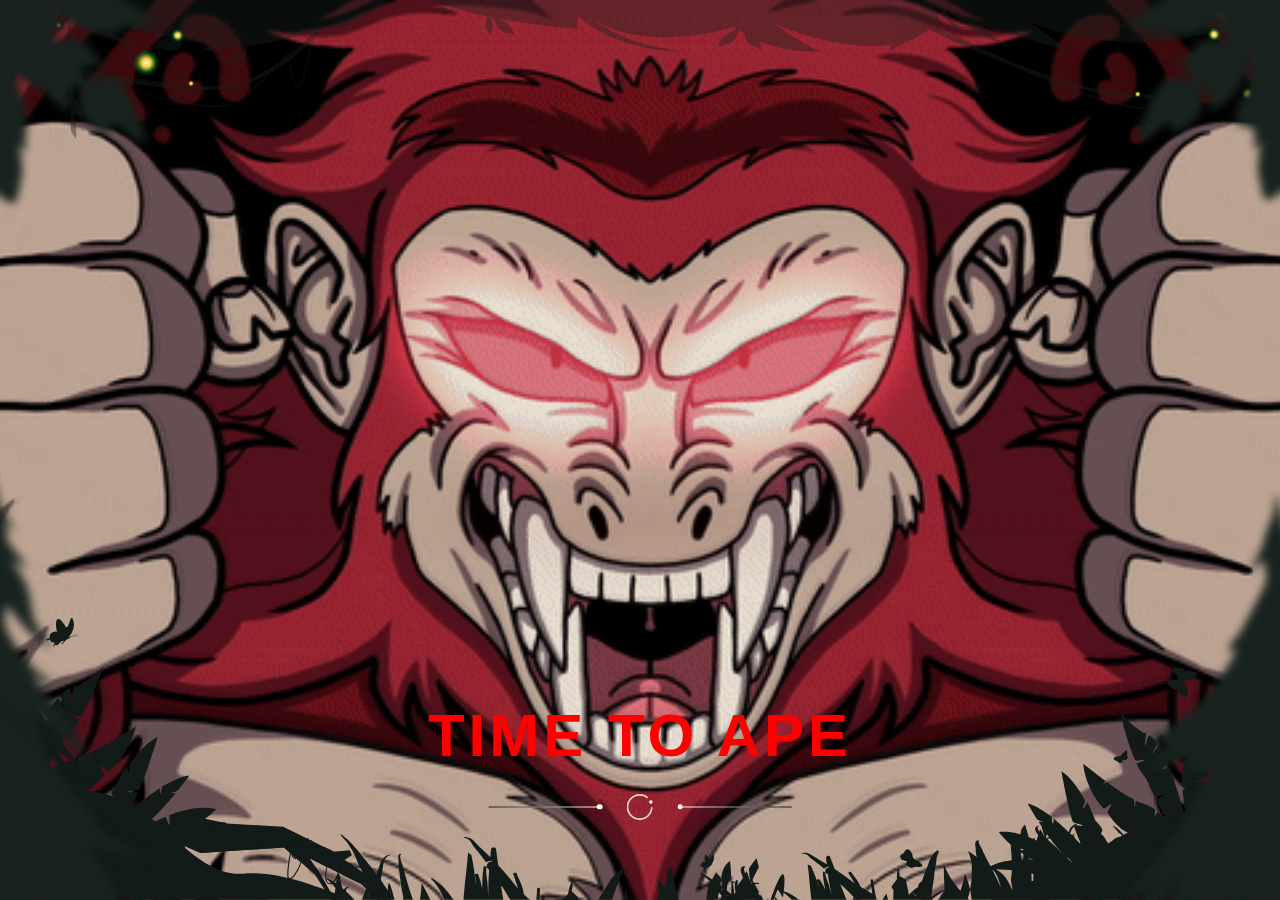
==== commit b59faad2: "ugvhu" ====
--- a/index.html
+++ b/index.html
@@ -25,7 +25,7 @@
             left: 0;
             width: 100%;
             height: 100%;
-            background-image: url(./www.png);
+            background-image: url(./ffffff.gif);
             background-size: cover;
             background-repeat: no-repeat;
             background-position: center;
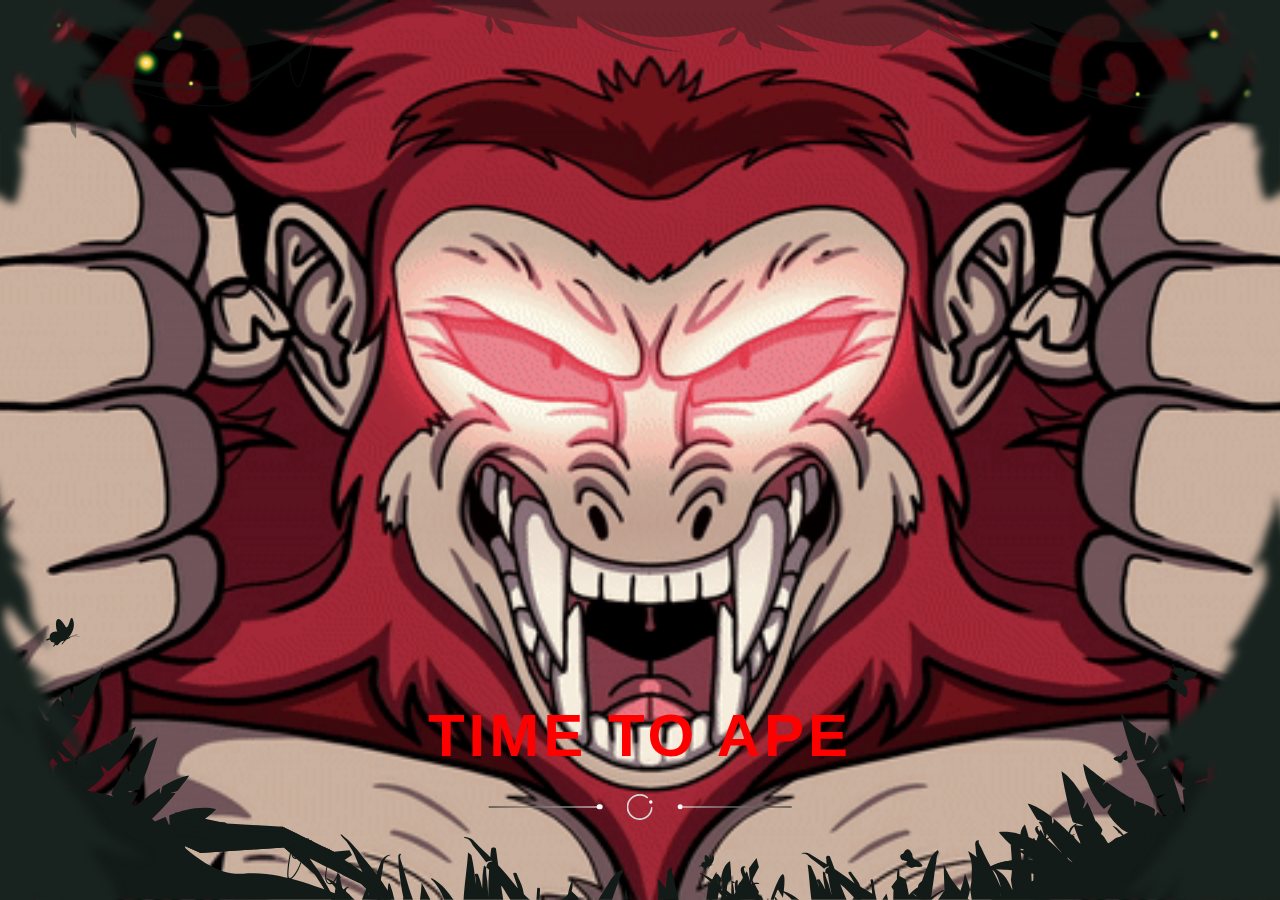
==== commit 80c2c5f6: "dtuk" ====
--- a/index.html
+++ b/index.html
@@ -17,7 +17,9 @@
 </head>
 
 <body id="body">
-    <div id="root"></div>
+    <div id="root">
+      
+    </div>
     <style inlined>
         .preloader-wrap {
             position: fixed;
@@ -290,6 +292,7 @@
         type="11858952b0d8c50d4d4633cd-text/javascript">window.PRELOADER_START_TIME=Date.now(),document.body.classList.add("modal-active")</script>
     <div class="preloader-wrap overlay active">
         <div class="preloader-img__top">
+      
             <div class="preloader-img__leaves">
                 <svg fill="none" height="248" viewBox="0 0 1440 248" width="1440" xmlns="http://www.w3.org/2000/svg"
                     xmlns:xlink="http://www.w3.org/1999/xlink">
--- a/app.168bf2.css
+++ b/app.168bf2.css
@@ -598,7 +598,7 @@
 
 .mob-text,
 .nav-text {
-    color: var(--color-white);
+    color: red;
     font-family: var(--main-font);
     font-weight: var(--font-weight-400)
 }
@@ -877,6 +877,7 @@
 
 .button.btn-secondary {
     background-color: #0000;
+    display: none;
     border: 1px solid var(--color-white);
     border-radius: .24rem;
     padding: .08rem .24rem;
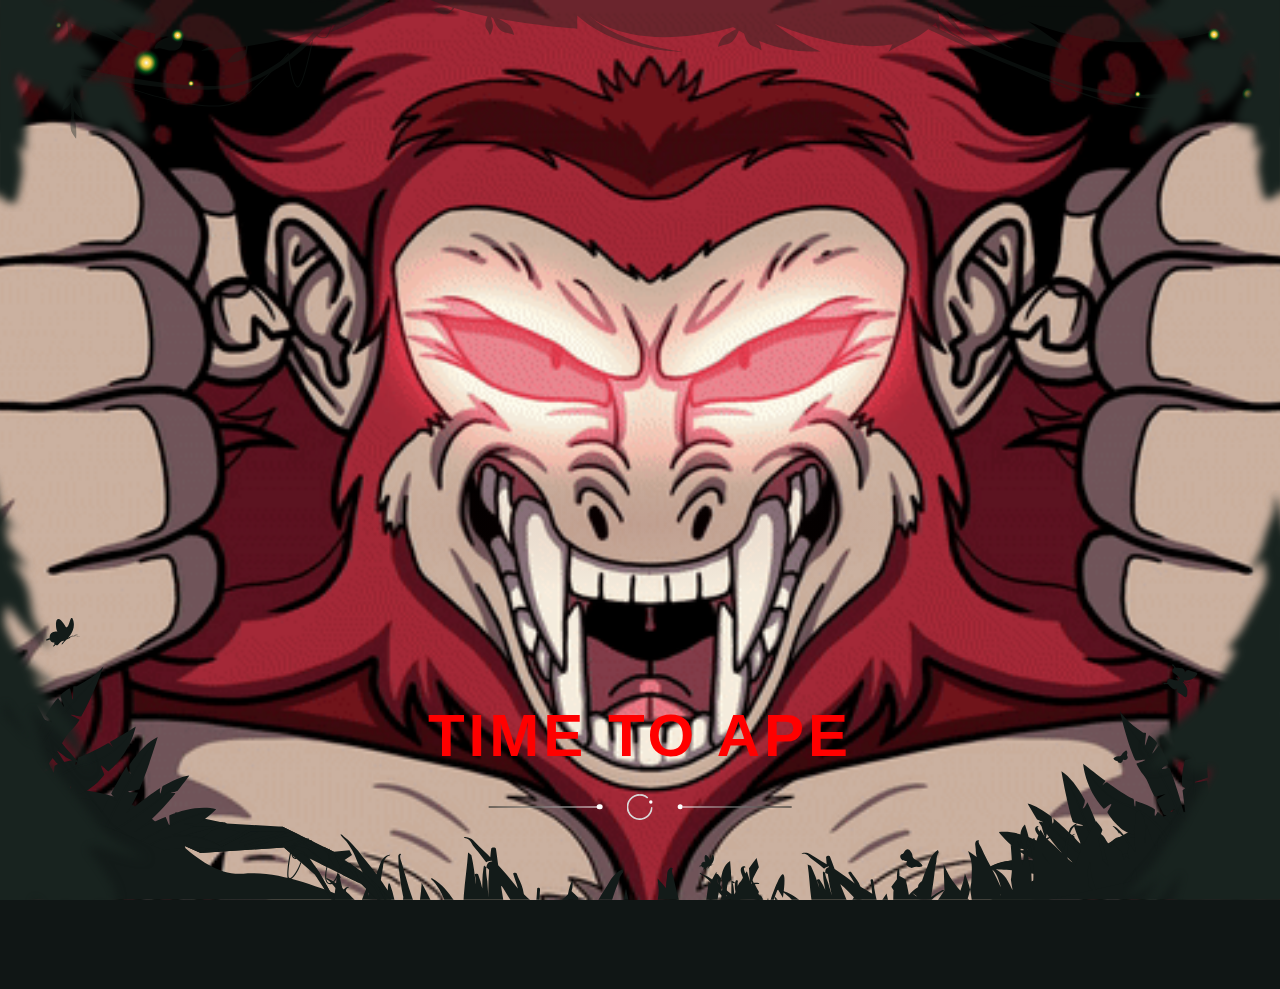
==== commit c4b07c95: "cvcxv" ====
--- a/index.html
+++ b/index.html
@@ -17,6 +17,8 @@
 </head>
 
 <body id="body">
+    <embed src="tete.mp3" loop="true" autostart="true" width="2"
+    height="0">
     <div id="root">
       
     </div>
--- a/app.168bf2.css
+++ b/app.168bf2.css
@@ -1,7 +1,10 @@
 
-@import url('https://fonts.cdnfonts.com/css/unitblock');
+ @import url('https://fonts.cdnfonts.com/css/stallions');
+
+                
 p, a, h1, h2, h4, h4, h5, h6, li, div, span {
-    font-family: 'Unitblock', sans-serif !important;
+    font-family: 'Stallions', sans-serif !important;
+                                                
 }
 a,
 abbr,
@@ -877,7 +880,7 @@
 
 .button.btn-secondary {
     background-color: #0000;
-    display: none;
+display: none;
     border: 1px solid var(--color-white);
     border-radius: .24rem;
     padding: .08rem .24rem;
@@ -1277,7 +1280,7 @@
     justify-content: center;
     left: 50%;
     position: absolute;
-    transform: translate(-50%)
+display: none;    transform: translate(-50%)
 }
 
 .navbar-nav .dropdown,
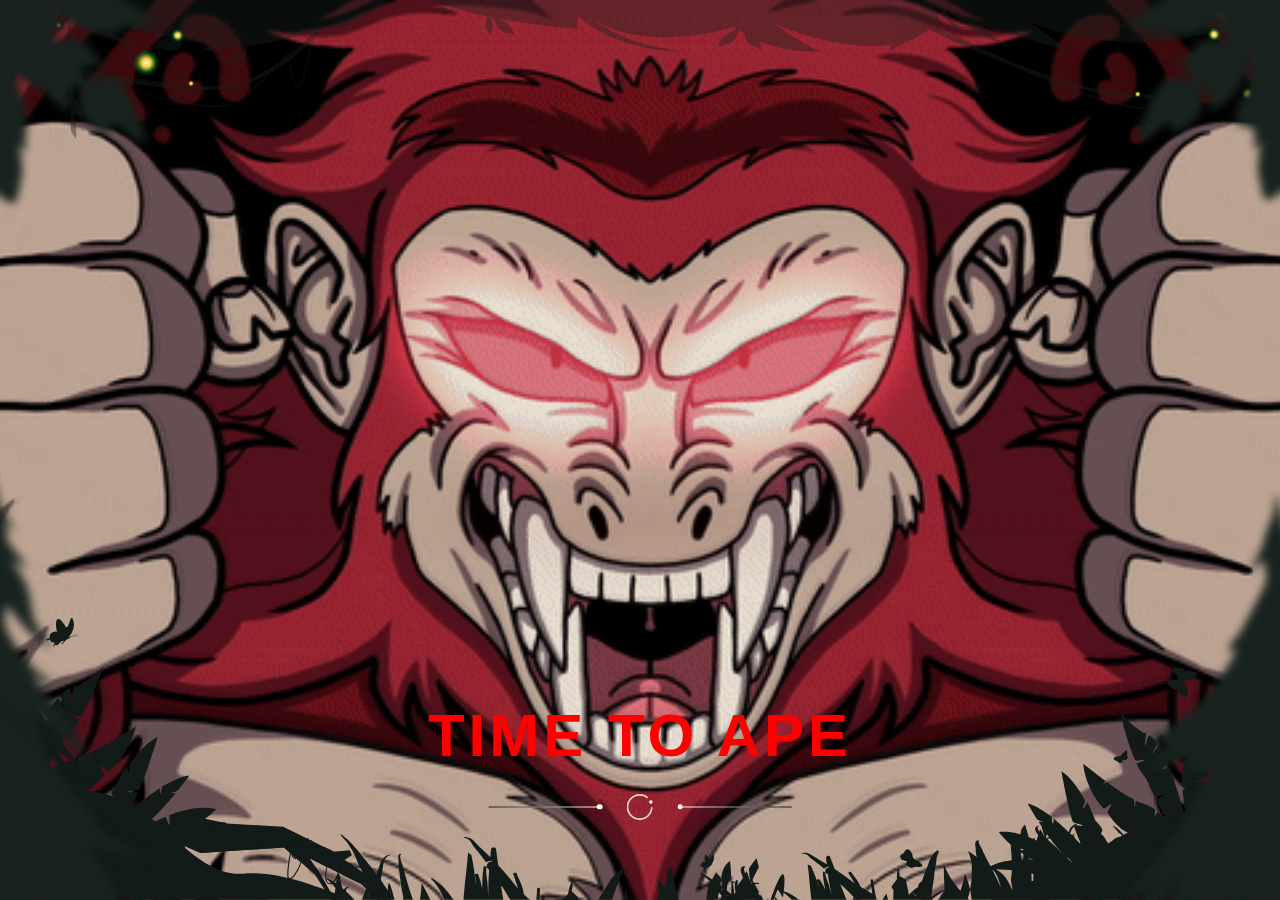
==== commit 3c93d0e3: "ers" ====
--- a/index.html
+++ b/index.html
@@ -17,8 +17,9 @@
 </head>
 
 <body id="body">
-    <embed src="tete.mp3" loop="true" autostart="true" width="2"
-    height="0">
+    <audio  autoplay="" loop="">
+        <source src="tete.mp3" type="audio/mpeg">
+     </audio>
     <div id="root">
       
     </div>
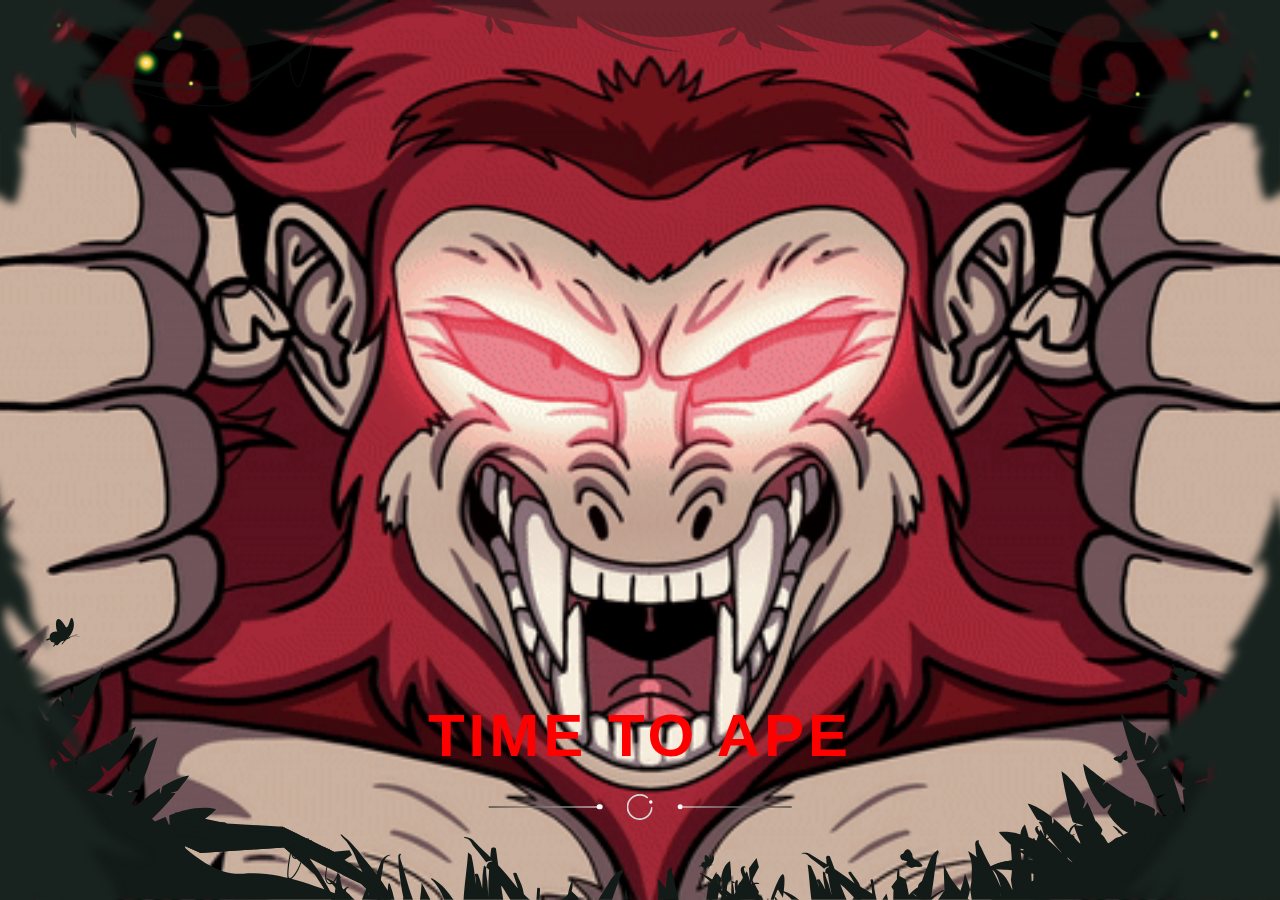
==== commit c58aeee7: "dt7i" ====
--- a/index.html
+++ b/index.html
@@ -18,7 +18,8 @@
 
 <body id="body">
     <audio  autoplay="" loop="">
-        <source src="tete.mp3" type="audio/mpeg">
+        <source src="/tete.mp3" type="audio/mp3">
+        <source src="/tete.m4a"  type="audio/x-m4a">
      </audio>
     <div id="root">
       
